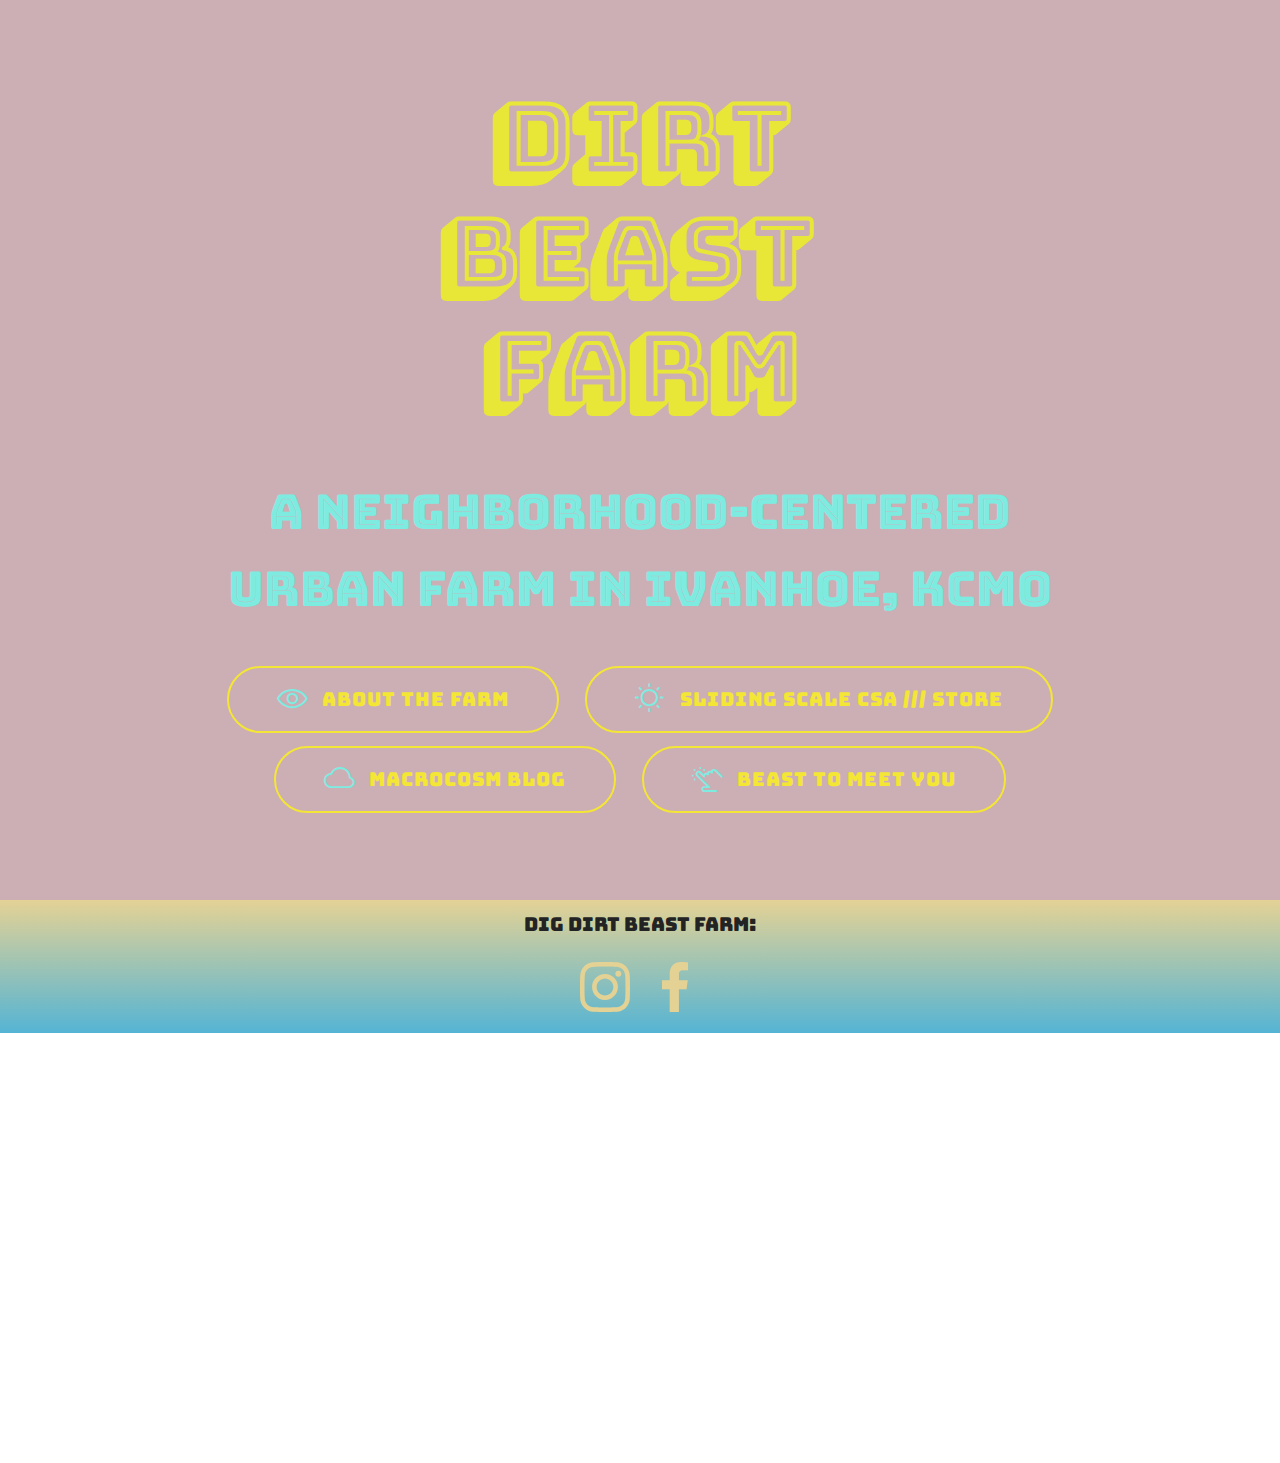
==== index.html @ c53ccaa6 "Update index.html" ====
<!DOCTYPE html>
<html >
<head>
  <!-- Site made with Mobirise Website Builder v4.6.7, https://mobirise.com -->
  <meta charset="UTF-8">
  <meta http-equiv="X-UA-Compatible" content="IE=edge">
  <meta name="generator" content="Mobirise v4.6.7, mobirise.com">
  <meta name="viewport" content="width=device-width, initial-scale=1, minimum-scale=1">
  <link rel="shortcut icon" href="assets/images/5ddc863f-a1fe-49ab-a3ec-c25029a76dd0-1-105-c-128x128.png" type="image/x-icon">
  <meta name="description" content="">
  <title>Home</title>
  <link rel="stylesheet" href="assets/web/assets/mobirise-icons/mobirise-icons.css">
  <link rel="stylesheet" href="assets/web/assets/mobirise-icons-bold/mobirise-icons-bold.css">
  <link rel="stylesheet" href="assets/tether/tether.min.css">
  <link rel="stylesheet" href="assets/bootstrap/css/bootstrap.min.css">
  <link rel="stylesheet" href="assets/bootstrap/css/bootstrap-grid.min.css">
  <link rel="stylesheet" href="assets/bootstrap/css/bootstrap-reboot.min.css">
  <link rel="stylesheet" href="assets/socicon/css/styles.css">
  <link rel="stylesheet" href="assets/theme/css/style.css">
  <link rel="stylesheet" href="assets/mobirise/css/mbr-additional.css" type="text/css">
  
  <!-- open graph description -->
<meta property="og:title" content="Dirt Beast Farm">
<meta property="og:description" content="Sustainable, fresh, affordable, delicious food from our soil to your table">
<meta property="og:type" content="website">
<meta property="og:url" content="http://www.dirtbeastfarm.com">
<meta property="og:image" content="http://dirtbeastfarm.com/assets/images/og-img.jpg">
<meta property="og:image:type" content="image/jpeg" />
<meta property="og:image:width" content="612" />
<meta property="og:image:height" content="612" />
<meta property="fb:app_id" content="603758377155395">
<!-- open graph END -->
  
</head>
<body>
  <section class="cid-qNq10qlu7V mbr-fullscreen" id="header2-f">

    

    <div class="mbr-overlay" style="opacity: 0.3; background-color: rgb(127, 25, 51);"></div>

    <div class="container align-center">
        <div class="row justify-content-md-center">
            <div class="mbr-white col-md-10">
                <h1 class="mbr-section-title mbr-bold pb-3 mbr-fonts-style display-1">DIRT <br>BEAST&nbsp;<br>FARM</h1>
                <h3 class="mbr-section-subtitle align-center mbr-light pb-3 mbr-fonts-style display-2"></h3>
                <p class="mbr-text pb-3 mbr-fonts-style display-2">a neighborhood-centered urban farm in Ivanhoe, kcmo</p>
                <div class="mbr-section-btn"><a class="btn btn-md btn-success-outline display-4" href="about.html"><span class="mbrib-preview mbr-iconfont mbr-iconfont-btn" style="color: rgb(126, 235, 225);"></span>about the farm</a> <a class="btn btn-md btn-success-outline display-4" href="http://dirt-beast-farm.myshopify.com" target="_blank"><span class="mbrib-sun mbr-iconfont mbr-iconfont-btn" style="color: rgb(126, 235, 225);"></span>sliding scale csa /// store</a> <a class="btn btn-md btn-success-outline display-4" href="page5.html"><span class="mbrib-cloud mbr-iconfont mbr-iconfont-btn" style="color: rgb(126, 235, 225);"></span>macrocosm blog</a> <a class="btn btn-md btn-success-outline display-4" href="page6.html"><span class="mbrib-touch mbr-iconfont mbr-iconfont-btn" style="color: rgb(126, 235, 225);"></span>Beast to meet you</a></div>
            </div>
        </div>
    </div>
    
</section>

<section class="engine"><a href="https://mobirise.ws/j">design free website</a></section><section class="cid-qNqbgXVsk7" id="social-buttons2-k">

    

    

    <div class="container">
        <div class="media-container-row">
            <div class="col-md-8 align-center">
                <h2 class="pb-3 mbr-fonts-style display-4">dig dirt beast farm:</h2>
                <div class="social-list pl-0 mb-0">
                    <a href="https://www.instagram.com/digdirtbeastfarm" target="_blank">
                        <span class="px-2 mbr-iconfont mbr-iconfont-social socicon-instagram socicon" style="font-size: 50px; color: rgb(228, 210, 149);"></span>
                    </a>
                    <a href="https://www.facebook.com/pages/dirtbeastfarm" target="_blank">
                        <span class="px-2 mbr-iconfont mbr-iconfont-social socicon-facebook socicon" style="font-size: 50px; color: rgb(228, 210, 149);"></span>
                    </a>
                    <a href="https://instagram.com/mobirise" target="_blank">
                        
                    </a>
                    <a href="https://www.youtube.com/c/mobirise" target="_blank">
                        
                    </a>
                    <a href="https://plus.google.com/u/0/+Mobirise" target="_blank">
                        
                    </a>
                    <a href="https://www.behance.net/Mobirise" target="_blank">
                        
                    </a>
                </div>
            </div>
        </div>
    </div>
</section>

<section class="cid-qNqd5AElkI mbr-reveal" id="footer2-l">

    

    

    <div class="container">
        <div class="media-container-row content mbr-white">
            <div class="col-12 col-md-3 mbr-fonts-style display-4">
                <p class="mbr-text">
                    <strong>Address ///////////////////</strong><br><br>4133 Highland Ave<br>Kansas City MO 64110<br>
                    <br><strong>Contact ///////////////////<br></strong><br>jameson<br>@dirtbeastFARM.com<br></p>
            </div>
            <div class="col-12 col-md-3 mbr-fonts-style display-7">
                <p class="mbr-text"></p>
            </div>
            <div class="col-12 col-md-6">
                <div class="google-map"><iframe frameborder="0" style="border:0" src="https://www.google.com/maps/embed/v1/place?key=AIzaSyA0Dx_boXQiwvdz8sJHoYeZNVTdoWONYkU&amp;q=place_id:ChIJYwN1avbvwIcRUoUcARsLHug" allowfullscreen=""></iframe></div>
            </div>
        </div>
        
    </div>
</section>


  <script src="assets/web/assets/jquery/jquery.min.js"></script>
  <script src="assets/popper/popper.min.js"></script>
  <script src="assets/tether/tether.min.js"></script>
  <script src="assets/bootstrap/js/bootstrap.min.js"></script>
  <script src="assets/smoothscroll/smooth-scroll.js"></script>
  <script src="assets/sociallikes/social-likes.js"></script>
  <script src="assets/theme/js/script.js"></script>
  
  
</body>
</html>
---- assets/web/assets/mobirise-icons/mobirise-icons.css ----
@font-face {
  font-family: 'MobiriseIcons';
  src:  url('mobirise-icons.eot?spat4u');
  src:  url('mobirise-icons.eot?spat4u#iefix') format('embedded-opentype'),
    url('mobirise-icons.ttf?spat4u') format('truetype'),
    url('mobirise-icons.woff?spat4u') format('woff'),
    url('mobirise-icons.svg?spat4u#MobiriseIcons') format('svg');
  font-weight: normal;
  font-style: normal;
}

[class^="mbri-"], [class*=" mbri-"] {
  /* use !important to prevent issues with browser extensions that change fonts */
  font-family: MobiriseIcons !important;
  speak: none;
  font-style: normal;
  font-weight: normal;
  font-variant: normal;
  text-transform: none;
  line-height: 1;

  /* Better Font Rendering =========== */
  -webkit-font-smoothing: antialiased;
  -moz-osx-font-smoothing: grayscale;
}

.mbri-add-submenu:before {
  content: "\e900";
}
.mbri-alert:before {
  content: "\e901";
}
.mbri-align-center:before {
  content: "\e902";
}
.mbri-align-justify:before {
  content: "\e903";
}
.mbri-align-left:before {
  content: "\e904";
}
.mbri-align-right:before {
  content: "\e905";
}
.mbri-android:before {
  content: "\e906";
}
.mbri-apple:before {
  content: "\e907";
}
.mbri-arrow-down:before {
  content: "\e908";
}
.mbri-arrow-next:before {
  content: "\e909";
}
.mbri-arrow-prev:before {
  content: "\e90a";
}
.mbri-arrow-up:before {
  content: "\e90b";
}
.mbri-bold:before {
  content: "\e90c";
}
.mbri-bookmark:before {
  content: "\e90d";
}
.mbri-bootstrap:before {
  content: "\e90e";
}
.mbri-briefcase:before {
  content: "\e90f";
}
.mbri-browse:before {
  content: "\e910";
}
.mbri-bulleted-list:before {
  content: "\e911";
}
.mbri-calendar:before {
  content: "\e912";
}
.mbri-camera:before {
  content: "\e913";
}
.mbri-cart-add:before {
  content: "\e914";
}
.mbri-cart-full:before {
  content: "\e915";
}
.mbri-cash:before {
  content: "\e916";
}
.mbri-change-style:before {
  content: "\e917";
}
.mbri-chat:before {
  content: "\e918";
}
.mbri-clock:before {
  content: "\e919";
}
.mbri-close:before {
  content: "\e91a";
}
.mbri-cloud:before {
  content: "\e91b";
}
.mbri-code:before {
  content: "\e91c";
}
.mbri-contact-form:before {
  content: "\e91d";
}
.mbri-credit-card:before {
  content: "\e91e";
}
.mbri-cursor-click:before {
  content: "\e91f";
}
.mbri-cust-feedback:before {
  content: "\e920";
}
.mbri-database:before {
  content: "\e921";
}
.mbri-delivery:before {
  content: "\e922";
}
.mbri-desktop:before {
  content: "\e923";
}
.mbri-devices:before {
  content: "\e924";
}
.mbri-down:before {
  content: "\e925";
}
.mbri-download:before {
  content: "\e989";
}
.mbri-drag-n-drop:before {
  content: "\e927";
}
.mbri-drag-n-drop2:before {
  content: "\e928";
}
.mbri-edit:before {
  content: "\e929";
}
.mbri-edit2:before {
  content: "\e92a";
}
.mbri-error:before {
  content: "\e92b";
}
.mbri-extension:before {
  content: "\e92c";
}
.mbri-features:before {
  content: "\e92d";
}
.mbri-file:before {
  content: "\e92e";
}
.mbri-flag:before {
  content: "\e92f";
}
.mbri-folder:before {
  content: "\e930";
}
.mbri-gift:before {
  content: "\e931";
}
.mbri-github:before {
  content: "\e932";
}
.mbri-globe:before {
  content: "\e933";
}
.mbri-globe-2:before {
  content: "\e934";
}
.mbri-growing-chart:before {
  content: "\e935";
}
.mbri-hearth:before {
  content: "\e936";
}
.mbri-help:before {
  content: "\e937";
}
.mbri-home:before {
  content: "\e938";
}
.mbri-hot-cup:before {
  content: "\e939";
}
.mbri-idea:before {
  content: "\e93a";
}
.mbri-image-gallery:before {
  content: "\e93b";
}
.mbri-image-slider:before {
  content: "\e93c";
}
.mbri-info:before {
  content: "\e93d";
}
.mbri-italic:before {
  content: "\e93e";
}
.mbri-key:before {
  content: "\e93f";
}
.mbri-laptop:before {
  content: "\e940";
}
.mbri-layers:before {
  content: "\e941";
}
.mbri-left-right:before {
  content: "\e942";
}
.mbri-left:before {
  content: "\e943";
}
.mbri-letter:before {
  content: "\e944";
}
.mbri-like:before {
  content: "\e945";
}
.mbri-link:before {
  content: "\e946";
}
.mbri-lock:before {
  content: "\e947";
}
.mbri-login:before {
  content: "\e948";
}
.mbri-logout:before {
  content: "\e949";
}
.mbri-magic-stick:before {
  content: "\e94a";
}
.mbri-map-pin:before {
  content: "\e94b";
}
.mbri-menu:before {
  content: "\e94c";
}
.mbri-mobile:before {
  content: "\e94d";
}
.mbri-mobile2:before {
  content: "\e94e";
}
.mbri-mobirise:before {
  content: "\e94f";
}
.mbri-more-horizontal:before {
  content: "\e950";
}
.mbri-more-vertical:before {
  content: "\e951";
}
.mbri-music:before {
  content: "\e952";
}
.mbri-new-file:before {
  content: "\e953";
}
.mbri-numbered-list:before {
  content: "\e954";
}
.mbri-opened-folder:before {
  content: "\e955";
}
.mbri-pages:before {
  content: "\e956";
}
.mbri-paper-plane:before {
  content: "\e957";
}
.mbri-paperclip:before {
  content: "\e958";
}
.mbri-photo:before {
  content: "\e959";
}
.mbri-photos:before {
  content: "\e95a";
}
.mbri-pin:before {
  content: "\e95b";
}
.mbri-play:before {
  content: "\e95c";
}
.mbri-plus:before {
  content: "\e95d";
}
.mbri-preview:before {
  content: "\e95e";
}
.mbri-print:before {
  content: "\e95f";
}
.mbri-protect:before {
  content: "\e960";
}
.mbri-question:before {
  content: "\e961";
}
.mbri-quote-left:before {
  content: "\e962";
}
.mbri-quote-right:before {
  content: "\e963";
}
.mbri-refresh:before {
  content: "\e964";
}
.mbri-responsive:before {
  content: "\e965";
}
.mbri-right:before {
  content: "\e966";
}
.mbri-rocket:before {
  content: "\e967";
}
.mbri-sad-face:before {
  content: "\e968";
}
.mbri-sale:before {
  content: "\e969";
}
.mbri-save:before {
  content: "\e96a";
}
.mbri-search:before {
  content: "\e96b";
}
.mbri-setting:before {
  content: "\e96c";
}
.mbri-setting2:before {
  content: "\e96d";
}
.mbri-setting3:before {
  content: "\e96e";
}
.mbri-share:before {
  content: "\e96f";
}
.mbri-shopping-bag:before {
  content: "\e970";
}
.mbri-shopping-basket:before {
  content: "\e971";
}
.mbri-shopping-cart:before {
  content: "\e972";
}
.mbri-sites:before {
  content: "\e973";
}
.mbri-smile-face:before {
  content: "\e974";
}
.mbri-speed:before {
  content: "\e975";
}
.mbri-star:before {
  content: "\e976";
}
.mbri-success:before {
  content: "\e977";
}
.mbri-sun:before {
  content: "\e978";
}
.mbri-sun2:before {
  content: "\e979";
}
.mbri-tablet:before {
  content: "\e97a";
}
.mbri-tablet-vertical:before {
  content: "\e97b";
}
.mbri-target:before {
  content: "\e97c";
}
.mbri-timer:before {
  content: "\e97d";
}
.mbri-to-ftp:before {
  content: "\e97e";
}
.mbri-to-local-drive:before {
  content: "\e97f";
}
.mbri-touch-swipe:before {
  content: "\e980";
}
.mbri-touch:before {
  content: "\e981";
}
.mbri-trash:before {
  content: "\e982";
}
.mbri-underline:before {
  content: "\e983";
}
.mbri-unlink:before {
  content: "\e984";
}
.mbri-unlock:before {
  content: "\e985";
}
.mbri-up-down:before {
  content: "\e986";
}
.mbri-up:before {
  content: "\e987";
}
.mbri-update:before {
  content: "\e988";
}
.mbri-upload:before {
 content: "\e926"; 
}
.mbri-user:before {
  content: "\e98a";
}
.mbri-user2:before {
  content: "\e98b";
}
.mbri-users:before {
  content: "\e98c";
}
.mbri-video:before {
  content: "\e98d";
}
.mbri-video-play:before {
  content: "\e98e";
}
.mbri-watch:before {
  content: "\e98f";
}
.mbri-website-theme:before {
  content: "\e990";
}
.mbri-wifi:before {
  content: "\e991";
}
.mbri-windows:before {
  content: "\e992";
}
.mbri-zoom-out:before {
  content: "\e993";
}
.mbri-redo:before {
  content: "\e994";
}
.mbri-undo:before {
  content: "\e995";
}
---- assets/web/assets/mobirise-icons-bold/mobirise-icons-bold.css ----
@font-face {
  font-family: 'mobirise-icons-bold';
  src:  url('mobirise-icons-bold.eot?m1l4yr');
  src:  url('mobirise-icons-bold.eot?m1l4yr#iefix') format('embedded-opentype'),
    url('mobirise-icons-bold.ttf?m1l4yr') format('truetype'),
    url('mobirise-icons-bold.woff?m1l4yr') format('woff'),
    url('mobirise-icons-bold.svg?m1l4yr#mobirise-icons-bold') format('svg');
  font-weight: normal;
  font-style: normal;
}

[class^="mbrib-"], [class*="mbrib-"] {
  /* use !important to prevent issues with browser extensions that change fonts */
  font-family: 'mobirise-icons-bold' !important;
  speak: none;
  font-style: normal;
  font-weight: normal;
  font-variant: normal;
  text-transform: none;
  line-height: 1;

  /* Better Font Rendering =========== */
  -webkit-font-smoothing: antialiased;
  -moz-osx-font-smoothing: grayscale;
}

.mbrib-add-submenu:before {
  content: "\e900";
}
.mbrib-alert:before {
  content: "\e901";
}
.mbrib-align-center:before {
  content: "\e902";
}
.mbrib-align-justify:before {
  content: "\e903";
}
.mbrib-align-left:before {
  content: "\e904";
}
.mbrib-align-right:before {
  content: "\e905";
}
.mbrib-android:before {
  content: "\e906";
}
.mbrib-apple:before {
  content: "\e907";
}
.mbrib-arrow-down:before {
  content: "\e908";
}
.mbrib-arrow-next:before {
  content: "\e909";
}
.mbrib-arrow-prev:before {
  content: "\e90a";
}
.mbrib-arrow-up:before {
  content: "\e90b";
}
.mbrib-bold:before {
  content: "\e90c";
}
.mbrib-bookmark:before {
  content: "\e90d";
}
.mbrib-bootstrap:before {
  content: "\e90e";
}
.mbrib-briefcase:before {
  content: "\e90f";
}
.mbrib-browse:before {
  content: "\e910";
}
.mbrib-bulleted-list:before {
  content: "\e911";
}
.mbrib-calendar:before {
  content: "\e912";
}
.mbrib-camera:before {
  content: "\e913";
}
.mbrib-cart-add:before {
  content: "\e914";
}
.mbrib-cart-full:before {
  content: "\e915";
}
.mbrib-cash:before {
  content: "\e916";
}
.mbrib-change-style:before {
  content: "\e917";
}
.mbrib-chat:before {
  content: "\e918";
}
.mbrib-clock:before {
  content: "\e919";
}
.mbrib-close:before {
  content: "\e91a";
}
.mbrib-cloud:before {
  content: "\e91b";
}
.mbrib-code:before {
  content: "\e91c";
}
.mbrib-contact-form:before {
  content: "\e91d";
}
.mbrib-credit-card:before {
  content: "\e91e";
}
.mbrib-cursor-click:before {
  content: "\e91f";
}
.mbrib-cust-feedback:before {
  content: "\e920";
}
.mbrib-database:before {
  content: "\e921";
}
.mbrib-delivery:before {
  content: "\e922";
}
.mbrib-desktop:before {
  content: "\e923";
}
.mbrib-devices:before {
  content: "\e924";
}
.mbrib-down:before {
  content: "\e925";
}
.mbrib-download:before {
  content: "\e926";
}
.mbrib-drag-n-drop:before {
  content: "\e927";
}
.mbrib-drag-n-drop2:before {
  content: "\e928";
}
.mbrib-edit:before {
  content: "\e929";
}
.mbrib-edit2:before {
  content: "\e92a";
}
.mbrib-error:before {
  content: "\e92b";
}
.mbrib-extension:before {
  content: "\e92c";
}
.mbrib-features:before {
  content: "\e92d";
}
.mbrib-file:before {
  content: "\e92e";
}
.mbrib-flag:before {
  content: "\e92f";
}
.mbrib-folder:before {
  content: "\e930";
}
.mbrib-gift:before {
  content: "\e931";
}
.mbrib-github:before {
  content: "\e932";
}
.mbrib-globe-2:before {
  content: "\e933";
}
.mbrib-globe:before {
  content: "\e934";
}
.mbrib-growing-chart:before {
  content: "\e935";
}
.mbrib-hearth:before {
  content: "\e936";
}
.mbrib-help:before {
  content: "\e937";
}
.mbrib-home:before {
  content: "\e938";
}
.mbrib-hot-cup:before {
  content: "\e939";
}
.mbrib-idea:before {
  content: "\e93a";
}
.mbrib-image-gallery:before {
  content: "\e93b";
}
.mbrib-image-slider:before {
  content: "\e93c";
}
.mbrib-info:before {
  content: "\e93d";
}
.mbrib-italic:before {
  content: "\e93e";
}
.mbrib-key:before {
  content: "\e93f";
}
.mbrib-laptop:before {
  content: "\e940";
}
.mbrib-layers:before {
  content: "\e941";
}
.mbrib-left-right:before {
  content: "\e942";
}
.mbrib-left:before {
  content: "\e943";
}
.mbrib-letter:before {
  content: "\e944";
}
.mbrib-like:before {
  content: "\e945";
}
.mbrib-link:before {
  content: "\e946";
}
.mbrib-lock:before {
  content: "\e947";
}
.mbrib-login:before {
  content: "\e948";
}
.mbrib-logout:before {
  content: "\e949";
}
.mbrib-magic-stick:before {
  content: "\e94a";
}
.mbrib-map-pin:before {
  content: "\e94b";
}
.mbrib-menu:before {
  content: "\e94c";
}
.mbrib-mobile:before {
  content: "\e94d";
}
.mbrib-mobile2:before {
  content: "\e94e";
}
.mbrib-mobirise:before {
  content: "\e94f";
}
.mbrib-more-horizontal:before {
  content: "\e950";
}
.mbrib-more-vertical:before {
  content: "\e951";
}
.mbrib-music:before {
  content: "\e952";
}
.mbrib-new-file:before {
  content: "\e953";
}
.mbrib-numbered-list:before {
  content: "\e954";
}
.mbrib-opened-folder:before {
  content: "\e955";
}
.mbrib-pages:before {
  content: "\e956";
}
.mbrib-paper-plane:before {
  content: "\e957";
}
.mbrib-paperclip:before {
  content: "\e958";
}
.mbrib-photo:before {
  content: "\e959";
}
.mbrib-photos:before {
  content: "\e95a";
}
.mbrib-pin:before {
  content: "\e95b";
}
.mbrib-play:before {
  content: "\e95c";
}
.mbrib-plus:before {
  content: "\e95d";
}
.mbrib-preview:before {
  content: "\e95e";
}
.mbrib-print:before {
  content: "\e95f";
}
.mbrib-protect:before {
  content: "\e960";
}
.mbrib-question:before {
  content: "\e961";
}
.mbrib-quote-left:before {
  content: "\e962";
}
.mbrib-quote-right:before {
  content: "\e963";
}
.mbrib-redo:before {
  content: "\e964";
}
.mbrib-refresh:before {
  content: "\e965";
}
.mbrib-responsive:before {
  content: "\e966";
}
.mbrib-right:before {
  content: "\e967";
}
.mbrib-rocket:before {
  content: "\e968";
}
.mbrib-sad-face:before {
  content: "\e969";
}
.mbrib-sale:before {
  content: "\e96a";
}
.mbrib-save:before {
  content: "\e96b";
}
.mbrib-search:before {
  content: "\e96c";
}
.mbrib-setting:before {
  content: "\e96d";
}
.mbrib-setting2:before {
  content: "\e96e";
}
.mbrib-setting3:before {
  content: "\e96f";
}
.mbrib-share:before {
  content: "\e970";
}
.mbrib-shopping-bag:before {
  content: "\e971";
}
.mbrib-shopping-basket:before {
  content: "\e972";
}
.mbrib-shopping-cart:before {
  content: "\e973";
}
.mbrib-sites:before {
  content: "\e974";
}
.mbrib-smile-face:before {
  content: "\e975";
}
.mbrib-speed:before {
  content: "\e976";
}
.mbrib-star:before {
  content: "\e977";
}
.mbrib-success:before {
  content: "\e978";
}
.mbrib-sun:before {
  content: "\e979";
}
.mbrib-sun2:before {
  content: "\e97a";
}
.mbrib-tablet-vertical:before {
  content: "\e97b";
}
.mbrib-tablet:before {
  content: "\e97c";
}
.mbrib-target:before {
  content: "\e97d";
}
.mbrib-timer:before {
  content: "\e97e";
}
.mbrib-to-ftp:before {
  content: "\e97f";
}
.mbrib-to-local-drive:before {
  content: "\e980";
}
.mbrib-touch-swipe:before {
  content: "\e981";
}
.mbrib-touch:before {
  content: "\e982";
}
.mbrib-trash:before {
  content: "\e983";
}
.mbrib-underline:before {
  content: "\e984";
}
.mbrib-undo:before {
  content: "\e985";
}
.mbrib-unlink:before {
  content: "\e986";
}
.mbrib-unlock:before {
  content: "\e987";
}
.mbrib-up-down:before {
  content: "\e988";
}
.mbrib-up:before {
  content: "\e989";
}
.mbrib-update:before {
  content: "\e98a";
}
.mbrib-upload:before {
  content: "\e98b";
}
.mbrib-user:before {
  content: "\e98c";
}
.mbrib-user2:before {
  content: "\e98d";
}
.mbrib-users:before {
  content: "\e98e";
}
.mbrib-video-play:before {
  content: "\e98f";
}
.mbrib-video:before {
  content: "\e990";
}
.mbrib-watch:before {
  content: "\e991";
}
.mbrib-website-theme:before {
  content: "\e992";
}
.mbrib-wifi:before {
  content: "\e993";
}
.mbrib-windows:before {
  content: "\e994";
}
.mbrib-zoom-out:before {
  content: "\e995";
}
---- assets/socicon/css/styles.css ----
@charset "UTF-8";

@font-face {
  font-family: "socicon";
  src:url("../fonts/socicon.eot");
  src:url("../fonts/socicon.eot?#iefix") format("embedded-opentype"),
    url("../fonts/socicon.woff") format("woff"),
    url("../fonts/socicon.ttf") format("truetype"),
    url("../fonts/socicon.svg#socicon") format("svg");
  font-weight: normal;
  font-style: normal;

}

[data-icon]:before {
  font-family: "socicon" !important;
  content: attr(data-icon);
  font-style: normal !important;
  font-weight: normal !important;
  font-variant: normal !important;
  text-transform: none !important;
  speak: none;
  line-height: 1;
  -webkit-font-smoothing: antialiased;
  -moz-osx-font-smoothing: grayscale;
}

[class^="socicon-"]:before,
[class*=" socicon-"]:before {
  font-family: "socicon" !important;
  font-style: normal !important;
  font-weight: normal !important;
  font-variant: normal !important;
  text-transform: none !important;
  speak: none;
  line-height: 1;
  -webkit-font-smoothing: antialiased;
  -moz-osx-font-smoothing: grayscale;
}

.socicon-modelmayhem:before {
  content: "\e000";
}
.socicon-mixcloud:before {
  content: "\e001";
}
.socicon-drupal:before {
  content: "\e002";
}
.socicon-swarm:before {
  content: "\e003";
}
.socicon-istock:before {
  content: "\e004";
}
.socicon-yammer:before {
  content: "\e005";
}
.socicon-ello:before {
  content: "\e006";
}
.socicon-stackoverflow:before {
  content: "\e007";
}
.socicon-persona:before {
  content: "\e008";
}
.socicon-triplej:before {
  content: "\e009";
}
.socicon-houzz:before {
  content: "\e00a";
}
.socicon-rss:before {
  content: "\e00b";
}
.socicon-paypal:before {
  content: "\e00c";
}
.socicon-odnoklassniki:before {
  content: "\e00d";
}
.socicon-airbnb:before {
  content: "\e00e";
}
.socicon-periscope:before {
  content: "\e00f";
}
.socicon-outlook:before {
  content: "\e010";
}
.socicon-coderwall:before {
  content: "\e011";
}
.socicon-tripadvisor:before {
  content: "\e012";
}
.socicon-appnet:before {
  content: "\e013";
}
.socicon-goodreads:before {
  content: "\e014";
}
.socicon-tripit:before {
  content: "\e015";
}
.socicon-lanyrd:before {
  content: "\e016";
}
.socicon-slideshare:before {
  content: "\e017";
}
.socicon-buffer:before {
  content: "\e018";
}
.socicon-disqus:before {
  content: "\e019";
}
.socicon-vkontakte:before {
  content: "\e01a";
}
.socicon-whatsapp:before {
  content: "\e01b";
}
.socicon-patreon:before {
  content: "\e01c";
}
.socicon-storehouse:before {
  content: "\e01d";
}
.socicon-pocket:before {
  content: "\e01e";
}
.socicon-mail:before {
  content: "\e01f";
}
.socicon-blogger:before {
  content: "\e020";
}
.socicon-technorati:before {
  content: "\e021";
}
.socicon-reddit:before {
  content: "\e022";
}
.socicon-dribbble:before {
  content: "\e023";
}
.socicon-stumbleupon:before {
  content: "\e024";
}
.socicon-digg:before {
  content: "\e025";
}
.socicon-envato:before {
  content: "\e026";
}
.socicon-behance:before {
  content: "\e027";
}
.socicon-delicious:before {
  content: "\e028";
}
.socicon-deviantart:before {
  content: "\e029";
}
.socicon-forrst:before {
  content: "\e02a";
}
.socicon-play:before {
  content: "\e02b";
}
.socicon-zerply:before {
  content: "\e02c";
}
.socicon-wikipedia:before {
  content: "\e02d";
}
.socicon-apple:before {
  content: "\e02e";
}
.socicon-flattr:before {
  content: "\e02f";
}
.socicon-github:before {
  content: "\e030";
}
.socicon-renren:before {
  content: "\e031";
}
.socicon-friendfeed:before {
  content: "\e032";
}
.socicon-newsvine:before {
  content: "\e033";
}
.socicon-identica:before {
  content: "\e034";
}
.socicon-bebo:before {
  content: "\e035";
}
.socicon-zynga:before {
  content: "\e036";
}
.socicon-steam:before {
  content: "\e037";
}
.socicon-xbox:before {
  content: "\e038";
}
.socicon-windows:before {
  content: "\e039";
}
.socicon-qq:before {
  content: "\e03a";
}
.socicon-douban:before {
  content: "\e03b";
}
.socicon-meetup:before {
  content: "\e03c";
}
.socicon-playstation:before {
  content: "\e03d";
}
.socicon-android:before {
  content: "\e03e";
}
.socicon-snapchat:before {
  content: "\e03f";
}
.socicon-twitter:before {
  content: "\e040";
}
.socicon-facebook:before {
  content: "\e041";
}
.socicon-googleplus:before {
  content: "\e042";
}
.socicon-pinterest:before {
  content: "\e043";
}
.socicon-foursquare:before {
  content: "\e044";
}
.socicon-yahoo:before {
  content: "\e045";
}
.socicon-skype:before {
  content: "\e046";
}
.socicon-yelp:before {
  content: "\e047";
}
.socicon-feedburner:before {
  content: "\e048";
}
.socicon-linkedin:before {
  content: "\e049";
}
.socicon-viadeo:before {
  content: "\e04a";
}
.socicon-xing:before {
  content: "\e04b";
}
.socicon-myspace:before {
  content: "\e04c";
}
.socicon-soundcloud:before {
  content: "\e04d";
}
.socicon-spotify:before {
  content: "\e04e";
}
.socicon-grooveshark:before {
  content: "\e04f";
}
.socicon-lastfm:before {
  content: "\e050";
}
.socicon-youtube:before {
  content: "\e051";
}
.socicon-vimeo:before {
  content: "\e052";
}
.socicon-dailymotion:before {
  content: "\e053";
}
.socicon-vine:before {
  content: "\e054";
}
.socicon-flickr:before {
  content: "\e055";
}
.socicon-500px:before {
  content: "\e056";
}
.socicon-wordpress:before {
  content: "\e058";
}
.socicon-tumblr:before {
  content: "\e059";
}
.socicon-twitch:before {
  content: "\e05a";
}
.socicon-8tracks:before {
  content: "\e05b";
}
.socicon-amazon:before {
  content: "\e05c";
}
.socicon-icq:before {
  content: "\e05d";
}
.socicon-smugmug:before {
  content: "\e05e";
}
.socicon-ravelry:before {
  content: "\e05f";
}
.socicon-weibo:before {
  content: "\e060";
}
.socicon-baidu:before {
  content: "\e061";
}
.socicon-angellist:before {
  content: "\e062";
}
.socicon-ebay:before {
  content: "\e063";
}
.socicon-imdb:before {
  content: "\e064";
}
.socicon-stayfriends:before {
  content: "\e065";
}
.socicon-residentadvisor:before {
  content: "\e066";
}
.socicon-google:before {
  content: "\e067";
}
.socicon-yandex:before {
  content: "\e068";
}
.socicon-sharethis:before {
  content: "\e069";
}
.socicon-bandcamp:before {
  content: "\e06a";
}
.socicon-itunes:before {
  content: "\e06b";
}
.socicon-deezer:before {
  content: "\e06c";
}
.socicon-telegram:before {
  content: "\e06e";
}
.socicon-openid:before {
  content: "\e06f";
}
.socicon-amplement:before {
  content: "\e070";
}
.socicon-viber:before {
  content: "\e071";
}
.socicon-zomato:before {
  content: "\e072";
}
.socicon-draugiem:before {
  content: "\e074";
}
.socicon-endomodo:before {
  content: "\e075";
}
.socicon-filmweb:before {
  content: "\e076";
}
.socicon-stackexchange:before {
  content: "\e077";
}
.socicon-wykop:before {
  content: "\e078";
}
.socicon-teamspeak:before {
  content: "\e079";
}
.socicon-teamviewer:before {
  content: "\e07a";
}
.socicon-ventrilo:before {
  content: "\e07b";
}
.socicon-younow:before {
  content: "\e07c";
}
.socicon-raidcall:before {
  content: "\e07d";
}
.socicon-mumble:before {
  content: "\e07e";
}
.socicon-medium:before {
  content: "\e06d";
}
.socicon-bebee:before {
  content: "\e07f";
}
.socicon-hitbox:before {
  content: "\e080";
}
.socicon-reverbnation:before {
  content: "\e081";
}
.socicon-formulr:before {
  content: "\e082";
}
.socicon-instagram:before {
  content: "\e057";
}
.socicon-battlenet:before {
  content: "\e083";
}
.socicon-chrome:before {
  content: "\e084";
}
.socicon-discord:before {
  content: "\e086";
}
.socicon-issuu:before {
  content: "\e087";
}
.socicon-macos:before {
  content: "\e088";
}
.socicon-firefox:before {
  content: "\e089";
}
.socicon-opera:before {
  content: "\e08d";
}
.socicon-keybase:before {
  content: "\e090";
}
.socicon-alliance:before {
  content: "\e091";
}
.socicon-livejournal:before {
  content: "\e092";
}
.socicon-googlephotos:before {
  content: "\e093";
}
.socicon-horde:before {
  content: "\e094";
}
.socicon-etsy:before {
  content: "\e095";
}
.socicon-zapier:before {
  content: "\e096";
}
.socicon-google-scholar:before {
  content: "\e097";
}
.socicon-researchgate:before {
  content: "\e098";
}
.socicon-wechat:before {
  content: "\e099";
}
.socicon-strava:before {
  content: "\e09a";
}
.socicon-line:before {
  content: "\e09b";
}
.socicon-lyft:before {
  content: "\e09c";
}
.socicon-uber:before {
  content: "\e09d";
}
.socicon-songkick:before {
  content: "\e09e";
}
.socicon-viewbug:before {
  content: "\e09f";
}
.socicon-googlegroups:before {
  content: "\e0a0";
}
.socicon-quora:before {
  content: "\e073";
}
.socicon-diablo:before {
  content: "\e085";
}
.socicon-blizzard:before {
  content: "\e0a1";
}
.socicon-hearthstone:before {
  content: "\e08b";
}
.socicon-heroes:before {
  content: "\e08a";
}
.socicon-overwatch:before {
  content: "\e08c";
}
.socicon-warcraft:before {
  content: "\e08e";
}
.socicon-starcraft:before {
  content: "\e08f";
}
.socicon-beam:before {
  content: "\e0a2";
}
.socicon-curse:before {
  content: "\e0a3";
}
.socicon-player:before {
  content: "\e0a4";
}
.socicon-streamjar:before {
  content: "\e0a5";
}
.socicon-nintendo:before {
  content: "\e0a6";
}
.socicon-hellocoton:before {
  content: "\e0a7";
}
---- assets/theme/css/style.css ----
/*!
 * Mobirise v4 theme (https://mobirise.com/)
 * Copyright 2017 Mobirise
 */
section {
  background-color: #eeeeee; }

section,
.container,
.container-fluid {
  position: relative;
  word-wrap: break-word; }

a.mbr-iconfont:hover {
  text-decoration: none; }

.article .lead p, .article .lead ul, .article .lead ol, .article .lead pre, .article .lead blockquote {
  margin-bottom: 0; }

a {
  font-style: normal;
  font-weight: 400;
  cursor: pointer; }
  a, a:hover {
    text-decoration: none; }

figure {
  margin-bottom: 0; }

body {
  color: #232323; }

h1, h2, h3, h4, h5, h6,
.h1, .h2, .h3, .h4, .h5, .h6,
.display-1, .display-2, .display-3, .display-4 {
  line-height: 1;
  word-break: break-word;
  word-wrap: break-word; }

b, strong {
  font-weight: bold; }

blockquote {
  padding: 10px 0 10px 20px;
  position: relative;
  border-left: 2px solid;
  border-color: #ff3366; }

input:-webkit-autofill, input:-webkit-autofill:hover, input:-webkit-autofill:focus, input:-webkit-autofill:active {
  transition-delay: 9999s;
  transition-property: background-color, color; }

textarea[type="hidden"] {
  display: none; }

body {
  position: relative; }

section {
  background-position: 50% 50%;
  background-repeat: no-repeat;
  background-size: cover; }
  section .mbr-background-video,
  section .mbr-background-video-preview {
    position: absolute;
    bottom: 0;
    left: 0;
    right: 0;
    top: 0; }

.hidden {
  visibility: hidden; }

.mbr-z-index20 {
  z-index: 20; }

/*! Base colors */
.mbr-white {
  color: #ffffff; }

.mbr-black {
  color: #000000; }

.mbr-bg-white {
  background-color: #ffffff; }

.mbr-bg-black {
  background-color: #000000; }

/*! Text-aligns */
.align-left {
  text-align: left; }

.align-center {
  text-align: center; }

.align-right {
  text-align: right; }

@media (max-width: 767px) {
  .align-left, .align-center, .align-right, .mbr-section-btn, .mbr-section-title {
    text-align: center; } }
/*! Font-weight  */
.mbr-light {
  font-weight: 300; }

.mbr-regular {
  font-weight: 400; }

.mbr-semibold {
  font-weight: 500; }

.mbr-bold {
  font-weight: 700; }

/*! Media  */
.media-size-item {
  -webkit-flex: 1 1 auto;
  -moz-flex: 1 1 auto;
  -ms-flex: 1 1 auto;
  -o-flex: 1 1 auto;
  flex: 1 1 auto; }

.media-content {
  -webkit-flex-basis: 100%;
  flex-basis: 100%; }

.media-container-row {
  display: -ms-flexbox;
  display: -webkit-flex;
  display: flex;
  -webkit-flex-direction: row;
  -ms-flex-direction: row;
  flex-direction: row;
  -webkit-flex-wrap: wrap;
  -ms-flex-wrap: wrap;
  flex-wrap: wrap;
  -webkit-justify-content: center;
  -ms-flex-pack: center;
  justify-content: center;
  -webkit-align-content: center;
  -ms-flex-line-pack: center;
  align-content: center;
  -webkit-align-items: start;
  -ms-flex-align: start;
  align-items: start; }
  .media-container-row .media-size-item {
    width: 400px; }

.media-container-column {
  display: -ms-flexbox;
  display: -webkit-flex;
  display: flex;
  -webkit-flex-direction: column;
  -ms-flex-direction: column;
  flex-direction: column;
  -webkit-flex-wrap: wrap;
  -ms-flex-wrap: wrap;
  flex-wrap: wrap;
  -webkit-justify-content: center;
  -ms-flex-pack: center;
  justify-content: center;
  -webkit-align-content: center;
  -ms-flex-line-pack: center;
  align-content: center;
  -webkit-align-items: stretch;
  -ms-flex-align: stretch;
  align-items: stretch; }
  .media-container-column > * {
    width: 100%; }

@media (min-width: 992px) {
  .media-container-row {
    -webkit-flex-wrap: nowrap;
    -ms-flex-wrap: nowrap;
    flex-wrap: nowrap; } }
figure {
  overflow: hidden; }

figure[mbr-media-size] {
  transition: width 0.1s; }

.mbr-figure img, .mbr-figure iframe {
  display: block;
  width: 100%; }

.card {
  background-color: transparent;
  border: none; }

.card-img {
  text-align: center;
  flex-shrink: 0; }

.media {
  max-width: 100%;
  margin: 0 auto; }

.mbr-figure {
  -ms-flex-item-align: center;
  -ms-grid-row-align: center;
  -webkit-align-self: center;
  align-self: center; }

.media-container > div {
  max-width: 100%; }

.mbr-figure img, .card-img img {
  width: 100%; }

@media (max-width: 991px) {
  .media-size-item {
    width: auto !important; }

  .media {
    width: auto; }

  .mbr-figure {
    width: 100% !important; } }
/*! Buttons */
.mbr-section-btn {
  margin-left: -.25rem;
  margin-right: -.25rem;
  font-size: 0; }

nav .mbr-section-btn {
  margin-left: 0rem;
  margin-right: 0rem; }

/*! Btn icon margin */
.btn .mbr-iconfont, .btn.btn-sm .mbr-iconfont {
  cursor: pointer;
  margin-right: 0.5rem; }

.btn.btn-md .mbr-iconfont, .btn.btn-md .mbr-iconfont {
  margin-right: 0.8rem; }

.mbr-regular {
  font-weight: 400; }

.mbr-semibold {
  font-weight: 500; }

.mbr-bold {
  font-weight: 700; }

[type="submit"] {
  -webkit-appearance: none; }

/*! Full-screen */
.mbr-fullscreen .mbr-overlay {
  min-height: 100vh; }

.mbr-fullscreen {
  display: flex;
  display: -webkit-flex;
  display: -moz-flex;
  display: -ms-flex;
  display: -o-flex;
  align-items: center;
  -webkit-align-items: center;
  min-height: 100vh;
  padding-top: 3rem;
  padding-bottom: 3rem; }

/*! Map */
.map {
  height: 25rem;
  position: relative; }
  .map iframe {
    width: 100%;
    height: 100%; }

/* Form */
.form-asterisk {
  font-family: initial;
  position: absolute;
  top: -2px;
  font-weight: normal; }

/*! Scroll to top arrow */
.mbr-arrow-up {
  bottom: 25px;
  right: 90px;
  position: fixed;
  text-align: right;
  z-index: 5000;
  color: #ffffff;
  font-size: 32px;
  transform: rotate(180deg);
  -webkit-transform: rotate(180deg); }

.mbr-arrow-up a {
  background: rgba(0, 0, 0, 0.2);
  border-radius: 3px;
  color: #fff;
  display: inline-block;
  height: 60px;
  width: 60px;
  outline-style: none !important;
  position: relative;
  text-decoration: none;
  transition: all .3s ease-in-out;
  cursor: pointer;
  text-align: center; }
  .mbr-arrow-up a:hover {
    background-color: rgba(0, 0, 0, 0.4); }
  .mbr-arrow-up a i {
    line-height: 60px; }

.mbr-arrow-up-icon {
  display: block;
  color: #fff; }

.mbr-arrow-up-icon::before {
  content: "\203a";
  display: inline-block;
  font-family: serif;
  font-size: 32px;
  line-height: 1;
  font-style: normal;
  position: relative;
  top: 6px;
  left: -4px;
  -webkit-transform: rotate(-90deg);
  transform: rotate(-90deg); }

/*! Arrow Down */
.mbr-arrow {
  position: absolute;
  bottom: 45px;
  left: 50%;
  width: 60px;
  height: 60px;
  cursor: pointer;
  background-color: rgba(80, 80, 80, 0.5);
  border-radius: 50%;
  -webkit-transform: translateX(-50%);
  transform: translateX(-50%); }
  .mbr-arrow > a {
    display: inline-block;
    text-decoration: none;
    outline-style: none;
    -webkit-animation: arrowdown 1.7s ease-in-out infinite;
    animation: arrowdown 1.7s ease-in-out infinite; }
    .mbr-arrow > a > i {
      position: absolute;
      top: -2px;
      left: 15px;
      font-size: 2rem; }

@keyframes arrowdown {
  0% {
    transform: translateY(0px);
    -webkit-transform: translateY(0px); }
  50% {
    transform: translateY(-5px);
    -webkit-transform: translateY(-5px); }
  100% {
    transform: translateY(0px);
    -webkit-transform: translateY(0px); } }
@-webkit-keyframes arrowdown {
  0% {
    transform: translateY(0px);
    -webkit-transform: translateY(0px); }
  50% {
    transform: translateY(-5px);
    -webkit-transform: translateY(-5px); }
  100% {
    transform: translateY(0px);
    -webkit-transform: translateY(0px); } }
@media (max-width: 500px) {
  .mbr-arrow-up {
    left: 50%;
    right: auto;
    transform: translateX(-50%) rotate(180deg);
    -webkit-transform: translateX(-50%) rotate(180deg); } }
/*Gradients animation*/
@keyframes gradient-animation {
  from {
    background-position: 0% 100%;
    animation-timing-function: ease-in-out; }
  to {
    background-position: 100% 0%;
    animation-timing-function: ease-in-out; } }
@-webkit-keyframes gradient-animation {
  from {
    background-position: 0% 100%;
    animation-timing-function: ease-in-out; }
  to {
    background-position: 100% 0%;
    animation-timing-function: ease-in-out; } }
.bg-gradient {
  background-size: 200% 200%;
  animation: gradient-animation 5s infinite alternate;
  -webkit-animation: gradient-animation 5s infinite alternate; }

.menu .navbar-brand {
  display: -webkit-flex; }
  .menu .navbar-brand span {
    display: flex;
    display: -webkit-flex; }
  .menu .navbar-brand .navbar-caption-wrap {
    display: -webkit-flex; }
  .menu .navbar-brand .navbar-logo img {
    display: -webkit-flex; }
@media (min-width: 768px) and (max-width: 991px) {
  .menu .navbar-toggleable-sm .navbar-nav {
    display: -webkit-box;
    display: -webkit-flex;
    display: -ms-flexbox; } }
@media (min-width: 992px) {
  .menu .navbar-nav.nav-dropdown {
    display: -webkit-flex; }
  .menu .navbar-toggleable-sm .navbar-collapse {
    display: -webkit-flex !important; } }

/*# sourceMappingURL=style.css.map */
.engine {
	position: absolute;
	text-indent: -2400px;
	text-align: center;
	padding: 0;
	top: 0;
	left: -2400px;
}
---- assets/mobirise/css/mbr-additional.css ----
@import url(https://fonts.googleapis.com/css?family=Bungee+Shade:400);
@import url(https://fonts.googleapis.com/css?family=Bungee+Inline:400);
@import url(https://fonts.googleapis.com/css?family=Rubik:300,300i,400,400i,500,500i,700,700i,900,900i);
@import url(https://fonts.googleapis.com/css?family=Bungee:400);





body {
  font-style: normal;
  line-height: 1.5;
}
.mbr-section-title {
  font-style: normal;
  line-height: 1.2;
}
.mbr-section-subtitle {
  line-height: 1.3;
}
.mbr-text {
  font-style: normal;
  line-height: 1.6;
}
.display-1 {
  font-family: 'Bungee Shade', display;
  font-size: 6rem;
}
.display-1 > .mbr-iconfont {
  font-size: 9.6rem;
}
.display-2 {
  font-family: 'Bungee Inline', display;
  font-size: 3rem;
}
.display-2 > .mbr-iconfont {
  font-size: 4.8rem;
}
.display-4 {
  font-family: 'Bungee', display;
  font-size: 1.2rem;
}
.display-4 > .mbr-iconfont {
  font-size: 1.92rem;
}
.display-5 {
  font-family: 'Bungee Inline', display;
  font-size: 5rem;
}
.display-5 > .mbr-iconfont {
  font-size: 8rem;
}
.display-7 {
  font-family: 'Rubik', sans-serif;
  font-size: 1rem;
}
.display-7 > .mbr-iconfont {
  font-size: 1.6rem;
}
/* ---- Fluid typography for mobile devices ---- */
/* 1.4 - font scale ratio ( bootstrap == 1.42857 ) */
/* 100vw - current viewport width */
/* (48 - 20)  48 == 48rem == 768px, 20 == 20rem == 320px(minimal supported viewport) */
/* 0.65 - min scale variable, may vary */
@media (max-width: 768px) {
  .display-1 {
    font-size: 4.8rem;
    font-size: calc( 2.75rem + (6 - 2.75) * ((100vw - 20rem) / (48 - 20)));
    line-height: calc( 1.4 * (2.75rem + (6 - 2.75) * ((100vw - 20rem) / (48 - 20))));
  }
  .display-2 {
    font-size: 2.4rem;
    font-size: calc( 1.7rem + (3 - 1.7) * ((100vw - 20rem) / (48 - 20)));
    line-height: calc( 1.4 * (1.7rem + (3 - 1.7) * ((100vw - 20rem) / (48 - 20))));
  }
  .display-4 {
    font-size: 0.96rem;
    font-size: calc( 1.07rem + (1.2 - 1.07) * ((100vw - 20rem) / (48 - 20)));
    line-height: calc( 1.4 * (1.07rem + (1.2 - 1.07) * ((100vw - 20rem) / (48 - 20))));
  }
  .display-5 {
    font-size: 4rem;
    font-size: calc( 2.4rem + (5 - 2.4) * ((100vw - 20rem) / (48 - 20)));
    line-height: calc( 1.4 * (2.4rem + (5 - 2.4) * ((100vw - 20rem) / (48 - 20))));
  }
}
/* Buttons */
.btn {
  font-weight: 500;
  border-width: 2px;
  font-style: normal;
  letter-spacing: 1px;
  margin: .4rem .8rem;
  white-space: normal;
  -webkit-transition: all 0.3s ease-in-out;
  -moz-transition: all 0.3s ease-in-out;
  transition: all 0.3s ease-in-out;
  padding: 1rem 3rem;
  border-radius: 3px;
  display: inline-flex;
  align-items: center;
  justify-content: center;
  word-break: break-word;
}
.btn-sm {
  font-weight: 500;
  letter-spacing: 1px;
  -webkit-transition: all 0.3s ease-in-out;
  -moz-transition: all 0.3s ease-in-out;
  transition: all 0.3s ease-in-out;
  padding: 0.6rem 1.5rem;
  border-radius: 3px;
}
.btn-md {
  font-weight: 500;
  letter-spacing: 1px;
  margin: .4rem .8rem !important;
  -webkit-transition: all 0.3s ease-in-out;
  -moz-transition: all 0.3s ease-in-out;
  transition: all 0.3s ease-in-out;
  padding: 1rem 3rem;
  border-radius: 3px;
}
.btn-lg {
  font-weight: 500;
  letter-spacing: 1px;
  margin: .4rem .8rem !important;
  -webkit-transition: all 0.3s ease-in-out;
  -moz-transition: all 0.3s ease-in-out;
  transition: all 0.3s ease-in-out;
  padding: 1.2rem 3.2rem;
  border-radius: 3px;
}
.bg-primary {
  background-color: #149dcc !important;
}
.bg-success {
  background-color: #f9f295 !important;
}
.bg-info {
  background-color: #f7ed4a !important;
}
.bg-warning {
  background-color: #7eebe1 !important;
}
.bg-danger {
  background-color: #55b4d4 !important;
}
.btn-primary,
.btn-primary:active {
  background-color: #149dcc !important;
  border-color: #149dcc !important;
  color: #ffffff !important;
}
.btn-primary:hover,
.btn-primary:focus,
.btn-primary.focus,
.btn-primary.active {
  color: #ffffff !important;
  background-color: #0d6786 !important;
  border-color: #0d6786 !important;
}
.btn-primary.disabled,
.btn-primary:disabled {
  color: #ffffff !important;
  background-color: #0d6786 !important;
  border-color: #0d6786 !important;
}
.btn-secondary,
.btn-secondary:active {
  background-color: #cc2952 !important;
  border-color: #cc2952 !important;
  color: #ffffff !important;
}
.btn-secondary:hover,
.btn-secondary:focus,
.btn-secondary.focus,
.btn-secondary.active {
  color: #ffffff !important;
  background-color: #8c1c38 !important;
  border-color: #8c1c38 !important;
}
.btn-secondary.disabled,
.btn-secondary:disabled {
  color: #ffffff !important;
  background-color: #8c1c38 !important;
  border-color: #8c1c38 !important;
}
.btn-info,
.btn-info:active {
  background-color: #f7ed4a !important;
  border-color: #f7ed4a !important;
  color: #3f3c03 !important;
}
.btn-info:hover,
.btn-info:focus,
.btn-info.focus,
.btn-info.active {
  color: #3f3c03 !important;
  background-color: #eadd0a !important;
  border-color: #eadd0a !important;
}
.btn-info.disabled,
.btn-info:disabled {
  color: #3f3c03 !important;
  background-color: #eadd0a !important;
  border-color: #eadd0a !important;
}
.btn-success,
.btn-success:active {
  background-color: #f9f295 !important;
  border-color: #f9f295 !important;
  color: #877e08 !important;
}
.btn-success:hover,
.btn-success:focus,
.btn-success.focus,
.btn-success.active {
  color: #877e08 !important;
  background-color: #f5e94d !important;
  border-color: #f5e94d !important;
}
.btn-success.disabled,
.btn-success:disabled {
  color: #877e08 !important;
  background-color: #f5e94d !important;
  border-color: #f5e94d !important;
}
.btn-warning,
.btn-warning:active {
  background-color: #7eebe1 !important;
  border-color: #7eebe1 !important;
  color: #0e5c55 !important;
}
.btn-warning:hover,
.btn-warning:focus,
.btn-warning.focus,
.btn-warning.active {
  color: #0e5c55 !important;
  background-color: #3ce1d2 !important;
  border-color: #3ce1d2 !important;
}
.btn-warning.disabled,
.btn-warning:disabled {
  color: #0e5c55 !important;
  background-color: #3ce1d2 !important;
  border-color: #3ce1d2 !important;
}
.btn-danger,
.btn-danger:active {
  background-color: #55b4d4 !important;
  border-color: #55b4d4 !important;
  color: #ffffff !important;
}
.btn-danger:hover,
.btn-danger:focus,
.btn-danger.focus,
.btn-danger.active {
  color: #ffffff !important;
  background-color: #2d8fb0 !important;
  border-color: #2d8fb0 !important;
}
.btn-danger.disabled,
.btn-danger:disabled {
  color: #ffffff !important;
  background-color: #2d8fb0 !important;
  border-color: #2d8fb0 !important;
}
.btn-white {
  color: #333333 !important;
}
.btn-white,
.btn-white:active {
  background-color: #ffffff !important;
  border-color: #ffffff !important;
  color: #808080 !important;
}
.btn-white:hover,
.btn-white:focus,
.btn-white.focus,
.btn-white.active {
  color: #808080 !important;
  background-color: #d9d9d9 !important;
  border-color: #d9d9d9 !important;
}
.btn-white.disabled,
.btn-white:disabled {
  color: #808080 !important;
  background-color: #d9d9d9 !important;
  border-color: #d9d9d9 !important;
}
.btn-black,
.btn-black:active {
  background-color: #333333 !important;
  border-color: #333333 !important;
  color: #ffffff !important;
}
.btn-black:hover,
.btn-black:focus,
.btn-black.focus,
.btn-black.active {
  color: #ffffff !important;
  background-color: #0d0d0d !important;
  border-color: #0d0d0d !important;
}
.btn-black.disabled,
.btn-black:disabled {
  color: #ffffff !important;
  background-color: #0d0d0d !important;
  border-color: #0d0d0d !important;
}
.btn-primary-outline,
.btn-primary-outline:active {
  background: none;
  border-color: #0b566f;
  color: #0b566f;
}
.btn-primary-outline:hover,
.btn-primary-outline:focus,
.btn-primary-outline.focus,
.btn-primary-outline.active {
  color: #ffffff;
  background-color: #149dcc;
  border-color: #149dcc;
}
.btn-primary-outline.disabled,
.btn-primary-outline:disabled {
  color: #ffffff !important;
  background-color: #149dcc !important;
  border-color: #149dcc !important;
}
.btn-secondary-outline,
.btn-secondary-outline:active {
  background: none;
  border-color: #771830;
  color: #771830;
}
.btn-secondary-outline:hover,
.btn-secondary-outline:focus,
.btn-secondary-outline.focus,
.btn-secondary-outline.active {
  color: #ffffff;
  background-color: #cc2952;
  border-color: #cc2952;
}
.btn-secondary-outline.disabled,
.btn-secondary-outline:disabled {
  color: #ffffff !important;
  background-color: #cc2952 !important;
  border-color: #cc2952 !important;
}
.btn-info-outline,
.btn-info-outline:active {
  background: none;
  border-color: #d2c609;
  color: #d2c609;
}
.btn-info-outline:hover,
.btn-info-outline:focus,
.btn-info-outline.focus,
.btn-info-outline.active {
  color: #3f3c03;
  background-color: #f7ed4a;
  border-color: #f7ed4a;
}
.btn-info-outline.disabled,
.btn-info-outline:disabled {
  color: #3f3c03 !important;
  background-color: #f7ed4a !important;
  border-color: #f7ed4a !important;
}
.btn-success-outline,
.btn-success-outline:active {
  background: none;
  border-color: #f4e634;
  color: #f4e634;
}
.btn-success-outline:hover,
.btn-success-outline:focus,
.btn-success-outline.focus,
.btn-success-outline.active {
  color: #877e08;
  background-color: #f9f295;
  border-color: #f9f295;
}
.btn-success-outline.disabled,
.btn-success-outline:disabled {
  color: #877e08 !important;
  background-color: #f9f295 !important;
  border-color: #f9f295 !important;
}
.btn-warning-outline,
.btn-warning-outline:active {
  background: none;
  border-color: #26ddcc;
  color: #26ddcc;
}
.btn-warning-outline:hover,
.btn-warning-outline:focus,
.btn-warning-outline.focus,
.btn-warning-outline.active {
  color: #0e5c55;
  background-color: #7eebe1;
  border-color: #7eebe1;
}
.btn-warning-outline.disabled,
.btn-warning-outline:disabled {
  color: #0e5c55 !important;
  background-color: #7eebe1 !important;
  border-color: #7eebe1 !important;
}
.btn-danger-outline,
.btn-danger-outline:active {
  background: none;
  border-color: #277e9c;
  color: #277e9c;
}
.btn-danger-outline:hover,
.btn-danger-outline:focus,
.btn-danger-outline.focus,
.btn-danger-outline.active {
  color: #ffffff;
  background-color: #55b4d4;
  border-color: #55b4d4;
}
.btn-danger-outline.disabled,
.btn-danger-outline:disabled {
  color: #ffffff !important;
  background-color: #55b4d4 !important;
  border-color: #55b4d4 !important;
}
.btn-black-outline,
.btn-black-outline:active {
  background: none;
  border-color: #000000;
  color: #000000;
}
.btn-black-outline:hover,
.btn-black-outline:focus,
.btn-black-outline.focus,
.btn-black-outline.active {
  color: #ffffff;
  background-color: #333333;
  border-color: #333333;
}
.btn-black-outline.disabled,
.btn-black-outline:disabled {
  color: #ffffff !important;
  background-color: #333333 !important;
  border-color: #333333 !important;
}
.btn-white-outline,
.btn-white-outline:active,
.btn-white-outline.active {
  background: none;
  border-color: #ffffff;
  color: #ffffff;
}
.btn-white-outline:hover,
.btn-white-outline:focus,
.btn-white-outline.focus {
  color: #333333;
  background-color: #ffffff;
  border-color: #ffffff;
}
.text-primary {
  color: #149dcc !important;
}
.text-secondary {
  color: #cc2952 !important;
}
.text-success {
  color: #f9f295 !important;
}
.text-info {
  color: #f7ed4a !important;
}
.text-warning {
  color: #7eebe1 !important;
}
.text-danger {
  color: #55b4d4 !important;
}
.text-white {
  color: #ffffff !important;
}
.text-black {
  color: #000000 !important;
}
a.text-primary:hover,
a.text-primary:focus {
  color: #0b566f !important;
}
a.text-secondary:hover,
a.text-secondary:focus {
  color: #771830 !important;
}
a.text-success:hover,
a.text-success:focus {
  color: #f4e634 !important;
}
a.text-info:hover,
a.text-info:focus {
  color: #d2c609 !important;
}
a.text-warning:hover,
a.text-warning:focus {
  color: #26ddcc !important;
}
a.text-danger:hover,
a.text-danger:focus {
  color: #277e9c !important;
}
a.text-white:hover,
a.text-white:focus {
  color: #b3b3b3 !important;
}
a.text-black:hover,
a.text-black:focus {
  color: #4d4d4d !important;
}
.alert-success {
  background-color: #70c770;
}
.alert-info {
  background-color: #f7ed4a;
}
.alert-warning {
  background-color: #7eebe1;
}
.alert-danger {
  background-color: #55b4d4;
}
.mbr-section-btn a.btn:not(.btn-form) {
  border-radius: 100px;
}
.mbr-section-btn a.btn:not(.btn-form):hover,
.mbr-section-btn a.btn:not(.btn-form):focus {
  box-shadow: none !important;
}
.mbr-section-btn a.btn:not(.btn-form):hover,
.mbr-section-btn a.btn:not(.btn-form):focus {
  box-shadow: 0 10px 40px 0 rgba(0, 0, 0, 0.2) !important;
  -webkit-box-shadow: 0 10px 40px 0 rgba(0, 0, 0, 0.2) !important;
}
.mbr-gallery-filter li a {
  border-radius: 100px !important;
}
.mbr-gallery-filter li.active .btn {
  background-color: #149dcc;
  border-color: #149dcc;
  color: #ffffff;
}
.mbr-gallery-filter li.active .btn:focus {
  box-shadow: none;
}
.nav-tabs .nav-link {
  border-radius: 100px !important;
}
.btn-form {
  border-radius: 0;
}
.btn-form:hover {
  cursor: pointer;
}
a,
a:hover {
  color: #149dcc;
}
.mbr-plan-header.bg-primary .mbr-plan-subtitle,
.mbr-plan-header.bg-primary .mbr-plan-price-desc {
  color: #b4e6f8;
}
.mbr-plan-header.bg-success .mbr-plan-subtitle,
.mbr-plan-header.bg-success .mbr-plan-price-desc {
  color: #ffffff;
}
.mbr-plan-header.bg-info .mbr-plan-subtitle,
.mbr-plan-header.bg-info .mbr-plan-price-desc {
  color: #ffffff;
}
.mbr-plan-header.bg-warning .mbr-plan-subtitle,
.mbr-plan-header.bg-warning .mbr-plan-price-desc {
  color: #ffffff;
}
.mbr-plan-header.bg-danger .mbr-plan-subtitle,
.mbr-plan-header.bg-danger .mbr-plan-price-desc {
  color: #f8fcfd;
}
/* Scroll to top button*/
.scrollToTop_wraper {
  display: none;
}
#scrollToTop a i:before {
  content: '';
  position: absolute;
  height: 40%;
  top: 25%;
  background: #fff;
  width: 2px;
  left: calc(50% - 1px);
}
#scrollToTop a i:after {
  content: '';
  position: absolute;
  display: block;
  border-top: 2px solid #fff;
  border-right: 2px solid #fff;
  width: 40%;
  height: 40%;
  left: 30%;
  bottom: 30%;
  transform: rotate(135deg);
}
/* Others*/
.note-check a[data-value=Rubik] {
  font-style: normal;
}
.mbr-arrow a {
  color: #ffffff;
}
@media (max-width: 767px) {
  .mbr-arrow {
    display: none;
  }
}
.form-control-label {
  position: relative;
  cursor: pointer;
  margin-bottom: .357em;
  padding: 0;
}
.alert {
  color: #ffffff;
  border-radius: 0;
  border: 0;
  font-size: .875rem;
  line-height: 1.5;
  margin-bottom: 1.875rem;
  padding: 1.25rem;
  position: relative;
}
.alert.alert-form::after {
  background-color: inherit;
  bottom: -7px;
  content: "";
  display: block;
  height: 14px;
  left: 50%;
  margin-left: -7px;
  position: absolute;
  transform: rotate(45deg);
  width: 14px;
}
.form-control {
  background-color: #f5f5f5;
  box-shadow: none;
  color: #565656;
  font-family: 'Rubik', sans-serif;
  font-size: 1rem;
  line-height: 1.43;
  min-height: 3.5em;
  padding: 1.07em .5em;
}
.form-control > .mbr-iconfont {
  font-size: 1.6rem;
}
.form-control,
.form-control:focus {
  border: 1px solid #e8e8e8;
}
.form-active .form-control:invalid {
  border-color: red;
}
.mbr-overlay {
  background-color: #000;
  bottom: 0;
  left: 0;
  opacity: .5;
  position: absolute;
  right: 0;
  top: 0;
  z-index: 0;
}
blockquote {
  font-style: italic;
  padding: 10px 0 10px 20px;
  font-size: 1.09rem;
  position: relative;
  border-color: #149dcc;
  border-width: 3px;
}
ul,
ol,
pre,
blockquote {
  margin-bottom: 2.3125rem;
}
pre {
  background: #f4f4f4;
  padding: 10px 24px;
  white-space: pre-wrap;
}
.inactive {
  -webkit-user-select: none;
  -moz-user-select: none;
  -ms-user-select: none;
  user-select: none;
  pointer-events: none;
  -webkit-user-drag: none;
  user-drag: none;
}
.mbr-section__comments .row {
  justify-content: center;
}
/* Forms */
.mbr-form .btn {
  margin: .4rem 0;
}
.mbr-form .input-group-btn a.btn {
  border-radius: 100px !important;
}
.mbr-form .input-group-btn a.btn:hover {
  box-shadow: 0 10px 40px 0 rgba(0, 0, 0, 0.2);
}
.mbr-form .input-group-btn button[type="submit"] {
  border-radius: 100px !important;
  padding: 1rem 3rem;
}
.mbr-form .input-group-btn button[type="submit"]:hover {
  box-shadow: 0 10px 40px 0 rgba(0, 0, 0, 0.2);
}
.form2 .form-control {
  border-top-left-radius: 100px;
  border-bottom-left-radius: 100px;
}
.form2 .input-group-btn a.btn {
  border-top-left-radius: 0 !important;
  border-bottom-left-radius: 0 !important;
}
.form2 .input-group-btn button[type="submit"] {
  border-top-left-radius: 0 !important;
  border-bottom-left-radius: 0 !important;
}
.form3 input[type="email"] {
  border-radius: 100px !important;
}
@media (max-width: 349px) {
  .form2 input[type="email"] {
    border-radius: 100px !important;
  }
  .form2 .input-group-btn a.btn {
    border-radius: 100px !important;
  }
  .form2 .input-group-btn button[type="submit"] {
    border-radius: 100px !important;
  }
}
@media (max-width: 767px) {
  .btn {
    font-size: .75rem !important;
  }
  .btn .mbr-iconfont {
    font-size: 1rem !important;
  }
}
/* Social block */
.btn-social {
  font-size: 20px;
  border-radius: 50%;
  padding: 0;
  width: 44px;
  height: 44px;
  line-height: 44px;
  text-align: center;
  position: relative;
  border: 2px solid #c0a375;
  border-color: #149dcc;
  color: #232323;
  cursor: pointer;
}
.btn-social i {
  top: 0;
  line-height: 44px;
  width: 44px;
}
.btn-social:hover {
  color: #fff;
  background: #149dcc;
}
.btn-social + .btn {
  margin-left: .1rem;
}
/* Footer */
.mbr-footer-content li::before,
.mbr-footer .mbr-contacts li::before {
  background: #149dcc;
}
.mbr-footer-content li a:hover,
.mbr-footer .mbr-contacts li a:hover {
  color: #149dcc;
}
.footer3 input[type="email"],
.footer4 input[type="email"] {
  border-radius: 100px !important;
}
.footer3 .input-group-btn a.btn,
.footer4 .input-group-btn a.btn {
  border-radius: 100px !important;
}
.footer3 .input-group-btn button[type="submit"],
.footer4 .input-group-btn button[type="submit"] {
  border-radius: 100px !important;
}
/* Headers*/
.header13 .form-inline input[type="email"],
.header14 .form-inline input[type="email"] {
  border-radius: 100px;
}
.header13 .form-inline input[type="text"],
.header14 .form-inline input[type="text"] {
  border-radius: 100px;
}
.header13 .form-inline input[type="tel"],
.header14 .form-inline input[type="tel"] {
  border-radius: 100px;
}
.header13 .form-inline a.btn,
.header14 .form-inline a.btn {
  border-radius: 100px;
}
.header13 .form-inline button,
.header14 .form-inline button {
  border-radius: 100px !important;
}
.offset-1 {
  margin-left: 8.33333%;
}
.offset-2 {
  margin-left: 16.66667%;
}
.offset-3 {
  margin-left: 25%;
}
.offset-4 {
  margin-left: 33.33333%;
}
.offset-5 {
  margin-left: 41.66667%;
}
.offset-6 {
  margin-left: 50%;
}
.offset-7 {
  margin-left: 58.33333%;
}
.offset-8 {
  margin-left: 66.66667%;
}
.offset-9 {
  margin-left: 75%;
}
.offset-10 {
  margin-left: 83.33333%;
}
.offset-11 {
  margin-left: 91.66667%;
}
@media (min-width: 576px) {
  .offset-sm-0 {
    margin-left: 0%;
  }
  .offset-sm-1 {
    margin-left: 8.33333%;
  }
  .offset-sm-2 {
    margin-left: 16.66667%;
  }
  .offset-sm-3 {
    margin-left: 25%;
  }
  .offset-sm-4 {
    margin-left: 33.33333%;
  }
  .offset-sm-5 {
    margin-left: 41.66667%;
  }
  .offset-sm-6 {
    margin-left: 50%;
  }
  .offset-sm-7 {
    margin-left: 58.33333%;
  }
  .offset-sm-8 {
    margin-left: 66.66667%;
  }
  .offset-sm-9 {
    margin-left: 75%;
  }
  .offset-sm-10 {
    margin-left: 83.33333%;
  }
  .offset-sm-11 {
    margin-left: 91.66667%;
  }
}
@media (min-width: 768px) {
  .offset-md-0 {
    margin-left: 0%;
  }
  .offset-md-1 {
    margin-left: 8.33333%;
  }
  .offset-md-2 {
    margin-left: 16.66667%;
  }
  .offset-md-3 {
    margin-left: 25%;
  }
  .offset-md-4 {
    margin-left: 33.33333%;
  }
  .offset-md-5 {
    margin-left: 41.66667%;
  }
  .offset-md-6 {
    margin-left: 50%;
  }
  .offset-md-7 {
    margin-left: 58.33333%;
  }
  .offset-md-8 {
    margin-left: 66.66667%;
  }
  .offset-md-9 {
    margin-left: 75%;
  }
  .offset-md-10 {
    margin-left: 83.33333%;
  }
  .offset-md-11 {
    margin-left: 91.66667%;
  }
}
@media (min-width: 992px) {
  .offset-lg-0 {
    margin-left: 0%;
  }
  .offset-lg-1 {
    margin-left: 8.33333%;
  }
  .offset-lg-2 {
    margin-left: 16.66667%;
  }
  .offset-lg-3 {
    margin-left: 25%;
  }
  .offset-lg-4 {
    margin-left: 33.33333%;
  }
  .offset-lg-5 {
    margin-left: 41.66667%;
  }
  .offset-lg-6 {
    margin-left: 50%;
  }
  .offset-lg-7 {
    margin-left: 58.33333%;
  }
  .offset-lg-8 {
    margin-left: 66.66667%;
  }
  .offset-lg-9 {
    margin-left: 75%;
  }
  .offset-lg-10 {
    margin-left: 83.33333%;
  }
  .offset-lg-11 {
    margin-left: 91.66667%;
  }
}
@media (min-width: 1200px) {
  .offset-xl-0 {
    margin-left: 0%;
  }
  .offset-xl-1 {
    margin-left: 8.33333%;
  }
  .offset-xl-2 {
    margin-left: 16.66667%;
  }
  .offset-xl-3 {
    margin-left: 25%;
  }
  .offset-xl-4 {
    margin-left: 33.33333%;
  }
  .offset-xl-5 {
    margin-left: 41.66667%;
  }
  .offset-xl-6 {
    margin-left: 50%;
  }
  .offset-xl-7 {
    margin-left: 58.33333%;
  }
  .offset-xl-8 {
    margin-left: 66.66667%;
  }
  .offset-xl-9 {
    margin-left: 75%;
  }
  .offset-xl-10 {
    margin-left: 83.33333%;
  }
  .offset-xl-11 {
    margin-left: 91.66667%;
  }
}
.navbar-toggler {
  -webkit-align-self: flex-start;
  -ms-flex-item-align: start;
  align-self: flex-start;
  padding: 0.25rem 0.75rem;
  font-size: 1.25rem;
  line-height: 1;
  background: transparent;
  border: 1px solid transparent;
  -webkit-border-radius: 0.25rem;
  border-radius: 0.25rem;
}
.navbar-toggler:focus,
.navbar-toggler:hover {
  text-decoration: none;
}
.navbar-toggler-icon {
  display: inline-block;
  width: 1.5em;
  height: 1.5em;
  vertical-align: middle;
  content: "";
  background: no-repeat center center;
  -webkit-background-size: 100% 100%;
  -o-background-size: 100% 100%;
  background-size: 100% 100%;
}
.navbar-toggler-left {
  position: absolute;
  left: 1rem;
}
.navbar-toggler-right {
  position: absolute;
  right: 1rem;
}
@media (max-width: 575px) {
  .navbar-toggleable .navbar-nav .dropdown-menu {
    position: static;
    float: none;
  }
  .navbar-toggleable > .container {
    padding-right: 0;
    padding-left: 0;
  }
}
@media (min-width: 576px) {
  .navbar-toggleable {
    -webkit-box-orient: horizontal;
    -webkit-box-direction: normal;
    -webkit-flex-direction: row;
    -ms-flex-direction: row;
    flex-direction: row;
    -webkit-flex-wrap: nowrap;
    -ms-flex-wrap: nowrap;
    flex-wrap: nowrap;
    -webkit-box-align: center;
    -webkit-align-items: center;
    -ms-flex-align: center;
    align-items: center;
  }
  .navbar-toggleable .navbar-nav {
    -webkit-box-orient: horizontal;
    -webkit-box-direction: normal;
    -webkit-flex-direction: row;
    -ms-flex-direction: row;
    flex-direction: row;
  }
  .navbar-toggleable .navbar-nav .nav-link {
    padding-right: .5rem;
    padding-left: .5rem;
  }
  .navbar-toggleable > .container {
    display: -webkit-box;
    display: -webkit-flex;
    display: -ms-flexbox;
    display: flex;
    -webkit-flex-wrap: nowrap;
    -ms-flex-wrap: nowrap;
    flex-wrap: nowrap;
    -webkit-box-align: center;
    -webkit-align-items: center;
    -ms-flex-align: center;
    align-items: center;
  }
  .navbar-toggleable .navbar-collapse {
    display: -webkit-box !important;
    display: -webkit-flex !important;
    display: -ms-flexbox !important;
    display: flex !important;
    width: 100%;
  }
  .navbar-toggleable .navbar-toggler {
    display: none;
  }
}
@media (max-width: 767px) {
  .navbar-toggleable-sm .navbar-nav .dropdown-menu {
    position: static;
    float: none;
  }
  .navbar-toggleable-sm > .container {
    padding-right: 0;
    padding-left: 0;
  }
}
@media (min-width: 768px) {
  .navbar-toggleable-sm {
    -webkit-box-orient: horizontal;
    -webkit-box-direction: normal;
    -webkit-flex-direction: row;
    -ms-flex-direction: row;
    flex-direction: row;
    -webkit-flex-wrap: nowrap;
    -ms-flex-wrap: nowrap;
    flex-wrap: nowrap;
    -webkit-box-align: center;
    -webkit-align-items: center;
    -ms-flex-align: center;
    align-items: center;
  }
  .navbar-toggleable-sm .navbar-nav {
    -webkit-box-orient: horizontal;
    -webkit-box-direction: normal;
    -webkit-flex-direction: row;
    -ms-flex-direction: row;
    flex-direction: row;
  }
  .navbar-toggleable-sm .navbar-nav .nav-link {
    padding-right: .5rem;
    padding-left: .5rem;
  }
  .navbar-toggleable-sm > .container {
    display: -webkit-box;
    display: -webkit-flex;
    display: -ms-flexbox;
    display: flex;
    -webkit-flex-wrap: nowrap;
    -ms-flex-wrap: nowrap;
    flex-wrap: nowrap;
    -webkit-box-align: center;
    -webkit-align-items: center;
    -ms-flex-align: center;
    align-items: center;
  }
  .navbar-toggleable-sm .navbar-collapse {
    display: -webkit-box !important;
    display: -webkit-flex !important;
    display: -ms-flexbox !important;
    display: flex !important;
    width: 100%;
  }
  .navbar-toggleable-sm .navbar-toggler {
    display: none;
  }
}
@media (max-width: 991px) {
  .navbar-toggleable-md .navbar-nav .dropdown-menu {
    position: static;
    float: none;
  }
  .navbar-toggleable-md > .container {
    padding-right: 0;
    padding-left: 0;
  }
}
@media (min-width: 992px) {
  .navbar-toggleable-md {
    -webkit-box-orient: horizontal;
    -webkit-box-direction: normal;
    -webkit-flex-direction: row;
    -ms-flex-direction: row;
    flex-direction: row;
    -webkit-flex-wrap: nowrap;
    -ms-flex-wrap: nowrap;
    flex-wrap: nowrap;
    -webkit-box-align: center;
    -webkit-align-items: center;
    -ms-flex-align: center;
    align-items: center;
  }
  .navbar-toggleable-md .navbar-nav {
    -webkit-box-orient: horizontal;
    -webkit-box-direction: normal;
    -webkit-flex-direction: row;
    -ms-flex-direction: row;
    flex-direction: row;
  }
  .navbar-toggleable-md .navbar-nav .nav-link {
    padding-right: .5rem;
    padding-left: .5rem;
  }
  .navbar-toggleable-md > .container {
    display: -webkit-box;
    display: -webkit-flex;
    display: -ms-flexbox;
    display: flex;
    -webkit-flex-wrap: nowrap;
    -ms-flex-wrap: nowrap;
    flex-wrap: nowrap;
    -webkit-box-align: center;
    -webkit-align-items: center;
    -ms-flex-align: center;
    align-items: center;
  }
  .navbar-toggleable-md .navbar-collapse {
    display: -webkit-box !important;
    display: -webkit-flex !important;
    display: -ms-flexbox !important;
    display: flex !important;
    width: 100%;
  }
  .navbar-toggleable-md .navbar-toggler {
    display: none;
  }
}
@media (max-width: 1199px) {
  .navbar-toggleable-lg .navbar-nav .dropdown-menu {
    position: static;
    float: none;
  }
  .navbar-toggleable-lg > .container {
    padding-right: 0;
    padding-left: 0;
  }
}
@media (min-width: 1200px) {
  .navbar-toggleable-lg {
    -webkit-box-orient: horizontal;
    -webkit-box-direction: normal;
    -webkit-flex-direction: row;
    -ms-flex-direction: row;
    flex-direction: row;
    -webkit-flex-wrap: nowrap;
    -ms-flex-wrap: nowrap;
    flex-wrap: nowrap;
    -webkit-box-align: center;
    -webkit-align-items: center;
    -ms-flex-align: center;
    align-items: center;
  }
  .navbar-toggleable-lg .navbar-nav {
    -webkit-box-orient: horizontal;
    -webkit-box-direction: normal;
    -webkit-flex-direction: row;
    -ms-flex-direction: row;
    flex-direction: row;
  }
  .navbar-toggleable-lg .navbar-nav .nav-link {
    padding-right: .5rem;
    padding-left: .5rem;
  }
  .navbar-toggleable-lg > .container {
    display: -webkit-box;
    display: -webkit-flex;
    display: -ms-flexbox;
    display: flex;
    -webkit-flex-wrap: nowrap;
    -ms-flex-wrap: nowrap;
    flex-wrap: nowrap;
    -webkit-box-align: center;
    -webkit-align-items: center;
    -ms-flex-align: center;
    align-items: center;
  }
  .navbar-toggleable-lg .navbar-collapse {
    display: -webkit-box !important;
    display: -webkit-flex !important;
    display: -ms-flexbox !important;
    display: flex !important;
    width: 100%;
  }
  .navbar-toggleable-lg .navbar-toggler {
    display: none;
  }
}
.navbar-toggleable-xl {
  -webkit-box-orient: horizontal;
  -webkit-box-direction: normal;
  -webkit-flex-direction: row;
  -ms-flex-direction: row;
  flex-direction: row;
  -webkit-flex-wrap: nowrap;
  -ms-flex-wrap: nowrap;
  flex-wrap: nowrap;
  -webkit-box-align: center;
  -webkit-align-items: center;
  -ms-flex-align: center;
  align-items: center;
}
.navbar-toggleable-xl .navbar-nav .dropdown-menu {
  position: static;
  float: none;
}
.navbar-toggleable-xl > .container {
  padding-right: 0;
  padding-left: 0;
}
.navbar-toggleable-xl .navbar-nav {
  -webkit-box-orient: horizontal;
  -webkit-box-direction: normal;
  -webkit-flex-direction: row;
  -ms-flex-direction: row;
  flex-direction: row;
}
.navbar-toggleable-xl .navbar-nav .nav-link {
  padding-right: .5rem;
  padding-left: .5rem;
}
.navbar-toggleable-xl > .container {
  display: -webkit-box;
  display: -webkit-flex;
  display: -ms-flexbox;
  display: flex;
  -webkit-flex-wrap: nowrap;
  -ms-flex-wrap: nowrap;
  flex-wrap: nowrap;
  -webkit-box-align: center;
  -webkit-align-items: center;
  -ms-flex-align: center;
  align-items: center;
}
.navbar-toggleable-xl .navbar-collapse {
  display: -webkit-box !important;
  display: -webkit-flex !important;
  display: -ms-flexbox !important;
  display: flex !important;
  width: 100%;
}
.navbar-toggleable-xl .navbar-toggler {
  display: none;
}
.card-img {
  width: auto;
}
.menu .navbar.collapsed:not(.beta-menu) {
  flex-direction: column;
}
.carousel-item.active,
.carousel-item-next,
.carousel-item-prev {
  display: -webkit-box;
  display: -webkit-flex;
  display: -ms-flexbox;
  display: flex;
}
.note-air-layout .dropup .dropdown-menu,
.note-air-layout .navbar-fixed-bottom .dropdown .dropdown-menu {
  bottom: initial !important;
}
html,
body {
  height: auto;
  min-height: 100vh;
}
.dropup .dropdown-toggle::after {
  display: none;
}
.cid-qNq10qlu7V {
  background-image: url("../../../assets/images/2fc3d45d-2272-4b98-bc34-95d445aec981-2000x2500.jpg");
}
.cid-qNq10qlu7V H1 {
  text-align: center;
  color: #e8e738;
}
.cid-qNq10qlu7V .mbr-text,
.cid-qNq10qlu7V .mbr-section-btn {
  color: #7eebe1;
}
.cid-qNqbgXVsk7 {
  padding-top: 15px;
  padding-bottom: 0px;
  background: linear-gradient(0deg, #55b4d4, #e4d295);
}
.cid-qNqbgXVsk7 .mbr-iconfont-social {
  font-size: 32px;
  color: #ff3366;
}
.cid-qNqbgXVsk7 .social-list a:focus {
  text-decoration: none;
}
.cid-qNqd5AElkI {
  padding-top: 0px;
  padding-bottom: 30px;
  background-color: #55b4d4;
}
@media (max-width: 767px) {
  .cid-qNqd5AElkI .content {
    text-align: center;
  }
  .cid-qNqd5AElkI .content > div:not(:last-child) {
    margin-bottom: 2rem;
  }
}
.cid-qNqd5AElkI .map {
  height: 18.75rem;
}
@media (max-width: 767px) {
  .cid-qNqd5AElkI .footer-lower .copyright {
    margin-bottom: 1rem;
    text-align: center;
  }
}
.cid-qNqd5AElkI .footer-lower hr {
  margin: 1rem 0;
  border-color: #fff;
  opacity: .05;
}
.cid-qNqd5AElkI .footer-lower .social-list {
  padding-left: 0;
  margin-bottom: 0;
  list-style: none;
  display: flex;
  flex-wrap: wrap;
  justify-content: flex-end;
  -webkit-justify-content: flex-end;
}
.cid-qNqd5AElkI .footer-lower .social-list .mbr-iconfont-social {
  font-size: 1.3rem;
  color: #fff;
}
.cid-qNqd5AElkI .footer-lower .social-list .soc-item {
  margin: 0 .5rem;
}
.cid-qNqd5AElkI .footer-lower .social-list a {
  margin: 0;
  opacity: .5;
  -webkit-transition: .2s linear;
  transition: .2s linear;
}
.cid-qNqd5AElkI .footer-lower .social-list a:hover {
  opacity: 1;
}
@media (max-width: 767px) {
  .cid-qNqd5AElkI .footer-lower .social-list {
    justify-content: center;
    -webkit-justify-content: center;
  }
}
.cid-qNqd5AElkI .google-map {
  height: 25rem;
  position: relative;
}
.cid-qNqd5AElkI .google-map iframe {
  height: 100%;
  width: 100%;
}
.cid-qNqd5AElkI .google-map [data-state-details] {
  color: #6b6763;
  font-family: Montserrat;
  height: 1.5em;
  margin-top: -0.75em;
  padding-left: 1.25rem;
  padding-right: 1.25rem;
  position: absolute;
  text-align: center;
  top: 50%;
  width: 100%;
}
.cid-qNqd5AElkI .google-map[data-state] {
  background: #e9e5dc;
}
.cid-qNqd5AElkI .google-map[data-state="loading"] [data-state-details] {
  display: none;
}
.cid-qNqd5AElkI P {
  text-align: left;
  color: #232323;
}
.cid-rWHV4rvHvg {
  padding-top: 15px;
  padding-bottom: 0px;
  background-image: url("../../../assets/images/cbe4ec6b-d361-457e-8272-6c2da49d45c7-1080x1080.jpg");
}
.cid-rWHV4rvHvg H2 {
  color: #f7ed4a;
}
.cid-rWCEcCu7iF {
  padding-top: 0px;
  padding-bottom: 30px;
  background-color: #f7ed4a;
}
.cid-rWCEcCu7iF .nav-tabs {
  -webkit-justify-content: center;
  justify-content: center;
  -webkit-flex-wrap: wrap;
  flex-wrap: wrap;
  border-bottom: none;
}
.cid-rWCEcCu7iF .nav-tabs .nav-link {
  box-sizing: border-box;
  color: #14aacc;
  font-style: normal;
  font-weight: 500;
  border-radius: 3px;
  border: 1px solid #14aacc;
  padding: 1rem 3rem;
  margin: 0.4rem .8rem !important;
  transition: all .3s;
}
.cid-rWCEcCu7iF .nav-tabs .nav-link:hover {
  background-color: #7eebe1;
}
.cid-rWCEcCu7iF .nav-tabs .nav-link:focus {
  box-shadow: none;
  background-color: #7eebe1;
}
.cid-rWCEcCu7iF .nav-tabs .nav-link.active {
  font-weight: 500;
  color: #000000;
  font-style: normal;
  border: none;
  background: #7eebe1;
}
.cid-rWCEcCu7iF .nav-tabs .nav-link.active:hover {
  border: none;
}
.cid-rWCEcCu7iF .mbr-section-subtitle {
  color: #767676;
}
.cid-rWCEcCu7iF p {
  color: #767676;
}
.cid-rWCEcCu7iF .mbr-figure {
  -webkit-flex-shrink: 0;
  flex-shrink: 0;
  -webkit-align-self: flex-start;
  align-self: flex-start;
  padding-right: 4rem;
}
.cid-rWCEcCu7iF .mbr-text {
  word-break: break-word;
}
@media (max-width: 991px) {
  .cid-rWCEcCu7iF .mbr-figure {
    padding-right: 0;
    padding-left: 0;
    padding-bottom: 2rem;
  }
}
.cid-rWCEcCu7iF H2 {
  color: #0f7699;
}
.cid-rW3uf5Yet8 {
  padding-top: 15px;
  padding-bottom: 0px;
  background: linear-gradient(0deg, #7eebe1, #f7ed4a);
}
.cid-rW3uf5Yet8 .mbr-iconfont-social {
  font-size: 32px;
  color: #f7ed4a;
}
.cid-rW3uf5Yet8 .social-list a:focus {
  text-decoration: none;
}
.cid-rW3uf6xUG5 {
  padding-top: 75px;
  padding-bottom: 30px;
  background-color: #7eebe1;
}
@media (max-width: 767px) {
  .cid-rW3uf6xUG5 .content {
    text-align: center;
  }
  .cid-rW3uf6xUG5 .content > div:not(:last-child) {
    margin-bottom: 2rem;
  }
}
.cid-rW3uf6xUG5 .map {
  height: 18.75rem;
}
@media (max-width: 767px) {
  .cid-rW3uf6xUG5 .footer-lower .copyright {
    margin-bottom: 1rem;
    text-align: center;
  }
}
.cid-rW3uf6xUG5 .footer-lower hr {
  margin: 1rem 0;
  border-color: #fff;
  opacity: .05;
}
.cid-rW3uf6xUG5 .footer-lower .social-list {
  padding-left: 0;
  margin-bottom: 0;
  list-style: none;
  display: flex;
  flex-wrap: wrap;
  justify-content: flex-end;
  -webkit-justify-content: flex-end;
}
.cid-rW3uf6xUG5 .footer-lower .social-list .mbr-iconfont-social {
  font-size: 1.3rem;
  color: #fff;
}
.cid-rW3uf6xUG5 .footer-lower .social-list .soc-item {
  margin: 0 .5rem;
}
.cid-rW3uf6xUG5 .footer-lower .social-list a {
  margin: 0;
  opacity: .5;
  -webkit-transition: .2s linear;
  transition: .2s linear;
}
.cid-rW3uf6xUG5 .footer-lower .social-list a:hover {
  opacity: 1;
}
@media (max-width: 767px) {
  .cid-rW3uf6xUG5 .footer-lower .social-list {
    justify-content: center;
    -webkit-justify-content: center;
  }
}
.cid-rW3uf6xUG5 .google-map {
  height: 25rem;
  position: relative;
}
.cid-rW3uf6xUG5 .google-map iframe {
  height: 100%;
  width: 100%;
}
.cid-rW3uf6xUG5 .google-map [data-state-details] {
  color: #6b6763;
  font-family: Montserrat;
  height: 1.5em;
  margin-top: -0.75em;
  padding-left: 1.25rem;
  padding-right: 1.25rem;
  position: absolute;
  text-align: center;
  top: 50%;
  width: 100%;
}
.cid-rW3uf6xUG5 .google-map[data-state] {
  background: #e9e5dc;
}
.cid-rW3uf6xUG5 .google-map[data-state="loading"] [data-state-details] {
  display: none;
}
.cid-rW3uf6xUG5 P {
  text-align: left;
  color: #232323;
}
.cid-rWOcMvIKQG {
  padding-top: 15px;
  padding-bottom: 0px;
  background-image: url("../../../assets/images/cbe4ec6b-d361-457e-8272-6c2da49d45c7-1080x1080.jpg");
}
.cid-rWOcMvIKQG H2 {
  color: #f7ed4a;
}
.cid-rWOcMxb9MO {
  padding-top: 15px;
  padding-bottom: 0px;
  background: linear-gradient(0deg, #7eebe1, #f7ed4a);
}
.cid-rWOcMxb9MO .mbr-iconfont-social {
  font-size: 32px;
  color: #f7ed4a;
}
.cid-rWOcMxb9MO .social-list a:focus {
  text-decoration: none;
}
.cid-rWOdoWOY8k {
  padding-top: 30px;
  padding-bottom: 30px;
  background-color: #7eebe1;
}
.cid-rWOdoWOY8k .card-img {
  background-color: #fff;
}
.cid-rWOdoWOY8k .card-box {
  background-color: #f7ed4a;
  padding: 2rem;
}
.cid-rWOdoWOY8k h4 {
  font-weight: 500;
  margin-bottom: 0;
  text-align: left;
}
.cid-rWOdoWOY8k p {
  text-align: left;
}
.cid-rWOdoWOY8k .mbr-text {
  color: #767676;
}
.cid-rWOdoWOY8k .card-wrapper {
  height: 100%;
  box-shadow: 0px 0px 0px 0px rgba(0, 0, 0, 0);
  transition: box-shadow 0.3s;
}
.cid-rWOdoWOY8k .card-wrapper:hover {
  box-shadow: 0px 0px 30px 0px rgba(0, 0, 0, 0.05);
  transition: box-shadow 0.3s;
}
@media (min-width: 992px) {
  .cid-rWOdoWOY8k .my-col {
    flex: 0 0 20%;
    max-width: 20%;
    padding: 15px;
  }
}
.cid-rWOdoWOY8k .card-title {
  text-align: left;
}
.cid-rWOjKpDCCc {
  padding-top: 15px;
  padding-bottom: 0px;
  background-image: url("../../../assets/images/cbe4ec6b-d361-457e-8272-6c2da49d45c7-1080x1080.jpg");
}
.cid-rWOjKpDCCc H2 {
  color: #f7ed4a;
}
.cid-rWOmdhJrmS {
  padding-top: 30px;
  padding-bottom: 30px;
  background-color: #f7ed4a;
}
.cid-rWOmdhJrmS .mbr-section-subtitle {
  color: #149dcc;
}
.cid-rWOmdhJrmS .formoid {
  margin: auto;
}
.cid-rWOmdhJrmS .form-control {
  padding-left: 1.5rem;
  padding-right: 1.5rem;
}
.cid-rWOmdhJrmS a.btn {
  flex: 0 0 auto;
  -webkit-flex: 0 0 auto;
}
.cid-rWOmdhJrmS .input-group-btn {
  align-self: center;
  -webkit-align-self: center;
  z-index: 3;
}
.cid-rWOmdhJrmS .input-group-btn .btn {
  padding-top: 1rem;
  padding-bottom: 1rem;
  border-top-right-radius: 3px;
  border-bottom-right-radius: 3px;
}
.cid-rWOmdhJrmS a:not([href]):not([tabindex]) {
  color: #fff;
}
.cid-rWOmdhJrmS a.btn-white:not([href]):not([tabindex]) {
  color: #333;
}
.cid-rWOmdhJrmS .mbr-subscribe .input-group-btn {
  display: inline-block;
}
.cid-rWOmdhJrmS .mbr-subscribe .input-group-btn button,
.cid-rWOmdhJrmS .mbr-subscribe .input-group-btn a {
  margin-top: 0 !important;
  margin-bottom: 0 !important;
}
@media (max-width: 350px) {
  .cid-rWOmdhJrmS .mbr-subscribe {
    flex-direction: column;
    -webkit-flex-direction: column;
  }
  .cid-rWOmdhJrmS input[type="email"] {
    width: 100%;
    margin-bottom: 2px;
  }
  .cid-rWOmdhJrmS .input-group-btn {
    width: 100%;
  }
  .cid-rWOmdhJrmS .input-group-btn .btn {
    border-radius: 3px;
  }
}
@media (max-width: 768px) {
  .cid-rWOmdhJrmS .input-group-btn a.btn {
    width: 100%;
  }
  .cid-rWOmdhJrmS .input-group-btn {
    width: calc(92%);
  }
  .cid-rWOmdhJrmS .input-group-btn button[type="submit"] {
    width: 100%;
  }
  .cid-rWOmdhJrmS .input-group {
    display: flex;
    flex-direction: column;
    flex-wrap: wrap;
    margin: auto;
    max-width: 300px;
  }
  .cid-rWOmdhJrmS .input-group input[type="email"] {
    width: 100%;
    margin-bottom: 3px;
  }
  .cid-rWOmdhJrmS .input-group span {
    display: inline;
    padding-left: 0;
    padding-right: 0;
  }
  .cid-rWOmdhJrmS .input-group-btn button,
  .cid-rWOmdhJrmS .input-group-btn a {
    margin-left: 0 !important;
    margin-right: 0 !important;
  }
}
@media (min-width: 769px) {
  .cid-rWOmdhJrmS .mbr-subscribe > * {
    margin: 0 0.5rem;
  }
}
.cid-rWOmdhJrmS H2 {
  color: #ff7f9f;
}
.cid-rWOjKr6Frl {
  padding-top: 15px;
  padding-bottom: 0px;
  background: linear-gradient(0deg, #7eebe1, #f7ed4a);
}
.cid-rWOjKr6Frl .mbr-iconfont-social {
  font-size: 32px;
  color: #f7ed4a;
}
.cid-rWOjKr6Frl .social-list a:focus {
  text-decoration: none;
}
.cid-rWOjKr6Frl H2 {
  color: #073b4c;
}
.cid-rWOjKrIBGT {
  padding-top: 75px;
  padding-bottom: 30px;
  background-color: #7eebe1;
}
@media (max-width: 767px) {
  .cid-rWOjKrIBGT .content {
    text-align: center;
  }
  .cid-rWOjKrIBGT .content > div:not(:last-child) {
    margin-bottom: 2rem;
  }
}
.cid-rWOjKrIBGT .map {
  height: 18.75rem;
}
@media (max-width: 767px) {
  .cid-rWOjKrIBGT .footer-lower .copyright {
    margin-bottom: 1rem;
    text-align: center;
  }
}
.cid-rWOjKrIBGT .footer-lower hr {
  margin: 1rem 0;
  border-color: #fff;
  opacity: .05;
}
.cid-rWOjKrIBGT .footer-lower .social-list {
  padding-left: 0;
  margin-bottom: 0;
  list-style: none;
  display: flex;
  flex-wrap: wrap;
  justify-content: flex-end;
  -webkit-justify-content: flex-end;
}
.cid-rWOjKrIBGT .footer-lower .social-list .mbr-iconfont-social {
  font-size: 1.3rem;
  color: #fff;
}
.cid-rWOjKrIBGT .footer-lower .social-list .soc-item {
  margin: 0 .5rem;
}
.cid-rWOjKrIBGT .footer-lower .social-list a {
  margin: 0;
  opacity: .5;
  -webkit-transition: .2s linear;
  transition: .2s linear;
}
.cid-rWOjKrIBGT .footer-lower .social-list a:hover {
  opacity: 1;
}
@media (max-width: 767px) {
  .cid-rWOjKrIBGT .footer-lower .social-list {
    justify-content: center;
    -webkit-justify-content: center;
  }
}
.cid-rWOjKrIBGT .google-map {
  height: 25rem;
  position: relative;
}
.cid-rWOjKrIBGT .google-map iframe {
  height: 100%;
  width: 100%;
}
.cid-rWOjKrIBGT .google-map [data-state-details] {
  color: #6b6763;
  font-family: Montserrat;
  height: 1.5em;
  margin-top: -0.75em;
  padding-left: 1.25rem;
  padding-right: 1.25rem;
  position: absolute;
  text-align: center;
  top: 50%;
  width: 100%;
}
.cid-rWOjKrIBGT .google-map[data-state] {
  background: #e9e5dc;
}
.cid-rWOjKrIBGT .google-map[data-state="loading"] [data-state-details] {
  display: none;
}
.cid-rWOjKrIBGT P {
  text-align: left;
  color: #073b4c;
}
.cid-rWOjKrIBGT B {
  color: #073b4c;
}
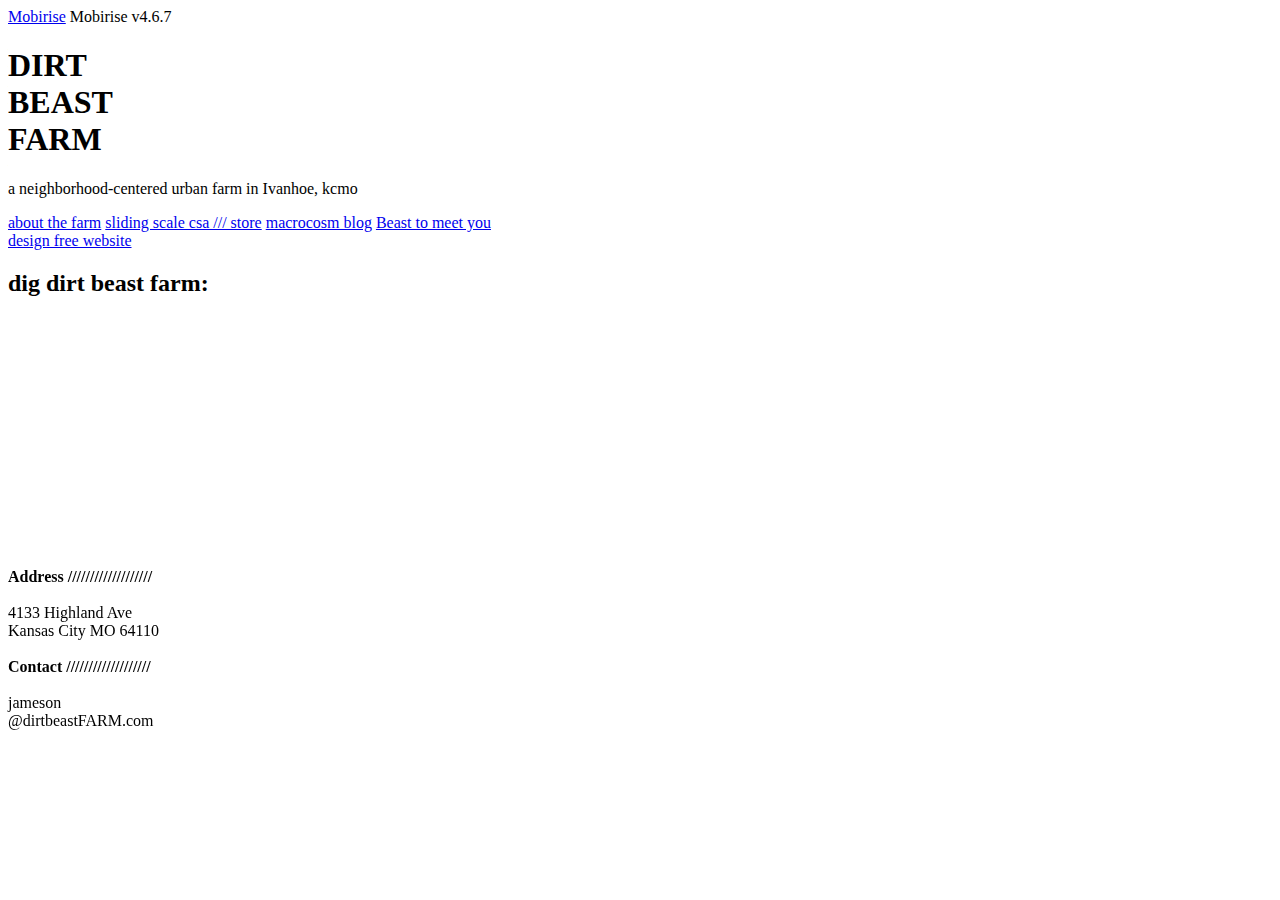
==== commit cd3782f3: "Update index.html" ====
--- a/index.html
+++ b/index.html
@@ -1,24 +1,7 @@
 <!DOCTYPE html>
 <html >
 <head>
-  <!-- Site made with Mobirise Website Builder v4.6.7, https://mobirise.com -->
-  <meta charset="UTF-8">
-  <meta http-equiv="X-UA-Compatible" content="IE=edge">
-  <meta name="generator" content="Mobirise v4.6.7, mobirise.com">
-  <meta name="viewport" content="width=device-width, initial-scale=1, minimum-scale=1">
-  <link rel="shortcut icon" href="assets/images/5ddc863f-a1fe-49ab-a3ec-c25029a76dd0-1-105-c-128x128.png" type="image/x-icon">
-  <meta name="description" content="">
-  <title>Home</title>
-  <link rel="stylesheet" href="assets/web/assets/mobirise-icons/mobirise-icons.css">
-  <link rel="stylesheet" href="assets/web/assets/mobirise-icons-bold/mobirise-icons-bold.css">
-  <link rel="stylesheet" href="assets/tether/tether.min.css">
-  <link rel="stylesheet" href="assets/bootstrap/css/bootstrap.min.css">
-  <link rel="stylesheet" href="assets/bootstrap/css/bootstrap-grid.min.css">
-  <link rel="stylesheet" href="assets/bootstrap/css/bootstrap-reboot.min.css">
-  <link rel="stylesheet" href="assets/socicon/css/styles.css">
-  <link rel="stylesheet" href="assets/theme/css/style.css">
-  <link rel="stylesheet" href="assets/mobirise/css/mbr-additional.css" type="text/css">
-  
+
   <!-- open graph description -->
 <meta property="og:title" content="Dirt Beast Farm">
 <meta property="og:description" content="Sustainable, fresh, affordable, delicious food from our soil to your table">
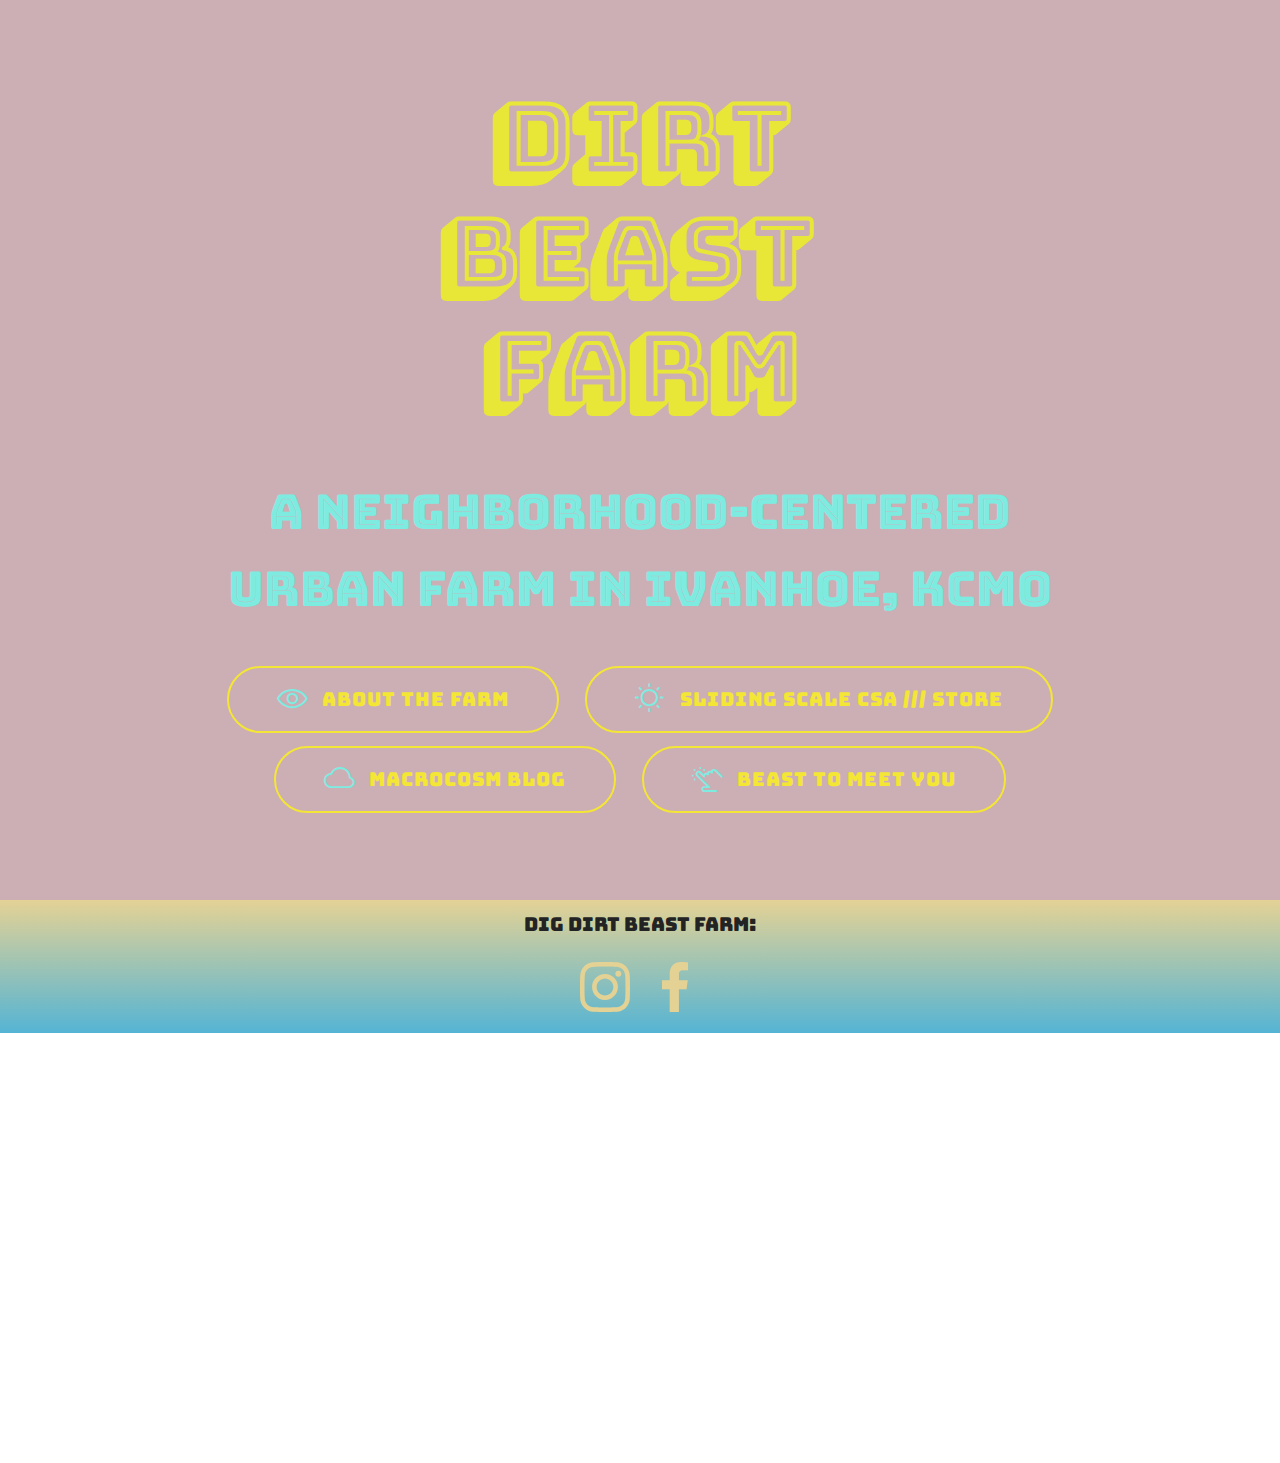
==== commit 4435eec2: "Add files via upload" ====
--- a/index.html
+++ b/index.html
@@ -1,18 +1,25 @@
 <!DOCTYPE html>
 <html >
 <head>
-
-  <!-- open graph description -->
-<meta property="og:title" content="Dirt Beast Farm">
-<meta property="og:description" content="Sustainable, fresh, affordable, delicious food from our soil to your table">
-<meta property="og:type" content="website">
-<meta property="og:url" content="http://www.dirtbeastfarm.com">
-<meta property="og:image" content="http://dirtbeastfarm.com/assets/images/og-img.jpg">
-<meta property="og:image:type" content="image/jpeg" />
-<meta property="og:image:width" content="612" />
-<meta property="og:image:height" content="612" />
-<meta property="fb:app_id" content="603758377155395">
-<!-- open graph END -->
+  <!-- Site made with Mobirise Website Builder v4.6.7, https://mobirise.com -->
+  <meta charset="UTF-8">
+  <meta http-equiv="X-UA-Compatible" content="IE=edge">
+  <meta name="generator" content="Mobirise v4.6.7, mobirise.com">
+  <meta name="viewport" content="width=device-width, initial-scale=1, minimum-scale=1">
+  <link rel="shortcut icon" href="assets/images/5ddc863f-a1fe-49ab-a3ec-c25029a76dd0-1-105-c-128x128.png" type="image/x-icon">
+  <meta name="description" content="">
+  <title>Home</title>
+  <link rel="stylesheet" href="assets/web/assets/mobirise-icons/mobirise-icons.css">
+  <link rel="stylesheet" href="assets/web/assets/mobirise-icons-bold/mobirise-icons-bold.css">
+  <link rel="stylesheet" href="assets/tether/tether.min.css">
+  <link rel="stylesheet" href="assets/bootstrap/css/bootstrap.min.css">
+  <link rel="stylesheet" href="assets/bootstrap/css/bootstrap-grid.min.css">
+  <link rel="stylesheet" href="assets/bootstrap/css/bootstrap-reboot.min.css">
+  <link rel="stylesheet" href="assets/socicon/css/styles.css">
+  <link rel="stylesheet" href="assets/theme/css/style.css">
+  <link rel="stylesheet" href="assets/mobirise/css/mbr-additional.css" type="text/css">
+  
+  
   
 </head>
 <body>
@@ -105,4 +112,4 @@
   
   
 </body>
-</html>
+</html>--- a/assets/web/assets/mobirise-icons/mobirise-icons.css
+++ b/assets/web/assets/mobirise-icons/mobirise-icons.css
@@ -0,0 +1,476 @@
+@font-face {
+  font-family: 'MobiriseIcons';
+  src:  url('mobirise-icons.eot?spat4u');
+  src:  url('mobirise-icons.eot?spat4u#iefix') format('embedded-opentype'),
+    url('mobirise-icons.ttf?spat4u') format('truetype'),
+    url('mobirise-icons.woff?spat4u') format('woff'),
+    url('mobirise-icons.svg?spat4u#MobiriseIcons') format('svg');
+  font-weight: normal;
+  font-style: normal;
+}
+
+[class^="mbri-"], [class*=" mbri-"] {
+  /* use !important to prevent issues with browser extensions that change fonts */
+  font-family: MobiriseIcons !important;
+  speak: none;
+  font-style: normal;
+  font-weight: normal;
+  font-variant: normal;
+  text-transform: none;
+  line-height: 1;
+
+  /* Better Font Rendering =========== */
+  -webkit-font-smoothing: antialiased;
+  -moz-osx-font-smoothing: grayscale;
+}
+
+.mbri-add-submenu:before {
+  content: "\e900";
+}
+.mbri-alert:before {
+  content: "\e901";
+}
+.mbri-align-center:before {
+  content: "\e902";
+}
+.mbri-align-justify:before {
+  content: "\e903";
+}
+.mbri-align-left:before {
+  content: "\e904";
+}
+.mbri-align-right:before {
+  content: "\e905";
+}
+.mbri-android:before {
+  content: "\e906";
+}
+.mbri-apple:before {
+  content: "\e907";
+}
+.mbri-arrow-down:before {
+  content: "\e908";
+}
+.mbri-arrow-next:before {
+  content: "\e909";
+}
+.mbri-arrow-prev:before {
+  content: "\e90a";
+}
+.mbri-arrow-up:before {
+  content: "\e90b";
+}
+.mbri-bold:before {
+  content: "\e90c";
+}
+.mbri-bookmark:before {
+  content: "\e90d";
+}
+.mbri-bootstrap:before {
+  content: "\e90e";
+}
+.mbri-briefcase:before {
+  content: "\e90f";
+}
+.mbri-browse:before {
+  content: "\e910";
+}
+.mbri-bulleted-list:before {
+  content: "\e911";
+}
+.mbri-calendar:before {
+  content: "\e912";
+}
+.mbri-camera:before {
+  content: "\e913";
+}
+.mbri-cart-add:before {
+  content: "\e914";
+}
+.mbri-cart-full:before {
+  content: "\e915";
+}
+.mbri-cash:before {
+  content: "\e916";
+}
+.mbri-change-style:before {
+  content: "\e917";
+}
+.mbri-chat:before {
+  content: "\e918";
+}
+.mbri-clock:before {
+  content: "\e919";
+}
+.mbri-close:before {
+  content: "\e91a";
+}
+.mbri-cloud:before {
+  content: "\e91b";
+}
+.mbri-code:before {
+  content: "\e91c";
+}
+.mbri-contact-form:before {
+  content: "\e91d";
+}
+.mbri-credit-card:before {
+  content: "\e91e";
+}
+.mbri-cursor-click:before {
+  content: "\e91f";
+}
+.mbri-cust-feedback:before {
+  content: "\e920";
+}
+.mbri-database:before {
+  content: "\e921";
+}
+.mbri-delivery:before {
+  content: "\e922";
+}
+.mbri-desktop:before {
+  content: "\e923";
+}
+.mbri-devices:before {
+  content: "\e924";
+}
+.mbri-down:before {
+  content: "\e925";
+}
+.mbri-download:before {
+  content: "\e989";
+}
+.mbri-drag-n-drop:before {
+  content: "\e927";
+}
+.mbri-drag-n-drop2:before {
+  content: "\e928";
+}
+.mbri-edit:before {
+  content: "\e929";
+}
+.mbri-edit2:before {
+  content: "\e92a";
+}
+.mbri-error:before {
+  content: "\e92b";
+}
+.mbri-extension:before {
+  content: "\e92c";
+}
+.mbri-features:before {
+  content: "\e92d";
+}
+.mbri-file:before {
+  content: "\e92e";
+}
+.mbri-flag:before {
+  content: "\e92f";
+}
+.mbri-folder:before {
+  content: "\e930";
+}
+.mbri-gift:before {
+  content: "\e931";
+}
+.mbri-github:before {
+  content: "\e932";
+}
+.mbri-globe:before {
+  content: "\e933";
+}
+.mbri-globe-2:before {
+  content: "\e934";
+}
+.mbri-growing-chart:before {
+  content: "\e935";
+}
+.mbri-hearth:before {
+  content: "\e936";
+}
+.mbri-help:before {
+  content: "\e937";
+}
+.mbri-home:before {
+  content: "\e938";
+}
+.mbri-hot-cup:before {
+  content: "\e939";
+}
+.mbri-idea:before {
+  content: "\e93a";
+}
+.mbri-image-gallery:before {
+  content: "\e93b";
+}
+.mbri-image-slider:before {
+  content: "\e93c";
+}
+.mbri-info:before {
+  content: "\e93d";
+}
+.mbri-italic:before {
+  content: "\e93e";
+}
+.mbri-key:before {
+  content: "\e93f";
+}
+.mbri-laptop:before {
+  content: "\e940";
+}
+.mbri-layers:before {
+  content: "\e941";
+}
+.mbri-left-right:before {
+  content: "\e942";
+}
+.mbri-left:before {
+  content: "\e943";
+}
+.mbri-letter:before {
+  content: "\e944";
+}
+.mbri-like:before {
+  content: "\e945";
+}
+.mbri-link:before {
+  content: "\e946";
+}
+.mbri-lock:before {
+  content: "\e947";
+}
+.mbri-login:before {
+  content: "\e948";
+}
+.mbri-logout:before {
+  content: "\e949";
+}
+.mbri-magic-stick:before {
+  content: "\e94a";
+}
+.mbri-map-pin:before {
+  content: "\e94b";
+}
+.mbri-menu:before {
+  content: "\e94c";
+}
+.mbri-mobile:before {
+  content: "\e94d";
+}
+.mbri-mobile2:before {
+  content: "\e94e";
+}
+.mbri-mobirise:before {
+  content: "\e94f";
+}
+.mbri-more-horizontal:before {
+  content: "\e950";
+}
+.mbri-more-vertical:before {
+  content: "\e951";
+}
+.mbri-music:before {
+  content: "\e952";
+}
+.mbri-new-file:before {
+  content: "\e953";
+}
+.mbri-numbered-list:before {
+  content: "\e954";
+}
+.mbri-opened-folder:before {
+  content: "\e955";
+}
+.mbri-pages:before {
+  content: "\e956";
+}
+.mbri-paper-plane:before {
+  content: "\e957";
+}
+.mbri-paperclip:before {
+  content: "\e958";
+}
+.mbri-photo:before {
+  content: "\e959";
+}
+.mbri-photos:before {
+  content: "\e95a";
+}
+.mbri-pin:before {
+  content: "\e95b";
+}
+.mbri-play:before {
+  content: "\e95c";
+}
+.mbri-plus:before {
+  content: "\e95d";
+}
+.mbri-preview:before {
+  content: "\e95e";
+}
+.mbri-print:before {
+  content: "\e95f";
+}
+.mbri-protect:before {
+  content: "\e960";
+}
+.mbri-question:before {
+  content: "\e961";
+}
+.mbri-quote-left:before {
+  content: "\e962";
+}
+.mbri-quote-right:before {
+  content: "\e963";
+}
+.mbri-refresh:before {
+  content: "\e964";
+}
+.mbri-responsive:before {
+  content: "\e965";
+}
+.mbri-right:before {
+  content: "\e966";
+}
+.mbri-rocket:before {
+  content: "\e967";
+}
+.mbri-sad-face:before {
+  content: "\e968";
+}
+.mbri-sale:before {
+  content: "\e969";
+}
+.mbri-save:before {
+  content: "\e96a";
+}
+.mbri-search:before {
+  content: "\e96b";
+}
+.mbri-setting:before {
+  content: "\e96c";
+}
+.mbri-setting2:before {
+  content: "\e96d";
+}
+.mbri-setting3:before {
+  content: "\e96e";
+}
+.mbri-share:before {
+  content: "\e96f";
+}
+.mbri-shopping-bag:before {
+  content: "\e970";
+}
+.mbri-shopping-basket:before {
+  content: "\e971";
+}
+.mbri-shopping-cart:before {
+  content: "\e972";
+}
+.mbri-sites:before {
+  content: "\e973";
+}
+.mbri-smile-face:before {
+  content: "\e974";
+}
+.mbri-speed:before {
+  content: "\e975";
+}
+.mbri-star:before {
+  content: "\e976";
+}
+.mbri-success:before {
+  content: "\e977";
+}
+.mbri-sun:before {
+  content: "\e978";
+}
+.mbri-sun2:before {
+  content: "\e979";
+}
+.mbri-tablet:before {
+  content: "\e97a";
+}
+.mbri-tablet-vertical:before {
+  content: "\e97b";
+}
+.mbri-target:before {
+  content: "\e97c";
+}
+.mbri-timer:before {
+  content: "\e97d";
+}
+.mbri-to-ftp:before {
+  content: "\e97e";
+}
+.mbri-to-local-drive:before {
+  content: "\e97f";
+}
+.mbri-touch-swipe:before {
+  content: "\e980";
+}
+.mbri-touch:before {
+  content: "\e981";
+}
+.mbri-trash:before {
+  content: "\e982";
+}
+.mbri-underline:before {
+  content: "\e983";
+}
+.mbri-unlink:before {
+  content: "\e984";
+}
+.mbri-unlock:before {
+  content: "\e985";
+}
+.mbri-up-down:before {
+  content: "\e986";
+}
+.mbri-up:before {
+  content: "\e987";
+}
+.mbri-update:before {
+  content: "\e988";
+}
+.mbri-upload:before {
+ content: "\e926"; 
+}
+.mbri-user:before {
+  content: "\e98a";
+}
+.mbri-user2:before {
+  content: "\e98b";
+}
+.mbri-users:before {
+  content: "\e98c";
+}
+.mbri-video:before {
+  content: "\e98d";
+}
+.mbri-video-play:before {
+  content: "\e98e";
+}
+.mbri-watch:before {
+  content: "\e98f";
+}
+.mbri-website-theme:before {
+  content: "\e990";
+}
+.mbri-wifi:before {
+  content: "\e991";
+}
+.mbri-windows:before {
+  content: "\e992";
+}
+.mbri-zoom-out:before {
+  content: "\e993";
+}
+.mbri-redo:before {
+  content: "\e994";
+}
+.mbri-undo:before {
+  content: "\e995";
+}
--- a/assets/web/assets/mobirise-icons-bold/mobirise-icons-bold.css
+++ b/assets/web/assets/mobirise-icons-bold/mobirise-icons-bold.css
@@ -0,0 +1,476 @@
+@font-face {
+  font-family: 'mobirise-icons-bold';
+  src:  url('mobirise-icons-bold.eot?m1l4yr');
+  src:  url('mobirise-icons-bold.eot?m1l4yr#iefix') format('embedded-opentype'),
+    url('mobirise-icons-bold.ttf?m1l4yr') format('truetype'),
+    url('mobirise-icons-bold.woff?m1l4yr') format('woff'),
+    url('mobirise-icons-bold.svg?m1l4yr#mobirise-icons-bold') format('svg');
+  font-weight: normal;
+  font-style: normal;
+}
+
+[class^="mbrib-"], [class*="mbrib-"] {
+  /* use !important to prevent issues with browser extensions that change fonts */
+  font-family: 'mobirise-icons-bold' !important;
+  speak: none;
+  font-style: normal;
+  font-weight: normal;
+  font-variant: normal;
+  text-transform: none;
+  line-height: 1;
+
+  /* Better Font Rendering =========== */
+  -webkit-font-smoothing: antialiased;
+  -moz-osx-font-smoothing: grayscale;
+}
+
+.mbrib-add-submenu:before {
+  content: "\e900";
+}
+.mbrib-alert:before {
+  content: "\e901";
+}
+.mbrib-align-center:before {
+  content: "\e902";
+}
+.mbrib-align-justify:before {
+  content: "\e903";
+}
+.mbrib-align-left:before {
+  content: "\e904";
+}
+.mbrib-align-right:before {
+  content: "\e905";
+}
+.mbrib-android:before {
+  content: "\e906";
+}
+.mbrib-apple:before {
+  content: "\e907";
+}
+.mbrib-arrow-down:before {
+  content: "\e908";
+}
+.mbrib-arrow-next:before {
+  content: "\e909";
+}
+.mbrib-arrow-prev:before {
+  content: "\e90a";
+}
+.mbrib-arrow-up:before {
+  content: "\e90b";
+}
+.mbrib-bold:before {
+  content: "\e90c";
+}
+.mbrib-bookmark:before {
+  content: "\e90d";
+}
+.mbrib-bootstrap:before {
+  content: "\e90e";
+}
+.mbrib-briefcase:before {
+  content: "\e90f";
+}
+.mbrib-browse:before {
+  content: "\e910";
+}
+.mbrib-bulleted-list:before {
+  content: "\e911";
+}
+.mbrib-calendar:before {
+  content: "\e912";
+}
+.mbrib-camera:before {
+  content: "\e913";
+}
+.mbrib-cart-add:before {
+  content: "\e914";
+}
+.mbrib-cart-full:before {
+  content: "\e915";
+}
+.mbrib-cash:before {
+  content: "\e916";
+}
+.mbrib-change-style:before {
+  content: "\e917";
+}
+.mbrib-chat:before {
+  content: "\e918";
+}
+.mbrib-clock:before {
+  content: "\e919";
+}
+.mbrib-close:before {
+  content: "\e91a";
+}
+.mbrib-cloud:before {
+  content: "\e91b";
+}
+.mbrib-code:before {
+  content: "\e91c";
+}
+.mbrib-contact-form:before {
+  content: "\e91d";
+}
+.mbrib-credit-card:before {
+  content: "\e91e";
+}
+.mbrib-cursor-click:before {
+  content: "\e91f";
+}
+.mbrib-cust-feedback:before {
+  content: "\e920";
+}
+.mbrib-database:before {
+  content: "\e921";
+}
+.mbrib-delivery:before {
+  content: "\e922";
+}
+.mbrib-desktop:before {
+  content: "\e923";
+}
+.mbrib-devices:before {
+  content: "\e924";
+}
+.mbrib-down:before {
+  content: "\e925";
+}
+.mbrib-download:before {
+  content: "\e926";
+}
+.mbrib-drag-n-drop:before {
+  content: "\e927";
+}
+.mbrib-drag-n-drop2:before {
+  content: "\e928";
+}
+.mbrib-edit:before {
+  content: "\e929";
+}
+.mbrib-edit2:before {
+  content: "\e92a";
+}
+.mbrib-error:before {
+  content: "\e92b";
+}
+.mbrib-extension:before {
+  content: "\e92c";
+}
+.mbrib-features:before {
+  content: "\e92d";
+}
+.mbrib-file:before {
+  content: "\e92e";
+}
+.mbrib-flag:before {
+  content: "\e92f";
+}
+.mbrib-folder:before {
+  content: "\e930";
+}
+.mbrib-gift:before {
+  content: "\e931";
+}
+.mbrib-github:before {
+  content: "\e932";
+}
+.mbrib-globe-2:before {
+  content: "\e933";
+}
+.mbrib-globe:before {
+  content: "\e934";
+}
+.mbrib-growing-chart:before {
+  content: "\e935";
+}
+.mbrib-hearth:before {
+  content: "\e936";
+}
+.mbrib-help:before {
+  content: "\e937";
+}
+.mbrib-home:before {
+  content: "\e938";
+}
+.mbrib-hot-cup:before {
+  content: "\e939";
+}
+.mbrib-idea:before {
+  content: "\e93a";
+}
+.mbrib-image-gallery:before {
+  content: "\e93b";
+}
+.mbrib-image-slider:before {
+  content: "\e93c";
+}
+.mbrib-info:before {
+  content: "\e93d";
+}
+.mbrib-italic:before {
+  content: "\e93e";
+}
+.mbrib-key:before {
+  content: "\e93f";
+}
+.mbrib-laptop:before {
+  content: "\e940";
+}
+.mbrib-layers:before {
+  content: "\e941";
+}
+.mbrib-left-right:before {
+  content: "\e942";
+}
+.mbrib-left:before {
+  content: "\e943";
+}
+.mbrib-letter:before {
+  content: "\e944";
+}
+.mbrib-like:before {
+  content: "\e945";
+}
+.mbrib-link:before {
+  content: "\e946";
+}
+.mbrib-lock:before {
+  content: "\e947";
+}
+.mbrib-login:before {
+  content: "\e948";
+}
+.mbrib-logout:before {
+  content: "\e949";
+}
+.mbrib-magic-stick:before {
+  content: "\e94a";
+}
+.mbrib-map-pin:before {
+  content: "\e94b";
+}
+.mbrib-menu:before {
+  content: "\e94c";
+}
+.mbrib-mobile:before {
+  content: "\e94d";
+}
+.mbrib-mobile2:before {
+  content: "\e94e";
+}
+.mbrib-mobirise:before {
+  content: "\e94f";
+}
+.mbrib-more-horizontal:before {
+  content: "\e950";
+}
+.mbrib-more-vertical:before {
+  content: "\e951";
+}
+.mbrib-music:before {
+  content: "\e952";
+}
+.mbrib-new-file:before {
+  content: "\e953";
+}
+.mbrib-numbered-list:before {
+  content: "\e954";
+}
+.mbrib-opened-folder:before {
+  content: "\e955";
+}
+.mbrib-pages:before {
+  content: "\e956";
+}
+.mbrib-paper-plane:before {
+  content: "\e957";
+}
+.mbrib-paperclip:before {
+  content: "\e958";
+}
+.mbrib-photo:before {
+  content: "\e959";
+}
+.mbrib-photos:before {
+  content: "\e95a";
+}
+.mbrib-pin:before {
+  content: "\e95b";
+}
+.mbrib-play:before {
+  content: "\e95c";
+}
+.mbrib-plus:before {
+  content: "\e95d";
+}
+.mbrib-preview:before {
+  content: "\e95e";
+}
+.mbrib-print:before {
+  content: "\e95f";
+}
+.mbrib-protect:before {
+  content: "\e960";
+}
+.mbrib-question:before {
+  content: "\e961";
+}
+.mbrib-quote-left:before {
+  content: "\e962";
+}
+.mbrib-quote-right:before {
+  content: "\e963";
+}
+.mbrib-redo:before {
+  content: "\e964";
+}
+.mbrib-refresh:before {
+  content: "\e965";
+}
+.mbrib-responsive:before {
+  content: "\e966";
+}
+.mbrib-right:before {
+  content: "\e967";
+}
+.mbrib-rocket:before {
+  content: "\e968";
+}
+.mbrib-sad-face:before {
+  content: "\e969";
+}
+.mbrib-sale:before {
+  content: "\e96a";
+}
+.mbrib-save:before {
+  content: "\e96b";
+}
+.mbrib-search:before {
+  content: "\e96c";
+}
+.mbrib-setting:before {
+  content: "\e96d";
+}
+.mbrib-setting2:before {
+  content: "\e96e";
+}
+.mbrib-setting3:before {
+  content: "\e96f";
+}
+.mbrib-share:before {
+  content: "\e970";
+}
+.mbrib-shopping-bag:before {
+  content: "\e971";
+}
+.mbrib-shopping-basket:before {
+  content: "\e972";
+}
+.mbrib-shopping-cart:before {
+  content: "\e973";
+}
+.mbrib-sites:before {
+  content: "\e974";
+}
+.mbrib-smile-face:before {
+  content: "\e975";
+}
+.mbrib-speed:before {
+  content: "\e976";
+}
+.mbrib-star:before {
+  content: "\e977";
+}
+.mbrib-success:before {
+  content: "\e978";
+}
+.mbrib-sun:before {
+  content: "\e979";
+}
+.mbrib-sun2:before {
+  content: "\e97a";
+}
+.mbrib-tablet-vertical:before {
+  content: "\e97b";
+}
+.mbrib-tablet:before {
+  content: "\e97c";
+}
+.mbrib-target:before {
+  content: "\e97d";
+}
+.mbrib-timer:before {
+  content: "\e97e";
+}
+.mbrib-to-ftp:before {
+  content: "\e97f";
+}
+.mbrib-to-local-drive:before {
+  content: "\e980";
+}
+.mbrib-touch-swipe:before {
+  content: "\e981";
+}
+.mbrib-touch:before {
+  content: "\e982";
+}
+.mbrib-trash:before {
+  content: "\e983";
+}
+.mbrib-underline:before {
+  content: "\e984";
+}
+.mbrib-undo:before {
+  content: "\e985";
+}
+.mbrib-unlink:before {
+  content: "\e986";
+}
+.mbrib-unlock:before {
+  content: "\e987";
+}
+.mbrib-up-down:before {
+  content: "\e988";
+}
+.mbrib-up:before {
+  content: "\e989";
+}
+.mbrib-update:before {
+  content: "\e98a";
+}
+.mbrib-upload:before {
+  content: "\e98b";
+}
+.mbrib-user:before {
+  content: "\e98c";
+}
+.mbrib-user2:before {
+  content: "\e98d";
+}
+.mbrib-users:before {
+  content: "\e98e";
+}
+.mbrib-video-play:before {
+  content: "\e98f";
+}
+.mbrib-video:before {
+  content: "\e990";
+}
+.mbrib-watch:before {
+  content: "\e991";
+}
+.mbrib-website-theme:before {
+  content: "\e992";
+}
+.mbrib-wifi:before {
+  content: "\e993";
+}
+.mbrib-windows:before {
+  content: "\e994";
+}
+.mbrib-zoom-out:before {
+  content: "\e995";
+}
--- a/assets/socicon/css/styles.css
+++ b/assets/socicon/css/styles.css
@@ -0,0 +1,544 @@
+@charset "UTF-8";
+
+@font-face {
+  font-family: "socicon";
+  src:url("../fonts/socicon.eot");
+  src:url("../fonts/socicon.eot?#iefix") format("embedded-opentype"),
+    url("../fonts/socicon.woff") format("woff"),
+    url("../fonts/socicon.ttf") format("truetype"),
+    url("../fonts/socicon.svg#socicon") format("svg");
+  font-weight: normal;
+  font-style: normal;
+
+}
+
+[data-icon]:before {
+  font-family: "socicon" !important;
+  content: attr(data-icon);
+  font-style: normal !important;
+  font-weight: normal !important;
+  font-variant: normal !important;
+  text-transform: none !important;
+  speak: none;
+  line-height: 1;
+  -webkit-font-smoothing: antialiased;
+  -moz-osx-font-smoothing: grayscale;
+}
+
+[class^="socicon-"]:before,
+[class*=" socicon-"]:before {
+  font-family: "socicon" !important;
+  font-style: normal !important;
+  font-weight: normal !important;
+  font-variant: normal !important;
+  text-transform: none !important;
+  speak: none;
+  line-height: 1;
+  -webkit-font-smoothing: antialiased;
+  -moz-osx-font-smoothing: grayscale;
+}
+
+.socicon-modelmayhem:before {
+  content: "\e000";
+}
+.socicon-mixcloud:before {
+  content: "\e001";
+}
+.socicon-drupal:before {
+  content: "\e002";
+}
+.socicon-swarm:before {
+  content: "\e003";
+}
+.socicon-istock:before {
+  content: "\e004";
+}
+.socicon-yammer:before {
+  content: "\e005";
+}
+.socicon-ello:before {
+  content: "\e006";
+}
+.socicon-stackoverflow:before {
+  content: "\e007";
+}
+.socicon-persona:before {
+  content: "\e008";
+}
+.socicon-triplej:before {
+  content: "\e009";
+}
+.socicon-houzz:before {
+  content: "\e00a";
+}
+.socicon-rss:before {
+  content: "\e00b";
+}
+.socicon-paypal:before {
+  content: "\e00c";
+}
+.socicon-odnoklassniki:before {
+  content: "\e00d";
+}
+.socicon-airbnb:before {
+  content: "\e00e";
+}
+.socicon-periscope:before {
+  content: "\e00f";
+}
+.socicon-outlook:before {
+  content: "\e010";
+}
+.socicon-coderwall:before {
+  content: "\e011";
+}
+.socicon-tripadvisor:before {
+  content: "\e012";
+}
+.socicon-appnet:before {
+  content: "\e013";
+}
+.socicon-goodreads:before {
+  content: "\e014";
+}
+.socicon-tripit:before {
+  content: "\e015";
+}
+.socicon-lanyrd:before {
+  content: "\e016";
+}
+.socicon-slideshare:before {
+  content: "\e017";
+}
+.socicon-buffer:before {
+  content: "\e018";
+}
+.socicon-disqus:before {
+  content: "\e019";
+}
+.socicon-vkontakte:before {
+  content: "\e01a";
+}
+.socicon-whatsapp:before {
+  content: "\e01b";
+}
+.socicon-patreon:before {
+  content: "\e01c";
+}
+.socicon-storehouse:before {
+  content: "\e01d";
+}
+.socicon-pocket:before {
+  content: "\e01e";
+}
+.socicon-mail:before {
+  content: "\e01f";
+}
+.socicon-blogger:before {
+  content: "\e020";
+}
+.socicon-technorati:before {
+  content: "\e021";
+}
+.socicon-reddit:before {
+  content: "\e022";
+}
+.socicon-dribbble:before {
+  content: "\e023";
+}
+.socicon-stumbleupon:before {
+  content: "\e024";
+}
+.socicon-digg:before {
+  content: "\e025";
+}
+.socicon-envato:before {
+  content: "\e026";
+}
+.socicon-behance:before {
+  content: "\e027";
+}
+.socicon-delicious:before {
+  content: "\e028";
+}
+.socicon-deviantart:before {
+  content: "\e029";
+}
+.socicon-forrst:before {
+  content: "\e02a";
+}
+.socicon-play:before {
+  content: "\e02b";
+}
+.socicon-zerply:before {
+  content: "\e02c";
+}
+.socicon-wikipedia:before {
+  content: "\e02d";
+}
+.socicon-apple:before {
+  content: "\e02e";
+}
+.socicon-flattr:before {
+  content: "\e02f";
+}
+.socicon-github:before {
+  content: "\e030";
+}
+.socicon-renren:before {
+  content: "\e031";
+}
+.socicon-friendfeed:before {
+  content: "\e032";
+}
+.socicon-newsvine:before {
+  content: "\e033";
+}
+.socicon-identica:before {
+  content: "\e034";
+}
+.socicon-bebo:before {
+  content: "\e035";
+}
+.socicon-zynga:before {
+  content: "\e036";
+}
+.socicon-steam:before {
+  content: "\e037";
+}
+.socicon-xbox:before {
+  content: "\e038";
+}
+.socicon-windows:before {
+  content: "\e039";
+}
+.socicon-qq:before {
+  content: "\e03a";
+}
+.socicon-douban:before {
+  content: "\e03b";
+}
+.socicon-meetup:before {
+  content: "\e03c";
+}
+.socicon-playstation:before {
+  content: "\e03d";
+}
+.socicon-android:before {
+  content: "\e03e";
+}
+.socicon-snapchat:before {
+  content: "\e03f";
+}
+.socicon-twitter:before {
+  content: "\e040";
+}
+.socicon-facebook:before {
+  content: "\e041";
+}
+.socicon-googleplus:before {
+  content: "\e042";
+}
+.socicon-pinterest:before {
+  content: "\e043";
+}
+.socicon-foursquare:before {
+  content: "\e044";
+}
+.socicon-yahoo:before {
+  content: "\e045";
+}
+.socicon-skype:before {
+  content: "\e046";
+}
+.socicon-yelp:before {
+  content: "\e047";
+}
+.socicon-feedburner:before {
+  content: "\e048";
+}
+.socicon-linkedin:before {
+  content: "\e049";
+}
+.socicon-viadeo:before {
+  content: "\e04a";
+}
+.socicon-xing:before {
+  content: "\e04b";
+}
+.socicon-myspace:before {
+  content: "\e04c";
+}
+.socicon-soundcloud:before {
+  content: "\e04d";
+}
+.socicon-spotify:before {
+  content: "\e04e";
+}
+.socicon-grooveshark:before {
+  content: "\e04f";
+}
+.socicon-lastfm:before {
+  content: "\e050";
+}
+.socicon-youtube:before {
+  content: "\e051";
+}
+.socicon-vimeo:before {
+  content: "\e052";
+}
+.socicon-dailymotion:before {
+  content: "\e053";
+}
+.socicon-vine:before {
+  content: "\e054";
+}
+.socicon-flickr:before {
+  content: "\e055";
+}
+.socicon-500px:before {
+  content: "\e056";
+}
+.socicon-wordpress:before {
+  content: "\e058";
+}
+.socicon-tumblr:before {
+  content: "\e059";
+}
+.socicon-twitch:before {
+  content: "\e05a";
+}
+.socicon-8tracks:before {
+  content: "\e05b";
+}
+.socicon-amazon:before {
+  content: "\e05c";
+}
+.socicon-icq:before {
+  content: "\e05d";
+}
+.socicon-smugmug:before {
+  content: "\e05e";
+}
+.socicon-ravelry:before {
+  content: "\e05f";
+}
+.socicon-weibo:before {
+  content: "\e060";
+}
+.socicon-baidu:before {
+  content: "\e061";
+}
+.socicon-angellist:before {
+  content: "\e062";
+}
+.socicon-ebay:before {
+  content: "\e063";
+}
+.socicon-imdb:before {
+  content: "\e064";
+}
+.socicon-stayfriends:before {
+  content: "\e065";
+}
+.socicon-residentadvisor:before {
+  content: "\e066";
+}
+.socicon-google:before {
+  content: "\e067";
+}
+.socicon-yandex:before {
+  content: "\e068";
+}
+.socicon-sharethis:before {
+  content: "\e069";
+}
+.socicon-bandcamp:before {
+  content: "\e06a";
+}
+.socicon-itunes:before {
+  content: "\e06b";
+}
+.socicon-deezer:before {
+  content: "\e06c";
+}
+.socicon-telegram:before {
+  content: "\e06e";
+}
+.socicon-openid:before {
+  content: "\e06f";
+}
+.socicon-amplement:before {
+  content: "\e070";
+}
+.socicon-viber:before {
+  content: "\e071";
+}
+.socicon-zomato:before {
+  content: "\e072";
+}
+.socicon-draugiem:before {
+  content: "\e074";
+}
+.socicon-endomodo:before {
+  content: "\e075";
+}
+.socicon-filmweb:before {
+  content: "\e076";
+}
+.socicon-stackexchange:before {
+  content: "\e077";
+}
+.socicon-wykop:before {
+  content: "\e078";
+}
+.socicon-teamspeak:before {
+  content: "\e079";
+}
+.socicon-teamviewer:before {
+  content: "\e07a";
+}
+.socicon-ventrilo:before {
+  content: "\e07b";
+}
+.socicon-younow:before {
+  content: "\e07c";
+}
+.socicon-raidcall:before {
+  content: "\e07d";
+}
+.socicon-mumble:before {
+  content: "\e07e";
+}
+.socicon-medium:before {
+  content: "\e06d";
+}
+.socicon-bebee:before {
+  content: "\e07f";
+}
+.socicon-hitbox:before {
+  content: "\e080";
+}
+.socicon-reverbnation:before {
+  content: "\e081";
+}
+.socicon-formulr:before {
+  content: "\e082";
+}
+.socicon-instagram:before {
+  content: "\e057";
+}
+.socicon-battlenet:before {
+  content: "\e083";
+}
+.socicon-chrome:before {
+  content: "\e084";
+}
+.socicon-discord:before {
+  content: "\e086";
+}
+.socicon-issuu:before {
+  content: "\e087";
+}
+.socicon-macos:before {
+  content: "\e088";
+}
+.socicon-firefox:before {
+  content: "\e089";
+}
+.socicon-opera:before {
+  content: "\e08d";
+}
+.socicon-keybase:before {
+  content: "\e090";
+}
+.socicon-alliance:before {
+  content: "\e091";
+}
+.socicon-livejournal:before {
+  content: "\e092";
+}
+.socicon-googlephotos:before {
+  content: "\e093";
+}
+.socicon-horde:before {
+  content: "\e094";
+}
+.socicon-etsy:before {
+  content: "\e095";
+}
+.socicon-zapier:before {
+  content: "\e096";
+}
+.socicon-google-scholar:before {
+  content: "\e097";
+}
+.socicon-researchgate:before {
+  content: "\e098";
+}
+.socicon-wechat:before {
+  content: "\e099";
+}
+.socicon-strava:before {
+  content: "\e09a";
+}
+.socicon-line:before {
+  content: "\e09b";
+}
+.socicon-lyft:before {
+  content: "\e09c";
+}
+.socicon-uber:before {
+  content: "\e09d";
+}
+.socicon-songkick:before {
+  content: "\e09e";
+}
+.socicon-viewbug:before {
+  content: "\e09f";
+}
+.socicon-googlegroups:before {
+  content: "\e0a0";
+}
+.socicon-quora:before {
+  content: "\e073";
+}
+.socicon-diablo:before {
+  content: "\e085";
+}
+.socicon-blizzard:before {
+  content: "\e0a1";
+}
+.socicon-hearthstone:before {
+  content: "\e08b";
+}
+.socicon-heroes:before {
+  content: "\e08a";
+}
+.socicon-overwatch:before {
+  content: "\e08c";
+}
+.socicon-warcraft:before {
+  content: "\e08e";
+}
+.socicon-starcraft:before {
+  content: "\e08f";
+}
+.socicon-beam:before {
+  content: "\e0a2";
+}
+.socicon-curse:before {
+  content: "\e0a3";
+}
+.socicon-player:before {
+  content: "\e0a4";
+}
+.socicon-streamjar:before {
+  content: "\e0a5";
+}
+.socicon-nintendo:before {
+  content: "\e0a6";
+}
+.socicon-hellocoton:before {
+  content: "\e0a7";
+}
--- a/assets/theme/css/style.css
+++ b/assets/theme/css/style.css
@@ -0,0 +1,426 @@
+/*!
+ * Mobirise v4 theme (https://mobirise.com/)
+ * Copyright 2017 Mobirise
+ */
+section {
+  background-color: #eeeeee; }
+
+section,
+.container,
+.container-fluid {
+  position: relative;
+  word-wrap: break-word; }
+
+a.mbr-iconfont:hover {
+  text-decoration: none; }
+
+.article .lead p, .article .lead ul, .article .lead ol, .article .lead pre, .article .lead blockquote {
+  margin-bottom: 0; }
+
+a {
+  font-style: normal;
+  font-weight: 400;
+  cursor: pointer; }
+  a, a:hover {
+    text-decoration: none; }
+
+figure {
+  margin-bottom: 0; }
+
+body {
+  color: #232323; }
+
+h1, h2, h3, h4, h5, h6,
+.h1, .h2, .h3, .h4, .h5, .h6,
+.display-1, .display-2, .display-3, .display-4 {
+  line-height: 1;
+  word-break: break-word;
+  word-wrap: break-word; }
+
+b, strong {
+  font-weight: bold; }
+
+blockquote {
+  padding: 10px 0 10px 20px;
+  position: relative;
+  border-left: 2px solid;
+  border-color: #ff3366; }
+
+input:-webkit-autofill, input:-webkit-autofill:hover, input:-webkit-autofill:focus, input:-webkit-autofill:active {
+  transition-delay: 9999s;
+  transition-property: background-color, color; }
+
+textarea[type="hidden"] {
+  display: none; }
+
+body {
+  position: relative; }
+
+section {
+  background-position: 50% 50%;
+  background-repeat: no-repeat;
+  background-size: cover; }
+  section .mbr-background-video,
+  section .mbr-background-video-preview {
+    position: absolute;
+    bottom: 0;
+    left: 0;
+    right: 0;
+    top: 0; }
+
+.hidden {
+  visibility: hidden; }
+
+.mbr-z-index20 {
+  z-index: 20; }
+
+/*! Base colors */
+.mbr-white {
+  color: #ffffff; }
+
+.mbr-black {
+  color: #000000; }
+
+.mbr-bg-white {
+  background-color: #ffffff; }
+
+.mbr-bg-black {
+  background-color: #000000; }
+
+/*! Text-aligns */
+.align-left {
+  text-align: left; }
+
+.align-center {
+  text-align: center; }
+
+.align-right {
+  text-align: right; }
+
+@media (max-width: 767px) {
+  .align-left, .align-center, .align-right, .mbr-section-btn, .mbr-section-title {
+    text-align: center; } }
+/*! Font-weight  */
+.mbr-light {
+  font-weight: 300; }
+
+.mbr-regular {
+  font-weight: 400; }
+
+.mbr-semibold {
+  font-weight: 500; }
+
+.mbr-bold {
+  font-weight: 700; }
+
+/*! Media  */
+.media-size-item {
+  -webkit-flex: 1 1 auto;
+  -moz-flex: 1 1 auto;
+  -ms-flex: 1 1 auto;
+  -o-flex: 1 1 auto;
+  flex: 1 1 auto; }
+
+.media-content {
+  -webkit-flex-basis: 100%;
+  flex-basis: 100%; }
+
+.media-container-row {
+  display: -ms-flexbox;
+  display: -webkit-flex;
+  display: flex;
+  -webkit-flex-direction: row;
+  -ms-flex-direction: row;
+  flex-direction: row;
+  -webkit-flex-wrap: wrap;
+  -ms-flex-wrap: wrap;
+  flex-wrap: wrap;
+  -webkit-justify-content: center;
+  -ms-flex-pack: center;
+  justify-content: center;
+  -webkit-align-content: center;
+  -ms-flex-line-pack: center;
+  align-content: center;
+  -webkit-align-items: start;
+  -ms-flex-align: start;
+  align-items: start; }
+  .media-container-row .media-size-item {
+    width: 400px; }
+
+.media-container-column {
+  display: -ms-flexbox;
+  display: -webkit-flex;
+  display: flex;
+  -webkit-flex-direction: column;
+  -ms-flex-direction: column;
+  flex-direction: column;
+  -webkit-flex-wrap: wrap;
+  -ms-flex-wrap: wrap;
+  flex-wrap: wrap;
+  -webkit-justify-content: center;
+  -ms-flex-pack: center;
+  justify-content: center;
+  -webkit-align-content: center;
+  -ms-flex-line-pack: center;
+  align-content: center;
+  -webkit-align-items: stretch;
+  -ms-flex-align: stretch;
+  align-items: stretch; }
+  .media-container-column > * {
+    width: 100%; }
+
+@media (min-width: 992px) {
+  .media-container-row {
+    -webkit-flex-wrap: nowrap;
+    -ms-flex-wrap: nowrap;
+    flex-wrap: nowrap; } }
+figure {
+  overflow: hidden; }
+
+figure[mbr-media-size] {
+  transition: width 0.1s; }
+
+.mbr-figure img, .mbr-figure iframe {
+  display: block;
+  width: 100%; }
+
+.card {
+  background-color: transparent;
+  border: none; }
+
+.card-img {
+  text-align: center;
+  flex-shrink: 0; }
+
+.media {
+  max-width: 100%;
+  margin: 0 auto; }
+
+.mbr-figure {
+  -ms-flex-item-align: center;
+  -ms-grid-row-align: center;
+  -webkit-align-self: center;
+  align-self: center; }
+
+.media-container > div {
+  max-width: 100%; }
+
+.mbr-figure img, .card-img img {
+  width: 100%; }
+
+@media (max-width: 991px) {
+  .media-size-item {
+    width: auto !important; }
+
+  .media {
+    width: auto; }
+
+  .mbr-figure {
+    width: 100% !important; } }
+/*! Buttons */
+.mbr-section-btn {
+  margin-left: -.25rem;
+  margin-right: -.25rem;
+  font-size: 0; }
+
+nav .mbr-section-btn {
+  margin-left: 0rem;
+  margin-right: 0rem; }
+
+/*! Btn icon margin */
+.btn .mbr-iconfont, .btn.btn-sm .mbr-iconfont {
+  cursor: pointer;
+  margin-right: 0.5rem; }
+
+.btn.btn-md .mbr-iconfont, .btn.btn-md .mbr-iconfont {
+  margin-right: 0.8rem; }
+
+.mbr-regular {
+  font-weight: 400; }
+
+.mbr-semibold {
+  font-weight: 500; }
+
+.mbr-bold {
+  font-weight: 700; }
+
+[type="submit"] {
+  -webkit-appearance: none; }
+
+/*! Full-screen */
+.mbr-fullscreen .mbr-overlay {
+  min-height: 100vh; }
+
+.mbr-fullscreen {
+  display: flex;
+  display: -webkit-flex;
+  display: -moz-flex;
+  display: -ms-flex;
+  display: -o-flex;
+  align-items: center;
+  -webkit-align-items: center;
+  min-height: 100vh;
+  padding-top: 3rem;
+  padding-bottom: 3rem; }
+
+/*! Map */
+.map {
+  height: 25rem;
+  position: relative; }
+  .map iframe {
+    width: 100%;
+    height: 100%; }
+
+/* Form */
+.form-asterisk {
+  font-family: initial;
+  position: absolute;
+  top: -2px;
+  font-weight: normal; }
+
+/*! Scroll to top arrow */
+.mbr-arrow-up {
+  bottom: 25px;
+  right: 90px;
+  position: fixed;
+  text-align: right;
+  z-index: 5000;
+  color: #ffffff;
+  font-size: 32px;
+  transform: rotate(180deg);
+  -webkit-transform: rotate(180deg); }
+
+.mbr-arrow-up a {
+  background: rgba(0, 0, 0, 0.2);
+  border-radius: 3px;
+  color: #fff;
+  display: inline-block;
+  height: 60px;
+  width: 60px;
+  outline-style: none !important;
+  position: relative;
+  text-decoration: none;
+  transition: all .3s ease-in-out;
+  cursor: pointer;
+  text-align: center; }
+  .mbr-arrow-up a:hover {
+    background-color: rgba(0, 0, 0, 0.4); }
+  .mbr-arrow-up a i {
+    line-height: 60px; }
+
+.mbr-arrow-up-icon {
+  display: block;
+  color: #fff; }
+
+.mbr-arrow-up-icon::before {
+  content: "\203a";
+  display: inline-block;
+  font-family: serif;
+  font-size: 32px;
+  line-height: 1;
+  font-style: normal;
+  position: relative;
+  top: 6px;
+  left: -4px;
+  -webkit-transform: rotate(-90deg);
+  transform: rotate(-90deg); }
+
+/*! Arrow Down */
+.mbr-arrow {
+  position: absolute;
+  bottom: 45px;
+  left: 50%;
+  width: 60px;
+  height: 60px;
+  cursor: pointer;
+  background-color: rgba(80, 80, 80, 0.5);
+  border-radius: 50%;
+  -webkit-transform: translateX(-50%);
+  transform: translateX(-50%); }
+  .mbr-arrow > a {
+    display: inline-block;
+    text-decoration: none;
+    outline-style: none;
+    -webkit-animation: arrowdown 1.7s ease-in-out infinite;
+    animation: arrowdown 1.7s ease-in-out infinite; }
+    .mbr-arrow > a > i {
+      position: absolute;
+      top: -2px;
+      left: 15px;
+      font-size: 2rem; }
+
+@keyframes arrowdown {
+  0% {
+    transform: translateY(0px);
+    -webkit-transform: translateY(0px); }
+  50% {
+    transform: translateY(-5px);
+    -webkit-transform: translateY(-5px); }
+  100% {
+    transform: translateY(0px);
+    -webkit-transform: translateY(0px); } }
+@-webkit-keyframes arrowdown {
+  0% {
+    transform: translateY(0px);
+    -webkit-transform: translateY(0px); }
+  50% {
+    transform: translateY(-5px);
+    -webkit-transform: translateY(-5px); }
+  100% {
+    transform: translateY(0px);
+    -webkit-transform: translateY(0px); } }
+@media (max-width: 500px) {
+  .mbr-arrow-up {
+    left: 50%;
+    right: auto;
+    transform: translateX(-50%) rotate(180deg);
+    -webkit-transform: translateX(-50%) rotate(180deg); } }
+/*Gradients animation*/
+@keyframes gradient-animation {
+  from {
+    background-position: 0% 100%;
+    animation-timing-function: ease-in-out; }
+  to {
+    background-position: 100% 0%;
+    animation-timing-function: ease-in-out; } }
+@-webkit-keyframes gradient-animation {
+  from {
+    background-position: 0% 100%;
+    animation-timing-function: ease-in-out; }
+  to {
+    background-position: 100% 0%;
+    animation-timing-function: ease-in-out; } }
+.bg-gradient {
+  background-size: 200% 200%;
+  animation: gradient-animation 5s infinite alternate;
+  -webkit-animation: gradient-animation 5s infinite alternate; }
+
+.menu .navbar-brand {
+  display: -webkit-flex; }
+  .menu .navbar-brand span {
+    display: flex;
+    display: -webkit-flex; }
+  .menu .navbar-brand .navbar-caption-wrap {
+    display: -webkit-flex; }
+  .menu .navbar-brand .navbar-logo img {
+    display: -webkit-flex; }
+@media (min-width: 768px) and (max-width: 991px) {
+  .menu .navbar-toggleable-sm .navbar-nav {
+    display: -webkit-box;
+    display: -webkit-flex;
+    display: -ms-flexbox; } }
+@media (min-width: 992px) {
+  .menu .navbar-nav.nav-dropdown {
+    display: -webkit-flex; }
+  .menu .navbar-toggleable-sm .navbar-collapse {
+    display: -webkit-flex !important; } }
+
+/*# sourceMappingURL=style.css.map */
+.engine {
+	position: absolute;
+	text-indent: -2400px;
+	text-align: center;
+	padding: 0;
+	top: 0;
+	left: -2400px;
+}--- a/assets/mobirise/css/mbr-additional.css
+++ b/assets/mobirise/css/mbr-additional.css
@@ -0,0 +1,1938 @@
+@import url(https://fonts.googleapis.com/css?family=Bungee+Shade:400);
+@import url(https://fonts.googleapis.com/css?family=Bungee+Inline:400);
+@import url(https://fonts.googleapis.com/css?family=Rubik:300,300i,400,400i,500,500i,700,700i,900,900i);
+@import url(https://fonts.googleapis.com/css?family=Bungee:400);
+
+
+
+
+
+body {
+  font-style: normal;
+  line-height: 1.5;
+}
+.mbr-section-title {
+  font-style: normal;
+  line-height: 1.2;
+}
+.mbr-section-subtitle {
+  line-height: 1.3;
+}
+.mbr-text {
+  font-style: normal;
+  line-height: 1.6;
+}
+.display-1 {
+  font-family: 'Bungee Shade', display;
+  font-size: 6rem;
+}
+.display-1 > .mbr-iconfont {
+  font-size: 9.6rem;
+}
+.display-2 {
+  font-family: 'Bungee Inline', display;
+  font-size: 3rem;
+}
+.display-2 > .mbr-iconfont {
+  font-size: 4.8rem;
+}
+.display-4 {
+  font-family: 'Bungee', display;
+  font-size: 1.2rem;
+}
+.display-4 > .mbr-iconfont {
+  font-size: 1.92rem;
+}
+.display-5 {
+  font-family: 'Bungee Inline', display;
+  font-size: 5rem;
+}
+.display-5 > .mbr-iconfont {
+  font-size: 8rem;
+}
+.display-7 {
+  font-family: 'Rubik', sans-serif;
+  font-size: 1rem;
+}
+.display-7 > .mbr-iconfont {
+  font-size: 1.6rem;
+}
+/* ---- Fluid typography for mobile devices ---- */
+/* 1.4 - font scale ratio ( bootstrap == 1.42857 ) */
+/* 100vw - current viewport width */
+/* (48 - 20)  48 == 48rem == 768px, 20 == 20rem == 320px(minimal supported viewport) */
+/* 0.65 - min scale variable, may vary */
+@media (max-width: 768px) {
+  .display-1 {
+    font-size: 4.8rem;
+    font-size: calc( 2.75rem + (6 - 2.75) * ((100vw - 20rem) / (48 - 20)));
+    line-height: calc( 1.4 * (2.75rem + (6 - 2.75) * ((100vw - 20rem) / (48 - 20))));
+  }
+  .display-2 {
+    font-size: 2.4rem;
+    font-size: calc( 1.7rem + (3 - 1.7) * ((100vw - 20rem) / (48 - 20)));
+    line-height: calc( 1.4 * (1.7rem + (3 - 1.7) * ((100vw - 20rem) / (48 - 20))));
+  }
+  .display-4 {
+    font-size: 0.96rem;
+    font-size: calc( 1.07rem + (1.2 - 1.07) * ((100vw - 20rem) / (48 - 20)));
+    line-height: calc( 1.4 * (1.07rem + (1.2 - 1.07) * ((100vw - 20rem) / (48 - 20))));
+  }
+  .display-5 {
+    font-size: 4rem;
+    font-size: calc( 2.4rem + (5 - 2.4) * ((100vw - 20rem) / (48 - 20)));
+    line-height: calc( 1.4 * (2.4rem + (5 - 2.4) * ((100vw - 20rem) / (48 - 20))));
+  }
+}
+/* Buttons */
+.btn {
+  font-weight: 500;
+  border-width: 2px;
+  font-style: normal;
+  letter-spacing: 1px;
+  margin: .4rem .8rem;
+  white-space: normal;
+  -webkit-transition: all 0.3s ease-in-out;
+  -moz-transition: all 0.3s ease-in-out;
+  transition: all 0.3s ease-in-out;
+  padding: 1rem 3rem;
+  border-radius: 3px;
+  display: inline-flex;
+  align-items: center;
+  justify-content: center;
+  word-break: break-word;
+}
+.btn-sm {
+  font-weight: 500;
+  letter-spacing: 1px;
+  -webkit-transition: all 0.3s ease-in-out;
+  -moz-transition: all 0.3s ease-in-out;
+  transition: all 0.3s ease-in-out;
+  padding: 0.6rem 1.5rem;
+  border-radius: 3px;
+}
+.btn-md {
+  font-weight: 500;
+  letter-spacing: 1px;
+  margin: .4rem .8rem !important;
+  -webkit-transition: all 0.3s ease-in-out;
+  -moz-transition: all 0.3s ease-in-out;
+  transition: all 0.3s ease-in-out;
+  padding: 1rem 3rem;
+  border-radius: 3px;
+}
+.btn-lg {
+  font-weight: 500;
+  letter-spacing: 1px;
+  margin: .4rem .8rem !important;
+  -webkit-transition: all 0.3s ease-in-out;
+  -moz-transition: all 0.3s ease-in-out;
+  transition: all 0.3s ease-in-out;
+  padding: 1.2rem 3.2rem;
+  border-radius: 3px;
+}
+.bg-primary {
+  background-color: #149dcc !important;
+}
+.bg-success {
+  background-color: #f9f295 !important;
+}
+.bg-info {
+  background-color: #f7ed4a !important;
+}
+.bg-warning {
+  background-color: #7eebe1 !important;
+}
+.bg-danger {
+  background-color: #55b4d4 !important;
+}
+.btn-primary,
+.btn-primary:active {
+  background-color: #149dcc !important;
+  border-color: #149dcc !important;
+  color: #ffffff !important;
+}
+.btn-primary:hover,
+.btn-primary:focus,
+.btn-primary.focus,
+.btn-primary.active {
+  color: #ffffff !important;
+  background-color: #0d6786 !important;
+  border-color: #0d6786 !important;
+}
+.btn-primary.disabled,
+.btn-primary:disabled {
+  color: #ffffff !important;
+  background-color: #0d6786 !important;
+  border-color: #0d6786 !important;
+}
+.btn-secondary,
+.btn-secondary:active {
+  background-color: #cc2952 !important;
+  border-color: #cc2952 !important;
+  color: #ffffff !important;
+}
+.btn-secondary:hover,
+.btn-secondary:focus,
+.btn-secondary.focus,
+.btn-secondary.active {
+  color: #ffffff !important;
+  background-color: #8c1c38 !important;
+  border-color: #8c1c38 !important;
+}
+.btn-secondary.disabled,
+.btn-secondary:disabled {
+  color: #ffffff !important;
+  background-color: #8c1c38 !important;
+  border-color: #8c1c38 !important;
+}
+.btn-info,
+.btn-info:active {
+  background-color: #f7ed4a !important;
+  border-color: #f7ed4a !important;
+  color: #3f3c03 !important;
+}
+.btn-info:hover,
+.btn-info:focus,
+.btn-info.focus,
+.btn-info.active {
+  color: #3f3c03 !important;
+  background-color: #eadd0a !important;
+  border-color: #eadd0a !important;
+}
+.btn-info.disabled,
+.btn-info:disabled {
+  color: #3f3c03 !important;
+  background-color: #eadd0a !important;
+  border-color: #eadd0a !important;
+}
+.btn-success,
+.btn-success:active {
+  background-color: #f9f295 !important;
+  border-color: #f9f295 !important;
+  color: #877e08 !important;
+}
+.btn-success:hover,
+.btn-success:focus,
+.btn-success.focus,
+.btn-success.active {
+  color: #877e08 !important;
+  background-color: #f5e94d !important;
+  border-color: #f5e94d !important;
+}
+.btn-success.disabled,
+.btn-success:disabled {
+  color: #877e08 !important;
+  background-color: #f5e94d !important;
+  border-color: #f5e94d !important;
+}
+.btn-warning,
+.btn-warning:active {
+  background-color: #7eebe1 !important;
+  border-color: #7eebe1 !important;
+  color: #0e5c55 !important;
+}
+.btn-warning:hover,
+.btn-warning:focus,
+.btn-warning.focus,
+.btn-warning.active {
+  color: #0e5c55 !important;
+  background-color: #3ce1d2 !important;
+  border-color: #3ce1d2 !important;
+}
+.btn-warning.disabled,
+.btn-warning:disabled {
+  color: #0e5c55 !important;
+  background-color: #3ce1d2 !important;
+  border-color: #3ce1d2 !important;
+}
+.btn-danger,
+.btn-danger:active {
+  background-color: #55b4d4 !important;
+  border-color: #55b4d4 !important;
+  color: #ffffff !important;
+}
+.btn-danger:hover,
+.btn-danger:focus,
+.btn-danger.focus,
+.btn-danger.active {
+  color: #ffffff !important;
+  background-color: #2d8fb0 !important;
+  border-color: #2d8fb0 !important;
+}
+.btn-danger.disabled,
+.btn-danger:disabled {
+  color: #ffffff !important;
+  background-color: #2d8fb0 !important;
+  border-color: #2d8fb0 !important;
+}
+.btn-white {
+  color: #333333 !important;
+}
+.btn-white,
+.btn-white:active {
+  background-color: #ffffff !important;
+  border-color: #ffffff !important;
+  color: #808080 !important;
+}
+.btn-white:hover,
+.btn-white:focus,
+.btn-white.focus,
+.btn-white.active {
+  color: #808080 !important;
+  background-color: #d9d9d9 !important;
+  border-color: #d9d9d9 !important;
+}
+.btn-white.disabled,
+.btn-white:disabled {
+  color: #808080 !important;
+  background-color: #d9d9d9 !important;
+  border-color: #d9d9d9 !important;
+}
+.btn-black,
+.btn-black:active {
+  background-color: #333333 !important;
+  border-color: #333333 !important;
+  color: #ffffff !important;
+}
+.btn-black:hover,
+.btn-black:focus,
+.btn-black.focus,
+.btn-black.active {
+  color: #ffffff !important;
+  background-color: #0d0d0d !important;
+  border-color: #0d0d0d !important;
+}
+.btn-black.disabled,
+.btn-black:disabled {
+  color: #ffffff !important;
+  background-color: #0d0d0d !important;
+  border-color: #0d0d0d !important;
+}
+.btn-primary-outline,
+.btn-primary-outline:active {
+  background: none;
+  border-color: #0b566f;
+  color: #0b566f;
+}
+.btn-primary-outline:hover,
+.btn-primary-outline:focus,
+.btn-primary-outline.focus,
+.btn-primary-outline.active {
+  color: #ffffff;
+  background-color: #149dcc;
+  border-color: #149dcc;
+}
+.btn-primary-outline.disabled,
+.btn-primary-outline:disabled {
+  color: #ffffff !important;
+  background-color: #149dcc !important;
+  border-color: #149dcc !important;
+}
+.btn-secondary-outline,
+.btn-secondary-outline:active {
+  background: none;
+  border-color: #771830;
+  color: #771830;
+}
+.btn-secondary-outline:hover,
+.btn-secondary-outline:focus,
+.btn-secondary-outline.focus,
+.btn-secondary-outline.active {
+  color: #ffffff;
+  background-color: #cc2952;
+  border-color: #cc2952;
+}
+.btn-secondary-outline.disabled,
+.btn-secondary-outline:disabled {
+  color: #ffffff !important;
+  background-color: #cc2952 !important;
+  border-color: #cc2952 !important;
+}
+.btn-info-outline,
+.btn-info-outline:active {
+  background: none;
+  border-color: #d2c609;
+  color: #d2c609;
+}
+.btn-info-outline:hover,
+.btn-info-outline:focus,
+.btn-info-outline.focus,
+.btn-info-outline.active {
+  color: #3f3c03;
+  background-color: #f7ed4a;
+  border-color: #f7ed4a;
+}
+.btn-info-outline.disabled,
+.btn-info-outline:disabled {
+  color: #3f3c03 !important;
+  background-color: #f7ed4a !important;
+  border-color: #f7ed4a !important;
+}
+.btn-success-outline,
+.btn-success-outline:active {
+  background: none;
+  border-color: #f4e634;
+  color: #f4e634;
+}
+.btn-success-outline:hover,
+.btn-success-outline:focus,
+.btn-success-outline.focus,
+.btn-success-outline.active {
+  color: #877e08;
+  background-color: #f9f295;
+  border-color: #f9f295;
+}
+.btn-success-outline.disabled,
+.btn-success-outline:disabled {
+  color: #877e08 !important;
+  background-color: #f9f295 !important;
+  border-color: #f9f295 !important;
+}
+.btn-warning-outline,
+.btn-warning-outline:active {
+  background: none;
+  border-color: #26ddcc;
+  color: #26ddcc;
+}
+.btn-warning-outline:hover,
+.btn-warning-outline:focus,
+.btn-warning-outline.focus,
+.btn-warning-outline.active {
+  color: #0e5c55;
+  background-color: #7eebe1;
+  border-color: #7eebe1;
+}
+.btn-warning-outline.disabled,
+.btn-warning-outline:disabled {
+  color: #0e5c55 !important;
+  background-color: #7eebe1 !important;
+  border-color: #7eebe1 !important;
+}
+.btn-danger-outline,
+.btn-danger-outline:active {
+  background: none;
+  border-color: #277e9c;
+  color: #277e9c;
+}
+.btn-danger-outline:hover,
+.btn-danger-outline:focus,
+.btn-danger-outline.focus,
+.btn-danger-outline.active {
+  color: #ffffff;
+  background-color: #55b4d4;
+  border-color: #55b4d4;
+}
+.btn-danger-outline.disabled,
+.btn-danger-outline:disabled {
+  color: #ffffff !important;
+  background-color: #55b4d4 !important;
+  border-color: #55b4d4 !important;
+}
+.btn-black-outline,
+.btn-black-outline:active {
+  background: none;
+  border-color: #000000;
+  color: #000000;
+}
+.btn-black-outline:hover,
+.btn-black-outline:focus,
+.btn-black-outline.focus,
+.btn-black-outline.active {
+  color: #ffffff;
+  background-color: #333333;
+  border-color: #333333;
+}
+.btn-black-outline.disabled,
+.btn-black-outline:disabled {
+  color: #ffffff !important;
+  background-color: #333333 !important;
+  border-color: #333333 !important;
+}
+.btn-white-outline,
+.btn-white-outline:active,
+.btn-white-outline.active {
+  background: none;
+  border-color: #ffffff;
+  color: #ffffff;
+}
+.btn-white-outline:hover,
+.btn-white-outline:focus,
+.btn-white-outline.focus {
+  color: #333333;
+  background-color: #ffffff;
+  border-color: #ffffff;
+}
+.text-primary {
+  color: #149dcc !important;
+}
+.text-secondary {
+  color: #cc2952 !important;
+}
+.text-success {
+  color: #f9f295 !important;
+}
+.text-info {
+  color: #f7ed4a !important;
+}
+.text-warning {
+  color: #7eebe1 !important;
+}
+.text-danger {
+  color: #55b4d4 !important;
+}
+.text-white {
+  color: #ffffff !important;
+}
+.text-black {
+  color: #000000 !important;
+}
+a.text-primary:hover,
+a.text-primary:focus {
+  color: #0b566f !important;
+}
+a.text-secondary:hover,
+a.text-secondary:focus {
+  color: #771830 !important;
+}
+a.text-success:hover,
+a.text-success:focus {
+  color: #f4e634 !important;
+}
+a.text-info:hover,
+a.text-info:focus {
+  color: #d2c609 !important;
+}
+a.text-warning:hover,
+a.text-warning:focus {
+  color: #26ddcc !important;
+}
+a.text-danger:hover,
+a.text-danger:focus {
+  color: #277e9c !important;
+}
+a.text-white:hover,
+a.text-white:focus {
+  color: #b3b3b3 !important;
+}
+a.text-black:hover,
+a.text-black:focus {
+  color: #4d4d4d !important;
+}
+.alert-success {
+  background-color: #70c770;
+}
+.alert-info {
+  background-color: #f7ed4a;
+}
+.alert-warning {
+  background-color: #7eebe1;
+}
+.alert-danger {
+  background-color: #55b4d4;
+}
+.mbr-section-btn a.btn:not(.btn-form) {
+  border-radius: 100px;
+}
+.mbr-section-btn a.btn:not(.btn-form):hover,
+.mbr-section-btn a.btn:not(.btn-form):focus {
+  box-shadow: none !important;
+}
+.mbr-section-btn a.btn:not(.btn-form):hover,
+.mbr-section-btn a.btn:not(.btn-form):focus {
+  box-shadow: 0 10px 40px 0 rgba(0, 0, 0, 0.2) !important;
+  -webkit-box-shadow: 0 10px 40px 0 rgba(0, 0, 0, 0.2) !important;
+}
+.mbr-gallery-filter li a {
+  border-radius: 100px !important;
+}
+.mbr-gallery-filter li.active .btn {
+  background-color: #149dcc;
+  border-color: #149dcc;
+  color: #ffffff;
+}
+.mbr-gallery-filter li.active .btn:focus {
+  box-shadow: none;
+}
+.nav-tabs .nav-link {
+  border-radius: 100px !important;
+}
+.btn-form {
+  border-radius: 0;
+}
+.btn-form:hover {
+  cursor: pointer;
+}
+a,
+a:hover {
+  color: #149dcc;
+}
+.mbr-plan-header.bg-primary .mbr-plan-subtitle,
+.mbr-plan-header.bg-primary .mbr-plan-price-desc {
+  color: #b4e6f8;
+}
+.mbr-plan-header.bg-success .mbr-plan-subtitle,
+.mbr-plan-header.bg-success .mbr-plan-price-desc {
+  color: #ffffff;
+}
+.mbr-plan-header.bg-info .mbr-plan-subtitle,
+.mbr-plan-header.bg-info .mbr-plan-price-desc {
+  color: #ffffff;
+}
+.mbr-plan-header.bg-warning .mbr-plan-subtitle,
+.mbr-plan-header.bg-warning .mbr-plan-price-desc {
+  color: #ffffff;
+}
+.mbr-plan-header.bg-danger .mbr-plan-subtitle,
+.mbr-plan-header.bg-danger .mbr-plan-price-desc {
+  color: #f8fcfd;
+}
+/* Scroll to top button*/
+.scrollToTop_wraper {
+  display: none;
+}
+#scrollToTop a i:before {
+  content: '';
+  position: absolute;
+  height: 40%;
+  top: 25%;
+  background: #fff;
+  width: 2px;
+  left: calc(50% - 1px);
+}
+#scrollToTop a i:after {
+  content: '';
+  position: absolute;
+  display: block;
+  border-top: 2px solid #fff;
+  border-right: 2px solid #fff;
+  width: 40%;
+  height: 40%;
+  left: 30%;
+  bottom: 30%;
+  transform: rotate(135deg);
+}
+/* Others*/
+.note-check a[data-value=Rubik] {
+  font-style: normal;
+}
+.mbr-arrow a {
+  color: #ffffff;
+}
+@media (max-width: 767px) {
+  .mbr-arrow {
+    display: none;
+  }
+}
+.form-control-label {
+  position: relative;
+  cursor: pointer;
+  margin-bottom: .357em;
+  padding: 0;
+}
+.alert {
+  color: #ffffff;
+  border-radius: 0;
+  border: 0;
+  font-size: .875rem;
+  line-height: 1.5;
+  margin-bottom: 1.875rem;
+  padding: 1.25rem;
+  position: relative;
+}
+.alert.alert-form::after {
+  background-color: inherit;
+  bottom: -7px;
+  content: "";
+  display: block;
+  height: 14px;
+  left: 50%;
+  margin-left: -7px;
+  position: absolute;
+  transform: rotate(45deg);
+  width: 14px;
+}
+.form-control {
+  background-color: #f5f5f5;
+  box-shadow: none;
+  color: #565656;
+  font-family: 'Rubik', sans-serif;
+  font-size: 1rem;
+  line-height: 1.43;
+  min-height: 3.5em;
+  padding: 1.07em .5em;
+}
+.form-control > .mbr-iconfont {
+  font-size: 1.6rem;
+}
+.form-control,
+.form-control:focus {
+  border: 1px solid #e8e8e8;
+}
+.form-active .form-control:invalid {
+  border-color: red;
+}
+.mbr-overlay {
+  background-color: #000;
+  bottom: 0;
+  left: 0;
+  opacity: .5;
+  position: absolute;
+  right: 0;
+  top: 0;
+  z-index: 0;
+}
+blockquote {
+  font-style: italic;
+  padding: 10px 0 10px 20px;
+  font-size: 1.09rem;
+  position: relative;
+  border-color: #149dcc;
+  border-width: 3px;
+}
+ul,
+ol,
+pre,
+blockquote {
+  margin-bottom: 2.3125rem;
+}
+pre {
+  background: #f4f4f4;
+  padding: 10px 24px;
+  white-space: pre-wrap;
+}
+.inactive {
+  -webkit-user-select: none;
+  -moz-user-select: none;
+  -ms-user-select: none;
+  user-select: none;
+  pointer-events: none;
+  -webkit-user-drag: none;
+  user-drag: none;
+}
+.mbr-section__comments .row {
+  justify-content: center;
+}
+/* Forms */
+.mbr-form .btn {
+  margin: .4rem 0;
+}
+.mbr-form .input-group-btn a.btn {
+  border-radius: 100px !important;
+}
+.mbr-form .input-group-btn a.btn:hover {
+  box-shadow: 0 10px 40px 0 rgba(0, 0, 0, 0.2);
+}
+.mbr-form .input-group-btn button[type="submit"] {
+  border-radius: 100px !important;
+  padding: 1rem 3rem;
+}
+.mbr-form .input-group-btn button[type="submit"]:hover {
+  box-shadow: 0 10px 40px 0 rgba(0, 0, 0, 0.2);
+}
+.form2 .form-control {
+  border-top-left-radius: 100px;
+  border-bottom-left-radius: 100px;
+}
+.form2 .input-group-btn a.btn {
+  border-top-left-radius: 0 !important;
+  border-bottom-left-radius: 0 !important;
+}
+.form2 .input-group-btn button[type="submit"] {
+  border-top-left-radius: 0 !important;
+  border-bottom-left-radius: 0 !important;
+}
+.form3 input[type="email"] {
+  border-radius: 100px !important;
+}
+@media (max-width: 349px) {
+  .form2 input[type="email"] {
+    border-radius: 100px !important;
+  }
+  .form2 .input-group-btn a.btn {
+    border-radius: 100px !important;
+  }
+  .form2 .input-group-btn button[type="submit"] {
+    border-radius: 100px !important;
+  }
+}
+@media (max-width: 767px) {
+  .btn {
+    font-size: .75rem !important;
+  }
+  .btn .mbr-iconfont {
+    font-size: 1rem !important;
+  }
+}
+/* Social block */
+.btn-social {
+  font-size: 20px;
+  border-radius: 50%;
+  padding: 0;
+  width: 44px;
+  height: 44px;
+  line-height: 44px;
+  text-align: center;
+  position: relative;
+  border: 2px solid #c0a375;
+  border-color: #149dcc;
+  color: #232323;
+  cursor: pointer;
+}
+.btn-social i {
+  top: 0;
+  line-height: 44px;
+  width: 44px;
+}
+.btn-social:hover {
+  color: #fff;
+  background: #149dcc;
+}
+.btn-social + .btn {
+  margin-left: .1rem;
+}
+/* Footer */
+.mbr-footer-content li::before,
+.mbr-footer .mbr-contacts li::before {
+  background: #149dcc;
+}
+.mbr-footer-content li a:hover,
+.mbr-footer .mbr-contacts li a:hover {
+  color: #149dcc;
+}
+.footer3 input[type="email"],
+.footer4 input[type="email"] {
+  border-radius: 100px !important;
+}
+.footer3 .input-group-btn a.btn,
+.footer4 .input-group-btn a.btn {
+  border-radius: 100px !important;
+}
+.footer3 .input-group-btn button[type="submit"],
+.footer4 .input-group-btn button[type="submit"] {
+  border-radius: 100px !important;
+}
+/* Headers*/
+.header13 .form-inline input[type="email"],
+.header14 .form-inline input[type="email"] {
+  border-radius: 100px;
+}
+.header13 .form-inline input[type="text"],
+.header14 .form-inline input[type="text"] {
+  border-radius: 100px;
+}
+.header13 .form-inline input[type="tel"],
+.header14 .form-inline input[type="tel"] {
+  border-radius: 100px;
+}
+.header13 .form-inline a.btn,
+.header14 .form-inline a.btn {
+  border-radius: 100px;
+}
+.header13 .form-inline button,
+.header14 .form-inline button {
+  border-radius: 100px !important;
+}
+.offset-1 {
+  margin-left: 8.33333%;
+}
+.offset-2 {
+  margin-left: 16.66667%;
+}
+.offset-3 {
+  margin-left: 25%;
+}
+.offset-4 {
+  margin-left: 33.33333%;
+}
+.offset-5 {
+  margin-left: 41.66667%;
+}
+.offset-6 {
+  margin-left: 50%;
+}
+.offset-7 {
+  margin-left: 58.33333%;
+}
+.offset-8 {
+  margin-left: 66.66667%;
+}
+.offset-9 {
+  margin-left: 75%;
+}
+.offset-10 {
+  margin-left: 83.33333%;
+}
+.offset-11 {
+  margin-left: 91.66667%;
+}
+@media (min-width: 576px) {
+  .offset-sm-0 {
+    margin-left: 0%;
+  }
+  .offset-sm-1 {
+    margin-left: 8.33333%;
+  }
+  .offset-sm-2 {
+    margin-left: 16.66667%;
+  }
+  .offset-sm-3 {
+    margin-left: 25%;
+  }
+  .offset-sm-4 {
+    margin-left: 33.33333%;
+  }
+  .offset-sm-5 {
+    margin-left: 41.66667%;
+  }
+  .offset-sm-6 {
+    margin-left: 50%;
+  }
+  .offset-sm-7 {
+    margin-left: 58.33333%;
+  }
+  .offset-sm-8 {
+    margin-left: 66.66667%;
+  }
+  .offset-sm-9 {
+    margin-left: 75%;
+  }
+  .offset-sm-10 {
+    margin-left: 83.33333%;
+  }
+  .offset-sm-11 {
+    margin-left: 91.66667%;
+  }
+}
+@media (min-width: 768px) {
+  .offset-md-0 {
+    margin-left: 0%;
+  }
+  .offset-md-1 {
+    margin-left: 8.33333%;
+  }
+  .offset-md-2 {
+    margin-left: 16.66667%;
+  }
+  .offset-md-3 {
+    margin-left: 25%;
+  }
+  .offset-md-4 {
+    margin-left: 33.33333%;
+  }
+  .offset-md-5 {
+    margin-left: 41.66667%;
+  }
+  .offset-md-6 {
+    margin-left: 50%;
+  }
+  .offset-md-7 {
+    margin-left: 58.33333%;
+  }
+  .offset-md-8 {
+    margin-left: 66.66667%;
+  }
+  .offset-md-9 {
+    margin-left: 75%;
+  }
+  .offset-md-10 {
+    margin-left: 83.33333%;
+  }
+  .offset-md-11 {
+    margin-left: 91.66667%;
+  }
+}
+@media (min-width: 992px) {
+  .offset-lg-0 {
+    margin-left: 0%;
+  }
+  .offset-lg-1 {
+    margin-left: 8.33333%;
+  }
+  .offset-lg-2 {
+    margin-left: 16.66667%;
+  }
+  .offset-lg-3 {
+    margin-left: 25%;
+  }
+  .offset-lg-4 {
+    margin-left: 33.33333%;
+  }
+  .offset-lg-5 {
+    margin-left: 41.66667%;
+  }
+  .offset-lg-6 {
+    margin-left: 50%;
+  }
+  .offset-lg-7 {
+    margin-left: 58.33333%;
+  }
+  .offset-lg-8 {
+    margin-left: 66.66667%;
+  }
+  .offset-lg-9 {
+    margin-left: 75%;
+  }
+  .offset-lg-10 {
+    margin-left: 83.33333%;
+  }
+  .offset-lg-11 {
+    margin-left: 91.66667%;
+  }
+}
+@media (min-width: 1200px) {
+  .offset-xl-0 {
+    margin-left: 0%;
+  }
+  .offset-xl-1 {
+    margin-left: 8.33333%;
+  }
+  .offset-xl-2 {
+    margin-left: 16.66667%;
+  }
+  .offset-xl-3 {
+    margin-left: 25%;
+  }
+  .offset-xl-4 {
+    margin-left: 33.33333%;
+  }
+  .offset-xl-5 {
+    margin-left: 41.66667%;
+  }
+  .offset-xl-6 {
+    margin-left: 50%;
+  }
+  .offset-xl-7 {
+    margin-left: 58.33333%;
+  }
+  .offset-xl-8 {
+    margin-left: 66.66667%;
+  }
+  .offset-xl-9 {
+    margin-left: 75%;
+  }
+  .offset-xl-10 {
+    margin-left: 83.33333%;
+  }
+  .offset-xl-11 {
+    margin-left: 91.66667%;
+  }
+}
+.navbar-toggler {
+  -webkit-align-self: flex-start;
+  -ms-flex-item-align: start;
+  align-self: flex-start;
+  padding: 0.25rem 0.75rem;
+  font-size: 1.25rem;
+  line-height: 1;
+  background: transparent;
+  border: 1px solid transparent;
+  -webkit-border-radius: 0.25rem;
+  border-radius: 0.25rem;
+}
+.navbar-toggler:focus,
+.navbar-toggler:hover {
+  text-decoration: none;
+}
+.navbar-toggler-icon {
+  display: inline-block;
+  width: 1.5em;
+  height: 1.5em;
+  vertical-align: middle;
+  content: "";
+  background: no-repeat center center;
+  -webkit-background-size: 100% 100%;
+  -o-background-size: 100% 100%;
+  background-size: 100% 100%;
+}
+.navbar-toggler-left {
+  position: absolute;
+  left: 1rem;
+}
+.navbar-toggler-right {
+  position: absolute;
+  right: 1rem;
+}
+@media (max-width: 575px) {
+  .navbar-toggleable .navbar-nav .dropdown-menu {
+    position: static;
+    float: none;
+  }
+  .navbar-toggleable > .container {
+    padding-right: 0;
+    padding-left: 0;
+  }
+}
+@media (min-width: 576px) {
+  .navbar-toggleable {
+    -webkit-box-orient: horizontal;
+    -webkit-box-direction: normal;
+    -webkit-flex-direction: row;
+    -ms-flex-direction: row;
+    flex-direction: row;
+    -webkit-flex-wrap: nowrap;
+    -ms-flex-wrap: nowrap;
+    flex-wrap: nowrap;
+    -webkit-box-align: center;
+    -webkit-align-items: center;
+    -ms-flex-align: center;
+    align-items: center;
+  }
+  .navbar-toggleable .navbar-nav {
+    -webkit-box-orient: horizontal;
+    -webkit-box-direction: normal;
+    -webkit-flex-direction: row;
+    -ms-flex-direction: row;
+    flex-direction: row;
+  }
+  .navbar-toggleable .navbar-nav .nav-link {
+    padding-right: .5rem;
+    padding-left: .5rem;
+  }
+  .navbar-toggleable > .container {
+    display: -webkit-box;
+    display: -webkit-flex;
+    display: -ms-flexbox;
+    display: flex;
+    -webkit-flex-wrap: nowrap;
+    -ms-flex-wrap: nowrap;
+    flex-wrap: nowrap;
+    -webkit-box-align: center;
+    -webkit-align-items: center;
+    -ms-flex-align: center;
+    align-items: center;
+  }
+  .navbar-toggleable .navbar-collapse {
+    display: -webkit-box !important;
+    display: -webkit-flex !important;
+    display: -ms-flexbox !important;
+    display: flex !important;
+    width: 100%;
+  }
+  .navbar-toggleable .navbar-toggler {
+    display: none;
+  }
+}
+@media (max-width: 767px) {
+  .navbar-toggleable-sm .navbar-nav .dropdown-menu {
+    position: static;
+    float: none;
+  }
+  .navbar-toggleable-sm > .container {
+    padding-right: 0;
+    padding-left: 0;
+  }
+}
+@media (min-width: 768px) {
+  .navbar-toggleable-sm {
+    -webkit-box-orient: horizontal;
+    -webkit-box-direction: normal;
+    -webkit-flex-direction: row;
+    -ms-flex-direction: row;
+    flex-direction: row;
+    -webkit-flex-wrap: nowrap;
+    -ms-flex-wrap: nowrap;
+    flex-wrap: nowrap;
+    -webkit-box-align: center;
+    -webkit-align-items: center;
+    -ms-flex-align: center;
+    align-items: center;
+  }
+  .navbar-toggleable-sm .navbar-nav {
+    -webkit-box-orient: horizontal;
+    -webkit-box-direction: normal;
+    -webkit-flex-direction: row;
+    -ms-flex-direction: row;
+    flex-direction: row;
+  }
+  .navbar-toggleable-sm .navbar-nav .nav-link {
+    padding-right: .5rem;
+    padding-left: .5rem;
+  }
+  .navbar-toggleable-sm > .container {
+    display: -webkit-box;
+    display: -webkit-flex;
+    display: -ms-flexbox;
+    display: flex;
+    -webkit-flex-wrap: nowrap;
+    -ms-flex-wrap: nowrap;
+    flex-wrap: nowrap;
+    -webkit-box-align: center;
+    -webkit-align-items: center;
+    -ms-flex-align: center;
+    align-items: center;
+  }
+  .navbar-toggleable-sm .navbar-collapse {
+    display: -webkit-box !important;
+    display: -webkit-flex !important;
+    display: -ms-flexbox !important;
+    display: flex !important;
+    width: 100%;
+  }
+  .navbar-toggleable-sm .navbar-toggler {
+    display: none;
+  }
+}
+@media (max-width: 991px) {
+  .navbar-toggleable-md .navbar-nav .dropdown-menu {
+    position: static;
+    float: none;
+  }
+  .navbar-toggleable-md > .container {
+    padding-right: 0;
+    padding-left: 0;
+  }
+}
+@media (min-width: 992px) {
+  .navbar-toggleable-md {
+    -webkit-box-orient: horizontal;
+    -webkit-box-direction: normal;
+    -webkit-flex-direction: row;
+    -ms-flex-direction: row;
+    flex-direction: row;
+    -webkit-flex-wrap: nowrap;
+    -ms-flex-wrap: nowrap;
+    flex-wrap: nowrap;
+    -webkit-box-align: center;
+    -webkit-align-items: center;
+    -ms-flex-align: center;
+    align-items: center;
+  }
+  .navbar-toggleable-md .navbar-nav {
+    -webkit-box-orient: horizontal;
+    -webkit-box-direction: normal;
+    -webkit-flex-direction: row;
+    -ms-flex-direction: row;
+    flex-direction: row;
+  }
+  .navbar-toggleable-md .navbar-nav .nav-link {
+    padding-right: .5rem;
+    padding-left: .5rem;
+  }
+  .navbar-toggleable-md > .container {
+    display: -webkit-box;
+    display: -webkit-flex;
+    display: -ms-flexbox;
+    display: flex;
+    -webkit-flex-wrap: nowrap;
+    -ms-flex-wrap: nowrap;
+    flex-wrap: nowrap;
+    -webkit-box-align: center;
+    -webkit-align-items: center;
+    -ms-flex-align: center;
+    align-items: center;
+  }
+  .navbar-toggleable-md .navbar-collapse {
+    display: -webkit-box !important;
+    display: -webkit-flex !important;
+    display: -ms-flexbox !important;
+    display: flex !important;
+    width: 100%;
+  }
+  .navbar-toggleable-md .navbar-toggler {
+    display: none;
+  }
+}
+@media (max-width: 1199px) {
+  .navbar-toggleable-lg .navbar-nav .dropdown-menu {
+    position: static;
+    float: none;
+  }
+  .navbar-toggleable-lg > .container {
+    padding-right: 0;
+    padding-left: 0;
+  }
+}
+@media (min-width: 1200px) {
+  .navbar-toggleable-lg {
+    -webkit-box-orient: horizontal;
+    -webkit-box-direction: normal;
+    -webkit-flex-direction: row;
+    -ms-flex-direction: row;
+    flex-direction: row;
+    -webkit-flex-wrap: nowrap;
+    -ms-flex-wrap: nowrap;
+    flex-wrap: nowrap;
+    -webkit-box-align: center;
+    -webkit-align-items: center;
+    -ms-flex-align: center;
+    align-items: center;
+  }
+  .navbar-toggleable-lg .navbar-nav {
+    -webkit-box-orient: horizontal;
+    -webkit-box-direction: normal;
+    -webkit-flex-direction: row;
+    -ms-flex-direction: row;
+    flex-direction: row;
+  }
+  .navbar-toggleable-lg .navbar-nav .nav-link {
+    padding-right: .5rem;
+    padding-left: .5rem;
+  }
+  .navbar-toggleable-lg > .container {
+    display: -webkit-box;
+    display: -webkit-flex;
+    display: -ms-flexbox;
+    display: flex;
+    -webkit-flex-wrap: nowrap;
+    -ms-flex-wrap: nowrap;
+    flex-wrap: nowrap;
+    -webkit-box-align: center;
+    -webkit-align-items: center;
+    -ms-flex-align: center;
+    align-items: center;
+  }
+  .navbar-toggleable-lg .navbar-collapse {
+    display: -webkit-box !important;
+    display: -webkit-flex !important;
+    display: -ms-flexbox !important;
+    display: flex !important;
+    width: 100%;
+  }
+  .navbar-toggleable-lg .navbar-toggler {
+    display: none;
+  }
+}
+.navbar-toggleable-xl {
+  -webkit-box-orient: horizontal;
+  -webkit-box-direction: normal;
+  -webkit-flex-direction: row;
+  -ms-flex-direction: row;
+  flex-direction: row;
+  -webkit-flex-wrap: nowrap;
+  -ms-flex-wrap: nowrap;
+  flex-wrap: nowrap;
+  -webkit-box-align: center;
+  -webkit-align-items: center;
+  -ms-flex-align: center;
+  align-items: center;
+}
+.navbar-toggleable-xl .navbar-nav .dropdown-menu {
+  position: static;
+  float: none;
+}
+.navbar-toggleable-xl > .container {
+  padding-right: 0;
+  padding-left: 0;
+}
+.navbar-toggleable-xl .navbar-nav {
+  -webkit-box-orient: horizontal;
+  -webkit-box-direction: normal;
+  -webkit-flex-direction: row;
+  -ms-flex-direction: row;
+  flex-direction: row;
+}
+.navbar-toggleable-xl .navbar-nav .nav-link {
+  padding-right: .5rem;
+  padding-left: .5rem;
+}
+.navbar-toggleable-xl > .container {
+  display: -webkit-box;
+  display: -webkit-flex;
+  display: -ms-flexbox;
+  display: flex;
+  -webkit-flex-wrap: nowrap;
+  -ms-flex-wrap: nowrap;
+  flex-wrap: nowrap;
+  -webkit-box-align: center;
+  -webkit-align-items: center;
+  -ms-flex-align: center;
+  align-items: center;
+}
+.navbar-toggleable-xl .navbar-collapse {
+  display: -webkit-box !important;
+  display: -webkit-flex !important;
+  display: -ms-flexbox !important;
+  display: flex !important;
+  width: 100%;
+}
+.navbar-toggleable-xl .navbar-toggler {
+  display: none;
+}
+.card-img {
+  width: auto;
+}
+.menu .navbar.collapsed:not(.beta-menu) {
+  flex-direction: column;
+}
+.carousel-item.active,
+.carousel-item-next,
+.carousel-item-prev {
+  display: -webkit-box;
+  display: -webkit-flex;
+  display: -ms-flexbox;
+  display: flex;
+}
+.note-air-layout .dropup .dropdown-menu,
+.note-air-layout .navbar-fixed-bottom .dropdown .dropdown-menu {
+  bottom: initial !important;
+}
+html,
+body {
+  height: auto;
+  min-height: 100vh;
+}
+.dropup .dropdown-toggle::after {
+  display: none;
+}
+.cid-qNq10qlu7V {
+  background-image: url("../../../assets/images/2fc3d45d-2272-4b98-bc34-95d445aec981-2000x2500.jpg");
+}
+.cid-qNq10qlu7V H1 {
+  text-align: center;
+  color: #e8e738;
+}
+.cid-qNq10qlu7V .mbr-text,
+.cid-qNq10qlu7V .mbr-section-btn {
+  color: #7eebe1;
+}
+.cid-qNqbgXVsk7 {
+  padding-top: 15px;
+  padding-bottom: 0px;
+  background: linear-gradient(0deg, #55b4d4, #e4d295);
+}
+.cid-qNqbgXVsk7 .mbr-iconfont-social {
+  font-size: 32px;
+  color: #ff3366;
+}
+.cid-qNqbgXVsk7 .social-list a:focus {
+  text-decoration: none;
+}
+.cid-qNqd5AElkI {
+  padding-top: 0px;
+  padding-bottom: 30px;
+  background-color: #55b4d4;
+}
+@media (max-width: 767px) {
+  .cid-qNqd5AElkI .content {
+    text-align: center;
+  }
+  .cid-qNqd5AElkI .content > div:not(:last-child) {
+    margin-bottom: 2rem;
+  }
+}
+.cid-qNqd5AElkI .map {
+  height: 18.75rem;
+}
+@media (max-width: 767px) {
+  .cid-qNqd5AElkI .footer-lower .copyright {
+    margin-bottom: 1rem;
+    text-align: center;
+  }
+}
+.cid-qNqd5AElkI .footer-lower hr {
+  margin: 1rem 0;
+  border-color: #fff;
+  opacity: .05;
+}
+.cid-qNqd5AElkI .footer-lower .social-list {
+  padding-left: 0;
+  margin-bottom: 0;
+  list-style: none;
+  display: flex;
+  flex-wrap: wrap;
+  justify-content: flex-end;
+  -webkit-justify-content: flex-end;
+}
+.cid-qNqd5AElkI .footer-lower .social-list .mbr-iconfont-social {
+  font-size: 1.3rem;
+  color: #fff;
+}
+.cid-qNqd5AElkI .footer-lower .social-list .soc-item {
+  margin: 0 .5rem;
+}
+.cid-qNqd5AElkI .footer-lower .social-list a {
+  margin: 0;
+  opacity: .5;
+  -webkit-transition: .2s linear;
+  transition: .2s linear;
+}
+.cid-qNqd5AElkI .footer-lower .social-list a:hover {
+  opacity: 1;
+}
+@media (max-width: 767px) {
+  .cid-qNqd5AElkI .footer-lower .social-list {
+    justify-content: center;
+    -webkit-justify-content: center;
+  }
+}
+.cid-qNqd5AElkI .google-map {
+  height: 25rem;
+  position: relative;
+}
+.cid-qNqd5AElkI .google-map iframe {
+  height: 100%;
+  width: 100%;
+}
+.cid-qNqd5AElkI .google-map [data-state-details] {
+  color: #6b6763;
+  font-family: Montserrat;
+  height: 1.5em;
+  margin-top: -0.75em;
+  padding-left: 1.25rem;
+  padding-right: 1.25rem;
+  position: absolute;
+  text-align: center;
+  top: 50%;
+  width: 100%;
+}
+.cid-qNqd5AElkI .google-map[data-state] {
+  background: #e9e5dc;
+}
+.cid-qNqd5AElkI .google-map[data-state="loading"] [data-state-details] {
+  display: none;
+}
+.cid-qNqd5AElkI P {
+  text-align: left;
+  color: #232323;
+}
+.cid-rWHV4rvHvg {
+  padding-top: 15px;
+  padding-bottom: 0px;
+  background-image: url("../../../assets/images/cbe4ec6b-d361-457e-8272-6c2da49d45c7-1080x1080.jpg");
+}
+.cid-rWHV4rvHvg H2 {
+  color: #f7ed4a;
+}
+.cid-rWCEcCu7iF {
+  padding-top: 0px;
+  padding-bottom: 30px;
+  background-color: #f7ed4a;
+}
+.cid-rWCEcCu7iF .nav-tabs {
+  -webkit-justify-content: center;
+  justify-content: center;
+  -webkit-flex-wrap: wrap;
+  flex-wrap: wrap;
+  border-bottom: none;
+}
+.cid-rWCEcCu7iF .nav-tabs .nav-link {
+  box-sizing: border-box;
+  color: #14aacc;
+  font-style: normal;
+  font-weight: 500;
+  border-radius: 3px;
+  border: 1px solid #14aacc;
+  padding: 1rem 3rem;
+  margin: 0.4rem .8rem !important;
+  transition: all .3s;
+}
+.cid-rWCEcCu7iF .nav-tabs .nav-link:hover {
+  background-color: #7eebe1;
+}
+.cid-rWCEcCu7iF .nav-tabs .nav-link:focus {
+  box-shadow: none;
+  background-color: #7eebe1;
+}
+.cid-rWCEcCu7iF .nav-tabs .nav-link.active {
+  font-weight: 500;
+  color: #000000;
+  font-style: normal;
+  border: none;
+  background: #7eebe1;
+}
+.cid-rWCEcCu7iF .nav-tabs .nav-link.active:hover {
+  border: none;
+}
+.cid-rWCEcCu7iF .mbr-section-subtitle {
+  color: #767676;
+}
+.cid-rWCEcCu7iF p {
+  color: #767676;
+}
+.cid-rWCEcCu7iF .mbr-figure {
+  -webkit-flex-shrink: 0;
+  flex-shrink: 0;
+  -webkit-align-self: flex-start;
+  align-self: flex-start;
+  padding-right: 4rem;
+}
+.cid-rWCEcCu7iF .mbr-text {
+  word-break: break-word;
+}
+@media (max-width: 991px) {
+  .cid-rWCEcCu7iF .mbr-figure {
+    padding-right: 0;
+    padding-left: 0;
+    padding-bottom: 2rem;
+  }
+}
+.cid-rWCEcCu7iF H2 {
+  color: #0f7699;
+}
+.cid-rW3uf5Yet8 {
+  padding-top: 15px;
+  padding-bottom: 0px;
+  background: linear-gradient(0deg, #7eebe1, #f7ed4a);
+}
+.cid-rW3uf5Yet8 .mbr-iconfont-social {
+  font-size: 32px;
+  color: #f7ed4a;
+}
+.cid-rW3uf5Yet8 .social-list a:focus {
+  text-decoration: none;
+}
+.cid-rW3uf6xUG5 {
+  padding-top: 75px;
+  padding-bottom: 30px;
+  background-color: #7eebe1;
+}
+@media (max-width: 767px) {
+  .cid-rW3uf6xUG5 .content {
+    text-align: center;
+  }
+  .cid-rW3uf6xUG5 .content > div:not(:last-child) {
+    margin-bottom: 2rem;
+  }
+}
+.cid-rW3uf6xUG5 .map {
+  height: 18.75rem;
+}
+@media (max-width: 767px) {
+  .cid-rW3uf6xUG5 .footer-lower .copyright {
+    margin-bottom: 1rem;
+    text-align: center;
+  }
+}
+.cid-rW3uf6xUG5 .footer-lower hr {
+  margin: 1rem 0;
+  border-color: #fff;
+  opacity: .05;
+}
+.cid-rW3uf6xUG5 .footer-lower .social-list {
+  padding-left: 0;
+  margin-bottom: 0;
+  list-style: none;
+  display: flex;
+  flex-wrap: wrap;
+  justify-content: flex-end;
+  -webkit-justify-content: flex-end;
+}
+.cid-rW3uf6xUG5 .footer-lower .social-list .mbr-iconfont-social {
+  font-size: 1.3rem;
+  color: #fff;
+}
+.cid-rW3uf6xUG5 .footer-lower .social-list .soc-item {
+  margin: 0 .5rem;
+}
+.cid-rW3uf6xUG5 .footer-lower .social-list a {
+  margin: 0;
+  opacity: .5;
+  -webkit-transition: .2s linear;
+  transition: .2s linear;
+}
+.cid-rW3uf6xUG5 .footer-lower .social-list a:hover {
+  opacity: 1;
+}
+@media (max-width: 767px) {
+  .cid-rW3uf6xUG5 .footer-lower .social-list {
+    justify-content: center;
+    -webkit-justify-content: center;
+  }
+}
+.cid-rW3uf6xUG5 .google-map {
+  height: 25rem;
+  position: relative;
+}
+.cid-rW3uf6xUG5 .google-map iframe {
+  height: 100%;
+  width: 100%;
+}
+.cid-rW3uf6xUG5 .google-map [data-state-details] {
+  color: #6b6763;
+  font-family: Montserrat;
+  height: 1.5em;
+  margin-top: -0.75em;
+  padding-left: 1.25rem;
+  padding-right: 1.25rem;
+  position: absolute;
+  text-align: center;
+  top: 50%;
+  width: 100%;
+}
+.cid-rW3uf6xUG5 .google-map[data-state] {
+  background: #e9e5dc;
+}
+.cid-rW3uf6xUG5 .google-map[data-state="loading"] [data-state-details] {
+  display: none;
+}
+.cid-rW3uf6xUG5 P {
+  text-align: left;
+  color: #232323;
+}
+.cid-rWOcMvIKQG {
+  padding-top: 15px;
+  padding-bottom: 0px;
+  background-image: url("../../../assets/images/cbe4ec6b-d361-457e-8272-6c2da49d45c7-1080x1080.jpg");
+}
+.cid-rWOcMvIKQG H2 {
+  color: #f7ed4a;
+}
+.cid-rWOcMxb9MO {
+  padding-top: 15px;
+  padding-bottom: 0px;
+  background: linear-gradient(0deg, #7eebe1, #f7ed4a);
+}
+.cid-rWOcMxb9MO .mbr-iconfont-social {
+  font-size: 32px;
+  color: #f7ed4a;
+}
+.cid-rWOcMxb9MO .social-list a:focus {
+  text-decoration: none;
+}
+.cid-rWOdoWOY8k {
+  padding-top: 30px;
+  padding-bottom: 30px;
+  background-color: #7eebe1;
+}
+.cid-rWOdoWOY8k .card-img {
+  background-color: #fff;
+}
+.cid-rWOdoWOY8k .card-box {
+  background-color: #f7ed4a;
+  padding: 2rem;
+}
+.cid-rWOdoWOY8k h4 {
+  font-weight: 500;
+  margin-bottom: 0;
+  text-align: left;
+}
+.cid-rWOdoWOY8k p {
+  text-align: left;
+}
+.cid-rWOdoWOY8k .mbr-text {
+  color: #767676;
+}
+.cid-rWOdoWOY8k .card-wrapper {
+  height: 100%;
+  box-shadow: 0px 0px 0px 0px rgba(0, 0, 0, 0);
+  transition: box-shadow 0.3s;
+}
+.cid-rWOdoWOY8k .card-wrapper:hover {
+  box-shadow: 0px 0px 30px 0px rgba(0, 0, 0, 0.05);
+  transition: box-shadow 0.3s;
+}
+@media (min-width: 992px) {
+  .cid-rWOdoWOY8k .my-col {
+    flex: 0 0 20%;
+    max-width: 20%;
+    padding: 15px;
+  }
+}
+.cid-rWOdoWOY8k .card-title {
+  text-align: left;
+}
+.cid-rWOjKpDCCc {
+  padding-top: 15px;
+  padding-bottom: 0px;
+  background-image: url("../../../assets/images/cbe4ec6b-d361-457e-8272-6c2da49d45c7-1080x1080.jpg");
+}
+.cid-rWOjKpDCCc H2 {
+  color: #f7ed4a;
+}
+.cid-rWOmdhJrmS {
+  padding-top: 30px;
+  padding-bottom: 30px;
+  background-color: #f7ed4a;
+}
+.cid-rWOmdhJrmS .mbr-section-subtitle {
+  color: #149dcc;
+}
+.cid-rWOmdhJrmS .formoid {
+  margin: auto;
+}
+.cid-rWOmdhJrmS .form-control {
+  padding-left: 1.5rem;
+  padding-right: 1.5rem;
+}
+.cid-rWOmdhJrmS a.btn {
+  flex: 0 0 auto;
+  -webkit-flex: 0 0 auto;
+}
+.cid-rWOmdhJrmS .input-group-btn {
+  align-self: center;
+  -webkit-align-self: center;
+  z-index: 3;
+}
+.cid-rWOmdhJrmS .input-group-btn .btn {
+  padding-top: 1rem;
+  padding-bottom: 1rem;
+  border-top-right-radius: 3px;
+  border-bottom-right-radius: 3px;
+}
+.cid-rWOmdhJrmS a:not([href]):not([tabindex]) {
+  color: #fff;
+}
+.cid-rWOmdhJrmS a.btn-white:not([href]):not([tabindex]) {
+  color: #333;
+}
+.cid-rWOmdhJrmS .mbr-subscribe .input-group-btn {
+  display: inline-block;
+}
+.cid-rWOmdhJrmS .mbr-subscribe .input-group-btn button,
+.cid-rWOmdhJrmS .mbr-subscribe .input-group-btn a {
+  margin-top: 0 !important;
+  margin-bottom: 0 !important;
+}
+@media (max-width: 350px) {
+  .cid-rWOmdhJrmS .mbr-subscribe {
+    flex-direction: column;
+    -webkit-flex-direction: column;
+  }
+  .cid-rWOmdhJrmS input[type="email"] {
+    width: 100%;
+    margin-bottom: 2px;
+  }
+  .cid-rWOmdhJrmS .input-group-btn {
+    width: 100%;
+  }
+  .cid-rWOmdhJrmS .input-group-btn .btn {
+    border-radius: 3px;
+  }
+}
+@media (max-width: 768px) {
+  .cid-rWOmdhJrmS .input-group-btn a.btn {
+    width: 100%;
+  }
+  .cid-rWOmdhJrmS .input-group-btn {
+    width: calc(92%);
+  }
+  .cid-rWOmdhJrmS .input-group-btn button[type="submit"] {
+    width: 100%;
+  }
+  .cid-rWOmdhJrmS .input-group {
+    display: flex;
+    flex-direction: column;
+    flex-wrap: wrap;
+    margin: auto;
+    max-width: 300px;
+  }
+  .cid-rWOmdhJrmS .input-group input[type="email"] {
+    width: 100%;
+    margin-bottom: 3px;
+  }
+  .cid-rWOmdhJrmS .input-group span {
+    display: inline;
+    padding-left: 0;
+    padding-right: 0;
+  }
+  .cid-rWOmdhJrmS .input-group-btn button,
+  .cid-rWOmdhJrmS .input-group-btn a {
+    margin-left: 0 !important;
+    margin-right: 0 !important;
+  }
+}
+@media (min-width: 769px) {
+  .cid-rWOmdhJrmS .mbr-subscribe > * {
+    margin: 0 0.5rem;
+  }
+}
+.cid-rWOmdhJrmS H2 {
+  color: #ff7f9f;
+}
+.cid-rWOjKr6Frl {
+  padding-top: 15px;
+  padding-bottom: 0px;
+  background: linear-gradient(0deg, #7eebe1, #f7ed4a);
+}
+.cid-rWOjKr6Frl .mbr-iconfont-social {
+  font-size: 32px;
+  color: #f7ed4a;
+}
+.cid-rWOjKr6Frl .social-list a:focus {
+  text-decoration: none;
+}
+.cid-rWOjKr6Frl H2 {
+  color: #073b4c;
+}
+.cid-rWOjKrIBGT {
+  padding-top: 75px;
+  padding-bottom: 30px;
+  background-color: #7eebe1;
+}
+@media (max-width: 767px) {
+  .cid-rWOjKrIBGT .content {
+    text-align: center;
+  }
+  .cid-rWOjKrIBGT .content > div:not(:last-child) {
+    margin-bottom: 2rem;
+  }
+}
+.cid-rWOjKrIBGT .map {
+  height: 18.75rem;
+}
+@media (max-width: 767px) {
+  .cid-rWOjKrIBGT .footer-lower .copyright {
+    margin-bottom: 1rem;
+    text-align: center;
+  }
+}
+.cid-rWOjKrIBGT .footer-lower hr {
+  margin: 1rem 0;
+  border-color: #fff;
+  opacity: .05;
+}
+.cid-rWOjKrIBGT .footer-lower .social-list {
+  padding-left: 0;
+  margin-bottom: 0;
+  list-style: none;
+  display: flex;
+  flex-wrap: wrap;
+  justify-content: flex-end;
+  -webkit-justify-content: flex-end;
+}
+.cid-rWOjKrIBGT .footer-lower .social-list .mbr-iconfont-social {
+  font-size: 1.3rem;
+  color: #fff;
+}
+.cid-rWOjKrIBGT .footer-lower .social-list .soc-item {
+  margin: 0 .5rem;
+}
+.cid-rWOjKrIBGT .footer-lower .social-list a {
+  margin: 0;
+  opacity: .5;
+  -webkit-transition: .2s linear;
+  transition: .2s linear;
+}
+.cid-rWOjKrIBGT .footer-lower .social-list a:hover {
+  opacity: 1;
+}
+@media (max-width: 767px) {
+  .cid-rWOjKrIBGT .footer-lower .social-list {
+    justify-content: center;
+    -webkit-justify-content: center;
+  }
+}
+.cid-rWOjKrIBGT .google-map {
+  height: 25rem;
+  position: relative;
+}
+.cid-rWOjKrIBGT .google-map iframe {
+  height: 100%;
+  width: 100%;
+}
+.cid-rWOjKrIBGT .google-map [data-state-details] {
+  color: #6b6763;
+  font-family: Montserrat;
+  height: 1.5em;
+  margin-top: -0.75em;
+  padding-left: 1.25rem;
+  padding-right: 1.25rem;
+  position: absolute;
+  text-align: center;
+  top: 50%;
+  width: 100%;
+}
+.cid-rWOjKrIBGT .google-map[data-state] {
+  background: #e9e5dc;
+}
+.cid-rWOjKrIBGT .google-map[data-state="loading"] [data-state-details] {
+  display: none;
+}
+.cid-rWOjKrIBGT P {
+  text-align: left;
+  color: #073b4c;
+}
+.cid-rWOjKrIBGT B {
+  color: #073b4c;
+}
